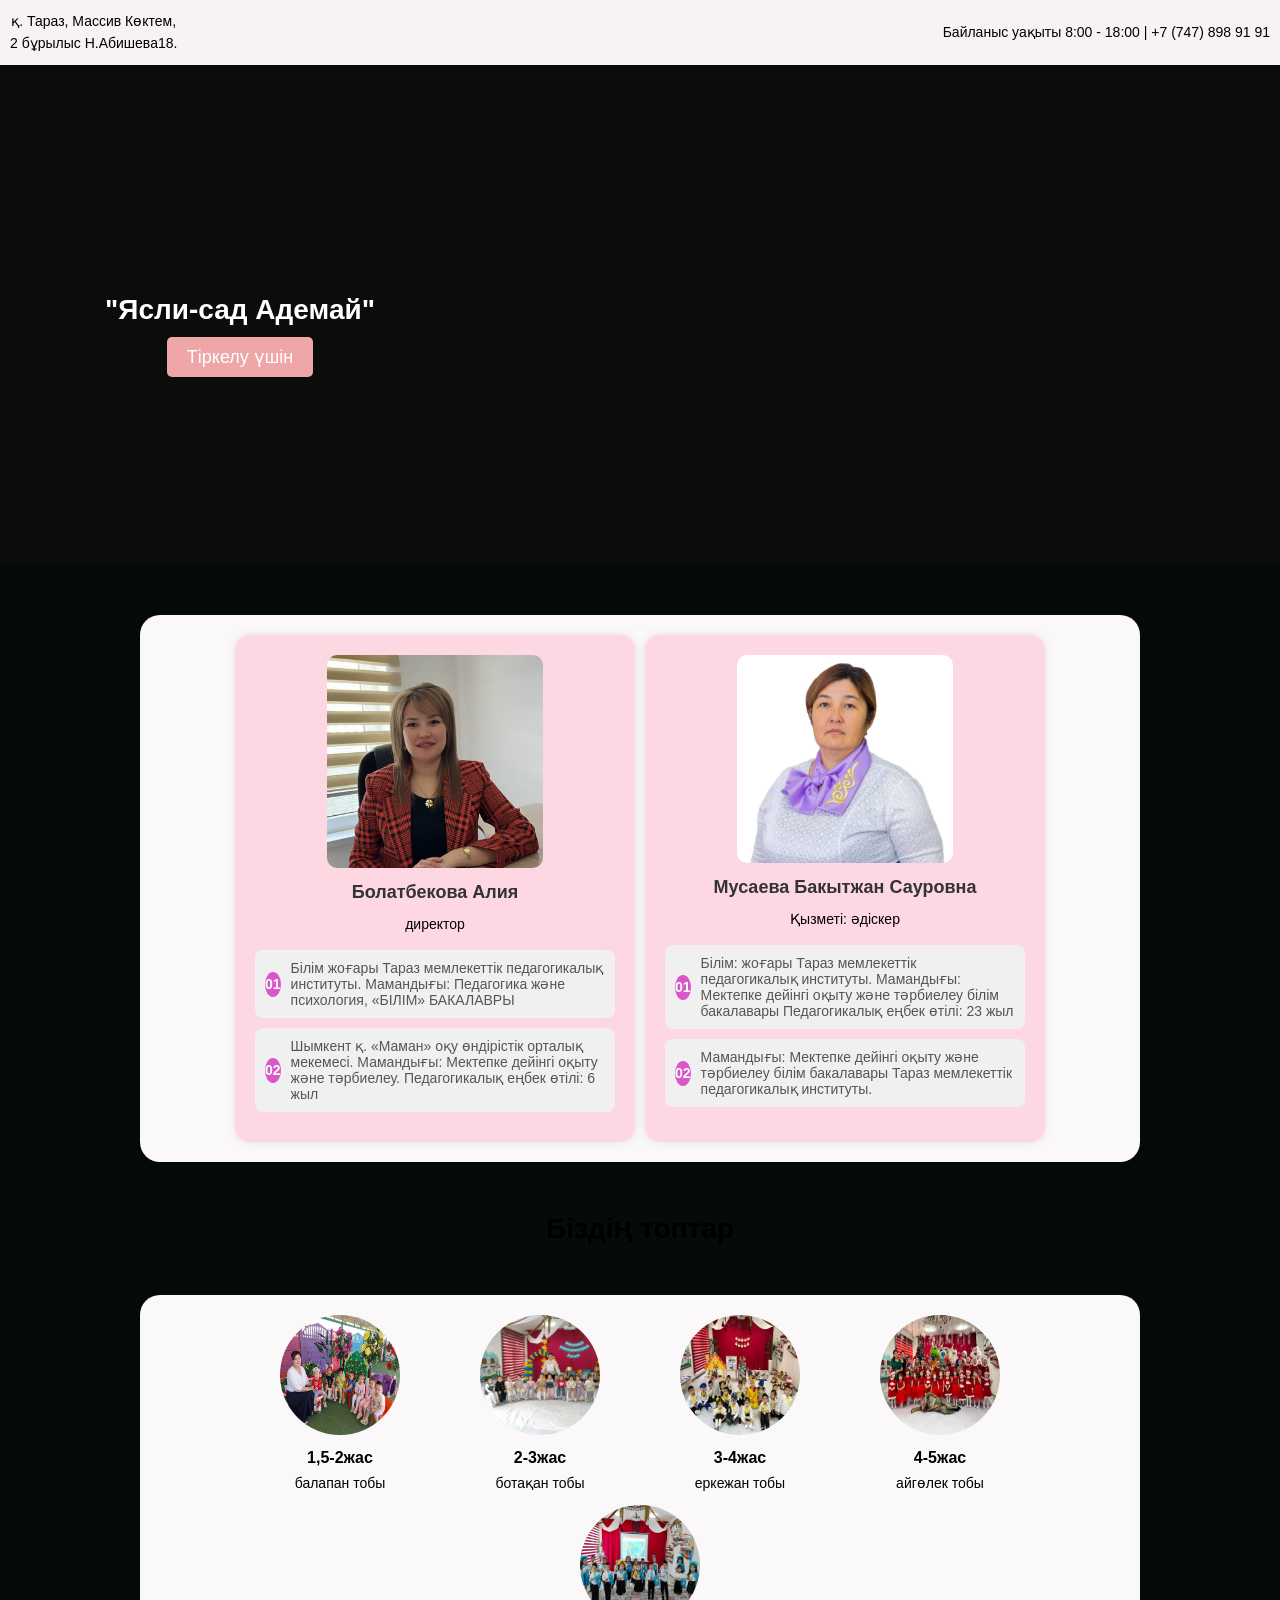
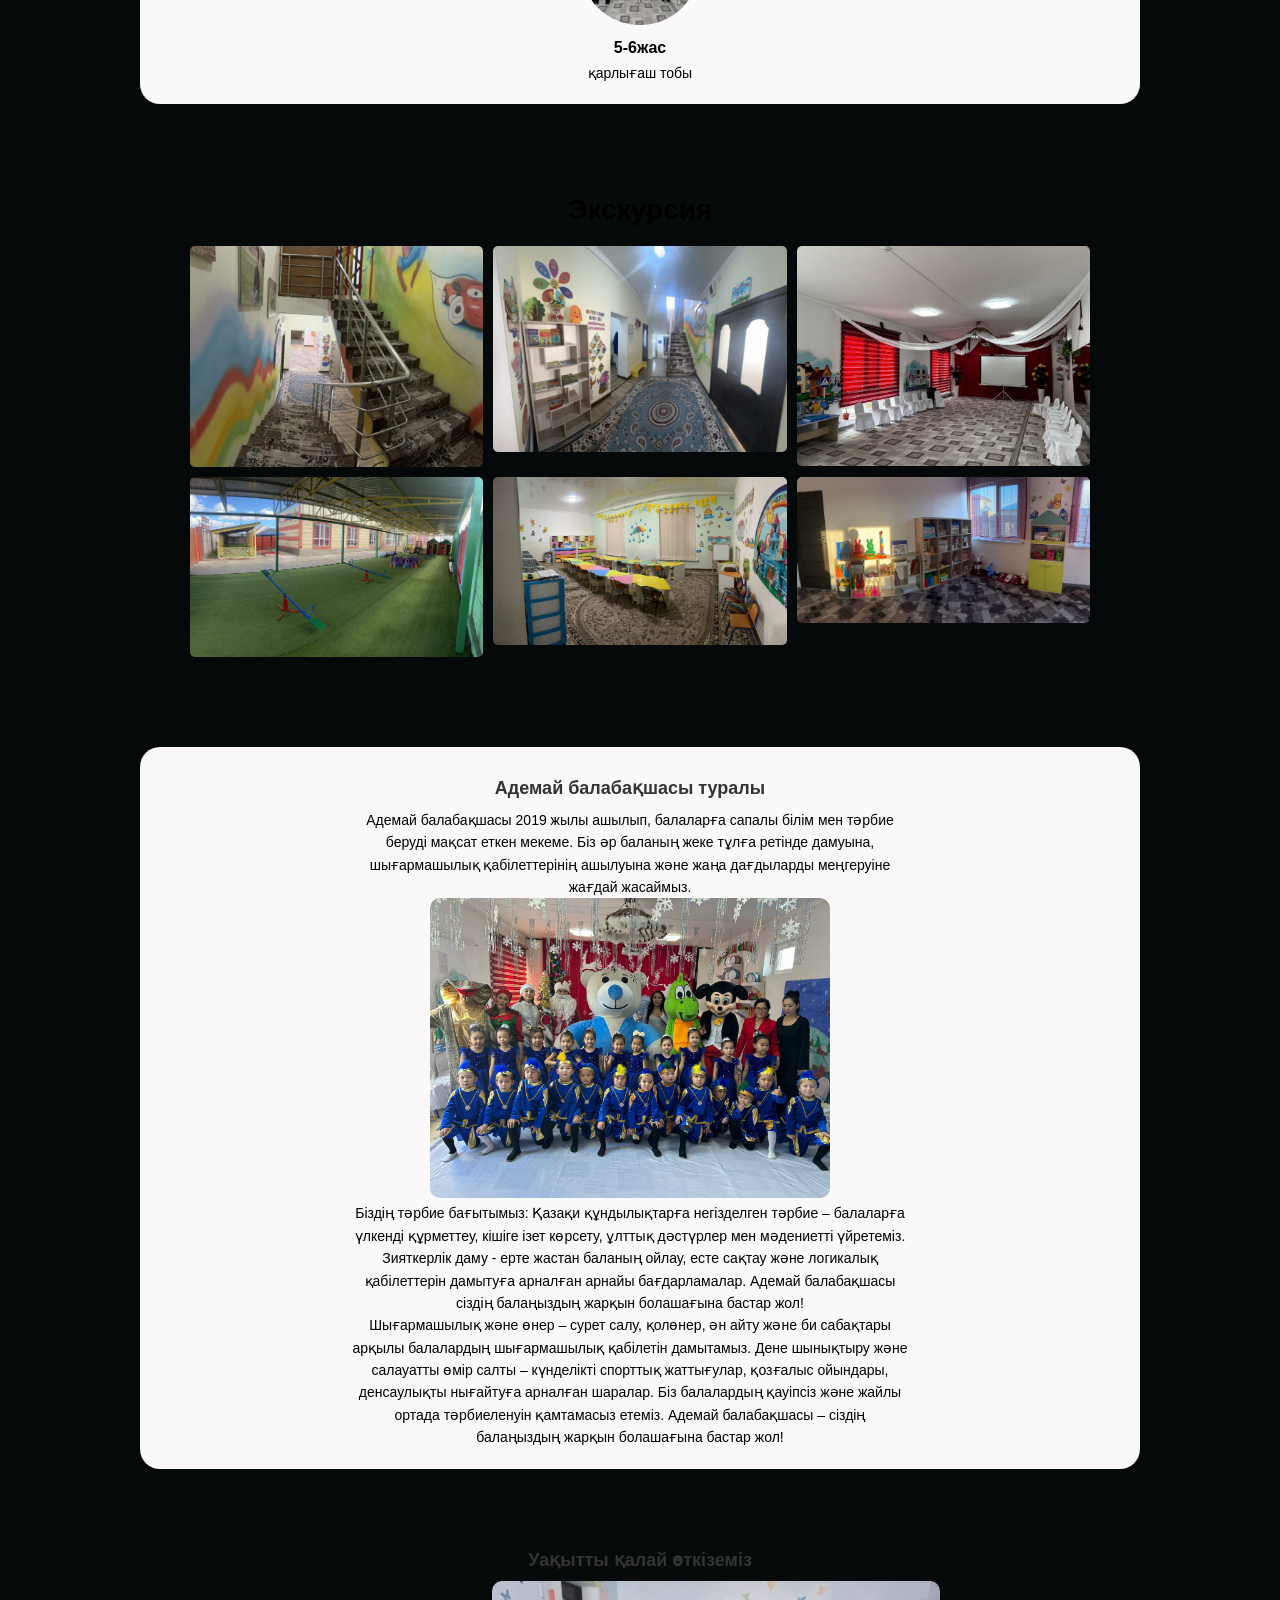
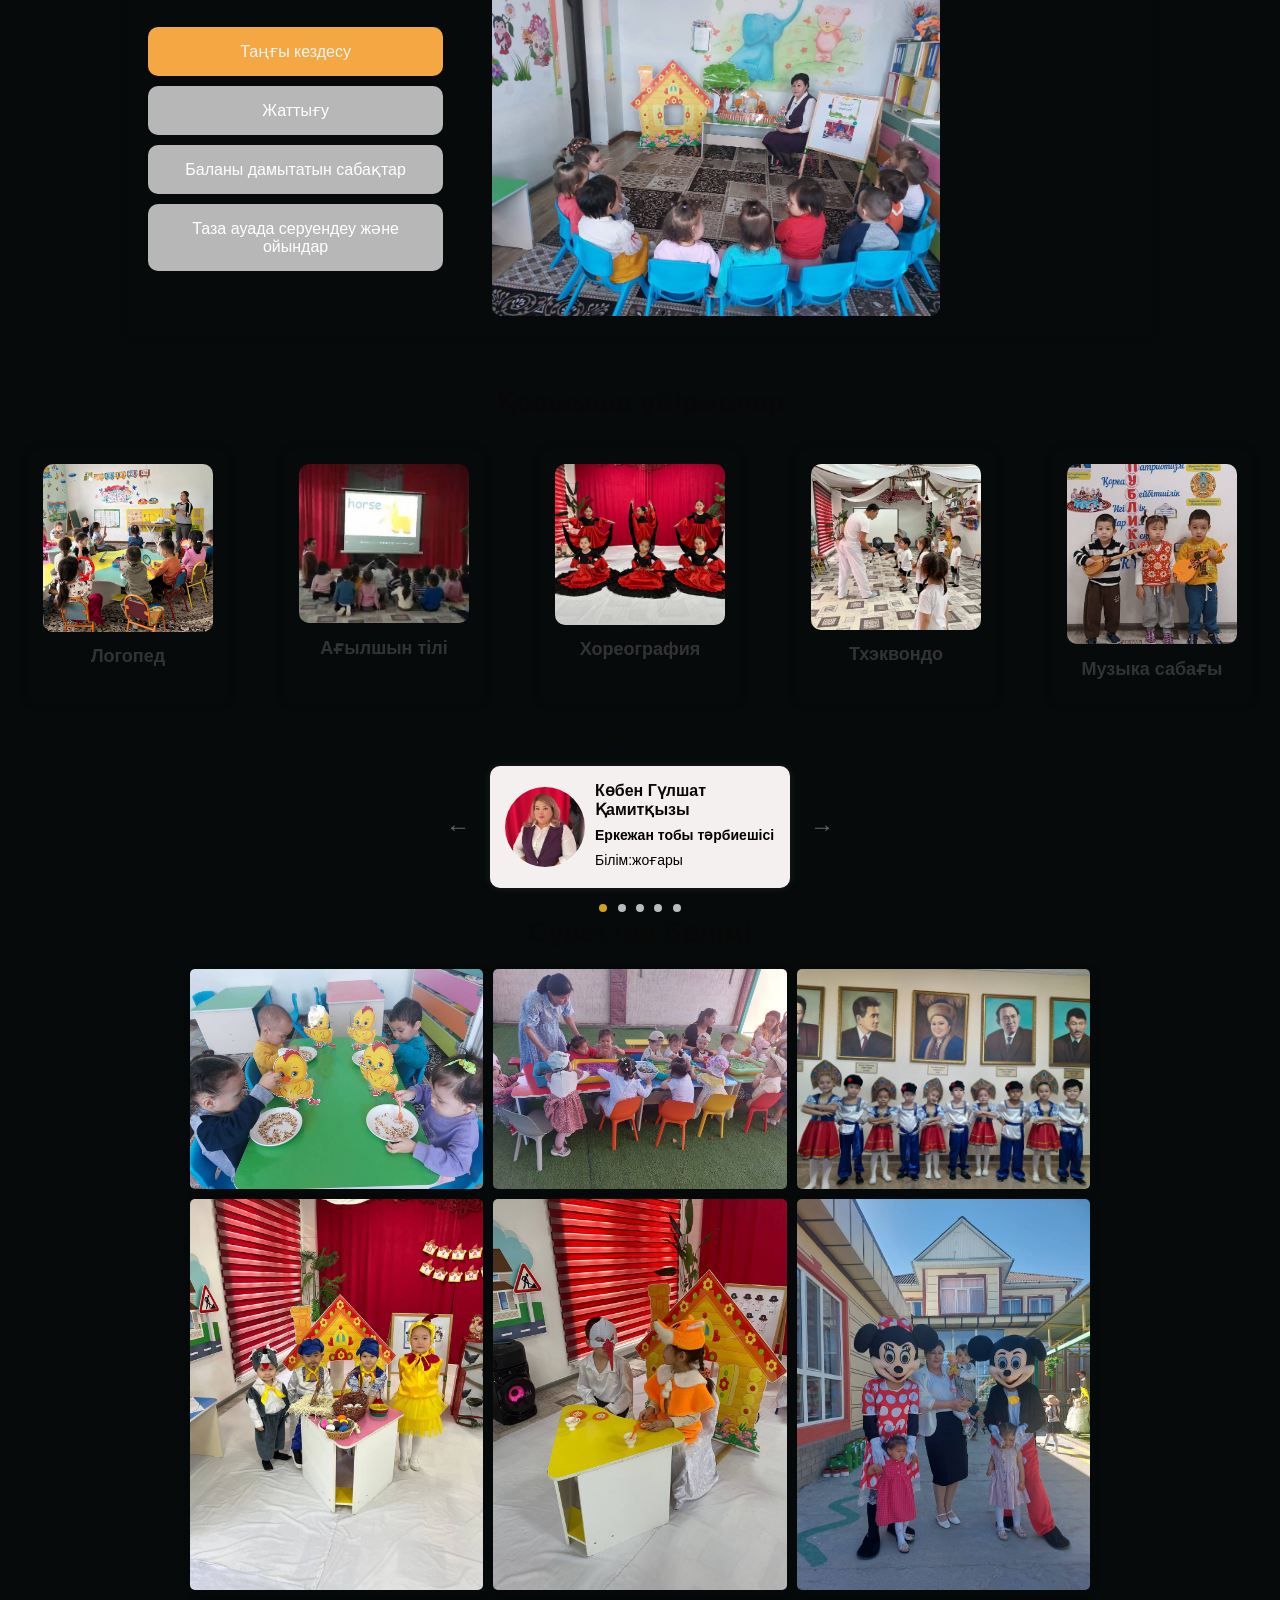
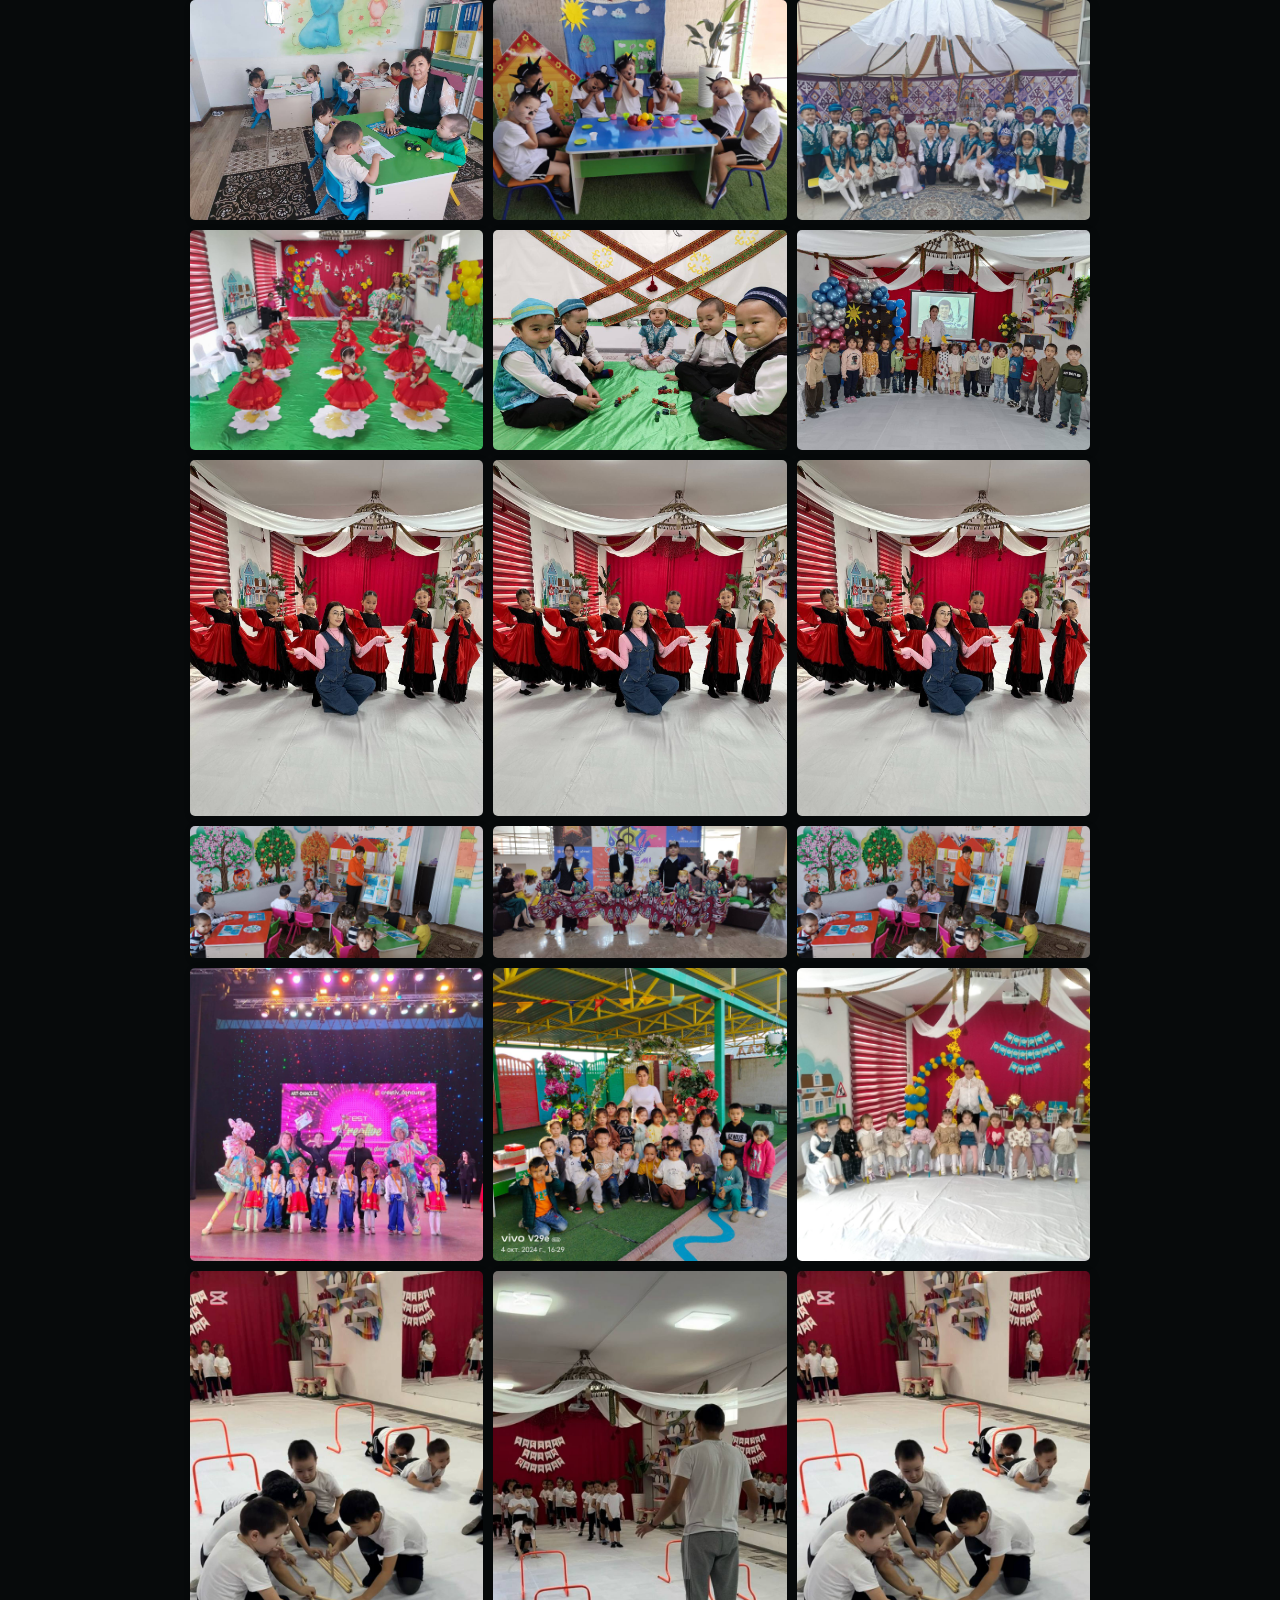
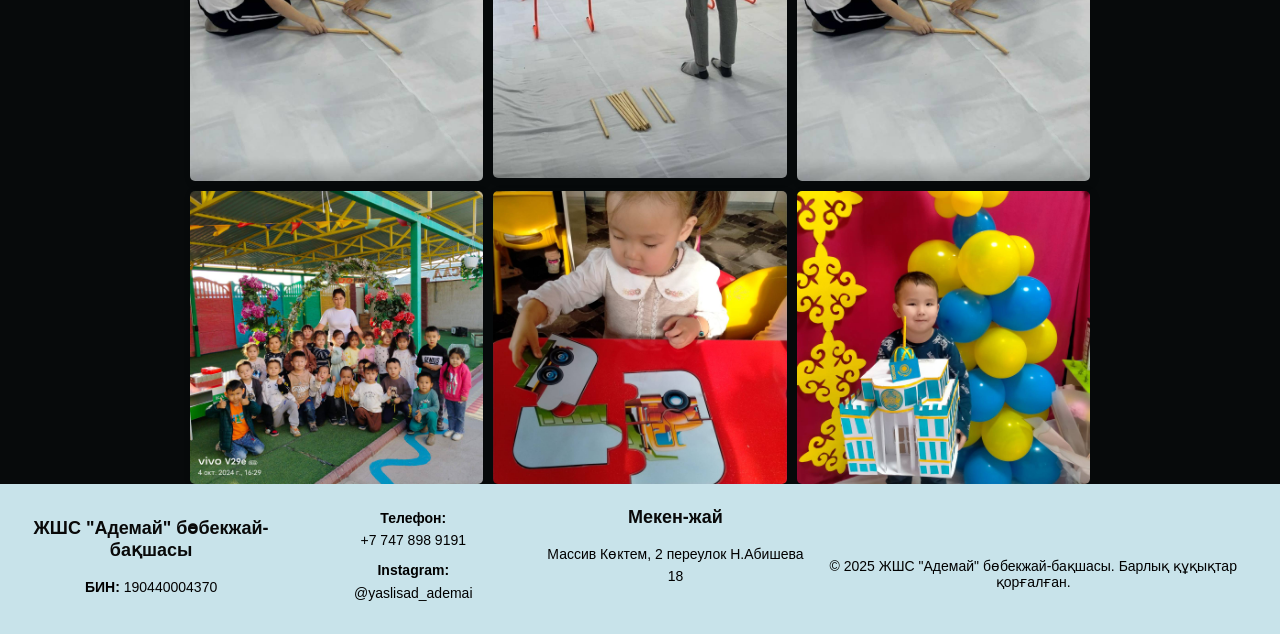
==== index.html @ 2d1ce493 "Add files via upload" ====
<!DOCTYPE html>
<html lang="ru">
<head>
    <meta charset="UTF-8">
    <meta name="viewport" content="width=device-width, initial-scale=1.0">
    <title>Частный детский центр</title>
    <link rel="stylesheet" href="style.css">
    <style>
        body {
            font-family:'Times New Roman', Times, serif;
            text-align: center;
          
            background: no-repeat;
            background-color: #ded0b9;
        }
        .container {
            display: flex;
            justify-content: center;
            gap: 10px;
            margin-top: 40px;
        }
        .group {
            width: 190px;
            text-align: center;
        }
        .group img {
            width: 120px; 
             


            height: 120px;
            border-radius: 50%;
            transition: transform 0.5s ease;
        }
        .group img:hover {
            transform: rotate(360deg);
        }
        .group h3 {
            font-size: 16px;
            margin: 10px 0 5px;
            color: #000000;
        }
        .group p {
            font-size: 14px;
            color: gray;
        }
        .test h1 {
            margin-top: 30px;
            color: #000000;  
        }
        body.home{
       
           background: url(https://i.pinimg.com/736x/01/c7/a1/01c7a12bf818a2fbb684adef5e3df463.jpg);
            height: 400px;
            height: 400px;
            font-family: Arial, sans-serif;
            text-align: center;
            background-color: #070a0b;
            margin: 0;
            padding: 0;
            background-repeat: no-repeat;
            background-size:200%;      
            
        }
       
   
    
        body.home p{
            color: #000000;
        }
        .section {
        
            padding: 40px 20px;
            background-color: #070707;
            background: url(https://i.pinimg.com/736x/2a/17/16/2a1716f1acfb349eb5988865da292e85.jpg);
color: #000000;

          
        }
        .section h2 {
            font-size: 32px;
            margin-bottom: 15px;
            
        }
        .section p {
            color: #c9b6b6;
            font-size: 18px;
            margin-bottom: 30px;
        }
        .gallery {
            display: grid;
            grid-template-columns: repeat(3, 1fr);
            gap: 15px;
            max-width: 900px;
            margin: auto;
          
        }
        .gallery img {
            width: 40%;
            height: 100px;
            border-radius: 10px;
            transition: transform 0.3s ease;
        }
        .gallery img:hover {
            transform: scale(1.05);
        }
        .video-play {
            position: relative;
        }
        .video-play img {
            filter: brightness(70%);
        }
        .video-play::after {
            position: absolute;
            top: 50%;
            left: 50%;
            transform: translate(-50%, -50%);
            font-size: 40px;
            color: rgb(235, 220, 220);
            background: rgba(186, 105, 105, 0.6);
            width: 60px;
            height: 60px;
            line-height: 60px;
            border-radius: 50%;
            text-align: center;
            cursor: pointer;
        }
        body {
            font-family: Arial, sans-serif;
            margin: 0;
            padding: 0;
            background-color: #efe5e5;
        }
        .container {
            display: flex;
            max-width: 1000px;
            margin: 50px auto;
            background: rgb(250, 248, 248);
            padding: 20px;
            border-radius: 20px;
            box-shadow: 0 0 10px rgba(0, 0, 0, 0.1);
        }
        .text-section {
            width: 60%;
            padding-right: 20px;
        }
        .image-section {
            margin-top: -1000px;
            width: 10%;
            display: flex;
            align-items: center;
            justify-content: center;
            
        }
        img {
            max-width: 100%;
            border-radius: 10px;
        }
        h2 {
            color: #0f100d;
        }
        p {
            color: #0a0a0a;
            line-height: 1.6;
        }
       
    </style>
</head>
<body>
    <header>
        <div class="top-bar">
            <body class="home">
            <p>қ. Тараз, Массив Көктем,<br>2 бұрылыс Н.Абишева18.</p>
            <p> Байланыс уақыты 8:00 - 18:00 | +7 (747) 898 91 91</p>
        </div>
    </header>
    <section class="hero">
        <div class="overlay"></div>
        <div class="content">
            <h1><br>"Ясли-сад Адемай" </h1>
            <p></p>
            <div class="rr">
                <a href="#" class="cta" onclick="openModal()">Тіркелу үшін </a>
            </div>
        </div>
    </section>

    <div id="modal" class="modal">
        <div class="modal-content">
            <span class="close" onclick="closeModal()">&times;</span>
            <p>Балабақшаға жазылу</p>
            <p>Байланыс деректеріңізді қалдырыңыз</p>
            <input type="text" placeholder="Аты-жөн">
            <input type="tel" placeholder="Телефон *">
            <input type="email" placeholder="E-mail">
            <label><input type="checkbox">Деректерді өңдеуге келісемін</label>
            <button class="submit">Жіберу</button>
        </div>
    </div>


    <script>
        function openModal() {
            document.getElementById('modal').style.display = 'block';
        }
        function closeModal() {
            document.getElementById('modal').style.display = 'none';
        }
    </script>
</body>

<body>
    <div class="container">
        <div class="task">
            <img src="5325734910348094516.jpg" alt="Первая задача" >
            <h2>Болатбекова Алия</h2>
            <p>директор</p>
            <div class="steps">
               
                <div class="step"><span>01</span>Білім жоғары Тараз мемлекеттік педагогикалық институты.
                    Мамандығы: Педагогика және психология,  «БІЛІМ» БАКАЛАВРЫ</div>
                <div class="step"><span>02</span> Шымкент қ. «Маман» оқу өндірістік орталық мекемесі. 
                    Мамандығы: Мектепке дейінгі оқыту және тәрбиелеу.
                    Педагогикалық еңбек өтілі: 6 жыл</div>
            </div>
        </div>

        <div class="task">
            <img src="5325734910348094465.jpg" alt="Вторая задача">
            <h2>Мусаева Бакытжан Сауровна </h2>
            <p>Қызметі: әдіскер</p>
            <div class="steps">
                
                <div class="step"><span>01</span> Білім: жоғары
                    Тараз мемлекеттік педагогикалық институты. 
                    Мамандығы: Мектепке дейінгі оқыту және тәрбиелеу  білім бакалавары         
                    Педагогикалық еңбек өтілі: 23 жыл                            </div>
                <div class="step"><span>02</span> Мамандығы: Мектепке дейінгі оқыту және тәрбиелеу  білім бакалавары 
                    Тараз мемлекеттік педагогикалық институты.                                                             
                    </div>
            </div>
        </div>

       
        </div>
    </div>


    <div class="test">
        <h1>Біздің топтар</h1>
    </div>
    <div class="container">
        <div class="group">
            
            <img src="5323483110534407419.jpg" alt="Группа 1">
            <h3>1,5-2жас</h3>
            <p>балапан тобы</p>
        </div>
        <div class="group">
            <img src="5325734910348094934.jpg" alt="Группа 2">
            <h3> 2-3жас</h3>
            <p>ботақан тобы</p>
        </div>
        <div class="group">
            <img src="5325734910348094742.jpg" alt="Группа 3">
            <h3>3-4жас</h3>
            <p>еркежан тобы</p>
        </div>
        <div class="group">
            <img src="5325734910348094735.jpg" alt="Группа 4">
            <h3>4-5жас</h3>
            <p>айгөлек тобы</p>
        </div>
        <div class="group">
            <img src="5325510012975576874.jpg" alt="Группа 4">
            <h3>5-6жас</h3>
            <p>қарлығаш тобы</p>

        </div>
    </div>
</div>

    <section class="section">
        <h1>Экскурсия</h1>
        <div class="gallery">
            <img src="5323415039597734298.jpg" alt="Комната">
            <img src="5323415039597734313.jpg" alt="Дети играют">
            <img src="5323415039597734315.jpg" alt="Рисование" class="video-play">
            <img src="5323415039597734310.jpg" alt="Бассейн">
            <img src="5323415039597734301.jpg" alt="Кубики">
            <img src="3 Ботақан 1.jpg" alt="Кубики">
        </div>
    </section>

    <div class="container">
        
    <div class="video-container">
        <video autoplay loop muted playsinline>
            <source src="video.mp4" type="video/mp4">
            Ваш браузер не поддерживает видео.
        </video>
    </div>

        <div class="text-section">
            <h2>Адемай балабақшасы туралы</h2>
            
            <p>
                Адемай балабақшасы 2019 жылы ашылып, балаларға сапалы білім мен тәрбие беруді мақсат еткен мекеме. Біз әр баланың жеке тұлға ретінде дамуына, шығармашылық қабілеттерінің ашылуына және жаңа дағдыларды меңгеруіне жағдай жасаймыз.
            </p>
            <img src="5325510012975576867.jpg" width="400px" alt="Дети в детском саду">
            <p>
                Біздің тәрбие бағытымыз:
                Қазақи құндылықтарға негізделген тәрбие – балаларға үлкенді құрметтеу, кішіге ізет көрсету, ұлттық дәстүрлер мен мәдениетті үйретеміз.
                Зияткерлік даму - ерте жастан баланың ойлау, есте сақтау және логикалық қабілеттерін дамытуға арналған арнайы бағдарламалар.
                Адемай балабақшасы  сіздің балаңыздың жарқын болашағына бастар жол!
            </p>
            <p>
                Шығармашылық және өнер – сурет салу, қолөнер, ән айту және би сабақтары арқылы балалардың шығармашылық қабілетін дамытамыз.
                Дене шынықтыру және салауатты өмір салты – күнделікті спорттық жаттығулар, қозғалыс ойындары, денсаулықты нығайтуға арналған шаралар.
                Біз балалардың қауіпсіз және жайлы ортада тәрбиеленуін қамтамасыз етеміз. Aдемай балабақшасы – сіздің балаңыздың жарқын болашағына бастар жол!
            </p>
        </div>
    </div>
    </div>




    <style>
        body {
            font-family: Arial, sans-serif;
            text-align: center;
            background-color: #988383;
            margin: 0;
            padding: 0;
        }

        .day-schedule {
            width: 80%;
            margin: 50px auto;
            background: rgb(255, 229, 191);
            padding: 20px;
            border-radius: 10px;
            box-shadow: 0 0 10px rgba(0, 0, 0, 0.1);
            background: url(https://i.pinimg.com/736x/4f/88/7d/4f887ddf1cfbedac42b9d6f4adeb5213.jpg);
        }

        h2 {
            color: #333;
        }

        .schedule-container {
            display: flex;
            justify-content: space-between;
            align-items: center;
        }

        .menu {
            width: 30%;
        }

        .menu-item {
            background: #b8b7b7;
            padding: 15px;
            margin: 10px 0;
            border-radius: 10px;
            cursor: pointer;
            transition: background 0.3s;
        }

        .menu-item:hover, .menu-item.active {
            background: #f4a742;
            color: rgb(253, 245, 245);
        }

        .image-container {
            width: 65%;
        }

        .image-container img {
            width: 70%;
            border-radius: 10px;
            display: none;
        }

        .image-container img.active {
            display: block;
        }


        @media (max-width: 768px) {
    .day-schedule {
        width: 90%;
        padding: 15px;
    }

    .schedule-container {
        flex-direction: column;
        align-items: flex-start;
    }

    .menu {
        width: 100%;
        margin-bottom: 20px;
    }

    .menu-item {
        width: 100%;
        margin: 10px 0;
    }

    .image-container {
        width: 100%;
    }

    .image-container img {
        width: 100%;
    }
}

@media (max-width: 480px) {
    .day-schedule {
        margin: 20px auto;
        padding: 10px;
    }

    h2 {
        font-size: 18px;
    }

    .menu-item {
        padding: 10px;
    }
}
    </style>


<section class="day-schedule">
    <h2>Уақытты қалай өткіземіз</h2>
    <div class="schedule-container">
        <div class="menu">
            <div class="menu-item active" onclick="showImage('morning', this)">Таңғы кездесу</div>
            <div class="menu-item" onclick="showImage('exercise', this)">Жаттығу</div>
            <div class="menu-item" onclick="showImage('learning', this)">Баланы дамытатын сабақтар</div>
            <div class="menu-item" onclick="showImage('walk', this)">Таза ауада серуендеу және ойындар</div>
        </div>
        <div class="image-container">
            <img id="morning" class="active" src="5325734910348094590.jpg" alt="Утренняя встреча">
            <img id="exercise" src="5325734910348094591.jpg" alt="Зарядка">
            <img id="learning" src="5325734910348094646.jpg" alt="Развивающие занятия">
            <img id="walk" src="5325734910348094645.jpg" alt="Прогулки и игры">
        </div>
    </div>
</section>

<script>
    function showImage(id, element) {
    
        document.querySelectorAll('.image-container img').forEach(img => img.classList.remove('active'));
    
        document.getElementById(id).classList.add('active');

        
        document.querySelectorAll('.menu-item').forEach(item => item.classList.remove('active'));
        
        element.classList.add('active');
    }
</script>




    <div class="ff">
        <h1>Қосымша үйірмелер</h1>
    </div>
        <div class="programs">
            <div class="program">
                <img src="5325734910348094710.jpg" alt="Рисование">
                <h2>Логопед</h2>
               
            </div>
            <div class="program">
                <img src="5330244832167323194 (3).jpg" alt="Развитие речи">
                <h2>Ағылшын тілі</h2>
                
            </div>
            <div class="program">
                <img src="5325734910348094753 (1).jpg" alt="Английский язык">
                <h2>Хореография</h2>
               
            </div>
            <div class="program">
                <img src="5330244832167323193 (1).jpg" alt="Подготовка к школе">
                <h2>Тхэквондо</h2>
             
            </div>
            <div class="program">
                <img src="5325734910348094907.jpg" alt="Рисование">
                <h2>Музыка сабағы</h2>
               
            </div>
            
           
        </div>
    </div>


    
    <section class="teachers">
        <h2>Педагогтар:</h2>
        <div class="carousel">
            <button class="prev">&#8592;</button>
            <div class="teacher-card">
                <img src="5325734910348094829.jpg" alt="Ольга Кузьмина">
                <div class="info">
                    <h3>Көбен Гүлшат Қамитқызы</h3>
                    <p><strong>Еркежан тобы тәрбиешісі</strong></p>
                    <p>Білім:жоғары</p>
                   
                </div>
            </div>
            <div class="teacher-card">
                <img src="5325734910348094922.jpg" alt="Ольга Кузьмина">
                <div class="info">
                    <h3>Жуанышова Айнур Тайтулеуовна</h3>
                    <p><strong>Еркежан тобы тәрбиешісі</strong></p>
                    <p>Білім:жоғары</p>
                   
                </div>
            </div>
            <div class="teacher-card">
                <img src="5325734910348094927.jpg" alt="Ольга Кузьмина">
                <div class="info">
                    <h3> Мүсілім Арайлым Заутбекқызы</h3>
                    <p><strong>Қызметі: Музыка жетекшісі</strong></p>
                    <p>Білім:жоғары</p>
                   
                </div>
            </div>
            

            <div class="teacher-card">
                <img src="5325734910348094777.jpg" alt="Евгения Синцева">
                <div class="info">
                    <h3>Дуйсенова Айзада Нурдиллаевна</h3>
                    <p><strong>Балапан тобы тәрбиешісі</strong></p>
                    <p>Білім:жоғары</p>
                  
                </div>
            </div>
            <div class="teacher-card">
                <img src="5325734910348094796.jpg" alt="Иван Петров">
                <div class="info">
                    <h3>Абилкасимова Аксауле Султанбековна</h3>
                    <p><strong>Қарлығаш тобы тәрбиешісі</strong></p>
                    <p>Білім:жоғары</p>
                 
                </div>
            </div>
            <div class="teacher-card">
                <img src="5325734910348094827.jpg" alt="Анна Смирнова">
                <div class="info">
                    <h3>Чимбаева Айнур Турткулбаевна</h3>
                    <p><strong>Айгөлек тобы тәрбиешісі</strong></p>
                    <p>Білім:жоғары</p>
                  
                </div>
            </div>
            <div class="teacher-card">
                <img src="5328007575112901968.jpg" alt="Дмитрий Васильев">
                <div class="info">
                    <h3>Әбдрахман Әсел Ғабитқызы</h3>
                    <p><strong>Ботақан тобы тәрбиешісі</strong></p>
                    <p>Білім:жоғары</p>
                  
                </div>
            </div>

            <div class="teacher-card">
                <img src="5325734910348094942.jpg" alt="Дмитрий Васильев">
                <div class="info">
                    <h3>Пирманова Гулмарал Нагашибаевна</h3>
                    <p><strong>Қызметі: Хореограф</strong></p>
                    <p>Білім: арнайы орта</p>
                  
                </div>
            </div>

            <div class="teacher-card">
                <img src="5325734910348094939.jpg" alt="Дмитрий Васильев">
                <div class="info">
                    <h3>Токбулатова Салтанат Канышбековна</h3>
                    <p><strong>Қызметі: медбике</strong></p>
                    <p>Білім: орташа</p>
                  
                </div>
            </div>

            <div class="teacher-card">
                <img src="5325734910348094936.jpg" alt="Дмитрий Васильев">
                <div class="info">
                    <h3> Маханғалиев Дияс Жеңісұлы</h3>
                    <p><strong>Қызметі: дене шынықтыру жетекшісі</strong></p>
                    <p>Білім: жоғары</p>
                  
                </div>
            </div>


            <button class="next">&#8594;</button>
        </div>
        <div class="dots">
            <span class="dot active"></span>
            <span class="dot"></span>
            <span class="dot"></span>
            <span class="dot"></span>
            <span class="dot"></span>
        </div>
    </section>
    <script src="script.js"></script>

   

   <style>
    body {
        font-family: Arial, sans-serif;
        background-color: #f4f4f4;
        margin: 0;
        padding: 20px;
    }
    .gallery {
        display: grid;
        grid-template-columns: repeat(auto-fill, minmax(250px, 1fr));
        gap: 10px;
      
    }
    .gallery img {
        width: 100%;
        height: auto;
        object-fit: cover;
        border-radius: 5px;
        box-shadow: 2px 2px 10px rgba(0, 0, 0, 0.1);
    }
</style>
</head>
<body>
    <div class="e">
<h1>Суреттер бөлімі</h1>
    </div>
<div class="gallery">

    <img src="5350599506816793491.jpg" alt="Фото 1">
    <img src="5350599506816793492 (1).jpg" alt="Фото 2">
    <img src="5350599506816793493.jpg" alt="Фото 3">
    <img src="5327761812789259822.jpg" alt="Фото 4" height="300px">
    <img src="5325734910348094670.jpg" alt="Фото 5">
    <img src="5325734910348094686.jpg" alt="Фото 6">
    <img src="5350599506816793494.jpg" alt="Фото 7" height="1000px">
    <img src="5325734910348094669 (1).jpg" alt="Фото 8">
    <img src="5325510012975576871.jpg" alt="Фото 9">
    <img src="5325734910348094683.jpg" alt="Фото 10">
    <img src="5327761812789259806.jpg" alt="Фото 11">
    <img src="5327761812789259810.jpg" alt="Фото 12">
    <img src="5327761812789259827.jpg" alt="Фото 13">
    <img src="5327761812789259827.jpg" alt="Фото 14">
    <img src="5327761812789259827.jpg" alt="Фото 15">
    <img src="5327761812789259823.jpg" alt="Фото 16">
    <img src=" 5327761812789259833.jpg" alt="Фото 17">
    <img src="5327761812789259823.jpg" alt="Фото 18">
    <img src="5327761812789259829.jpg" alt="Фото 19">
    <img src=" 5327761812789259803.jpg " alt="Фото 20">
    <img src="5325734910348094934 (1).jpg" alt="Фото 21">
    <img src="5327761812789259837.jpg" alt="Фото 22">
    <img src="5327761812789259834.jpg" alt="Фото 23">
    <img src="5327761812789259837.jpg" alt="Фото 24">
    <img src=" 5327761812789259803.jpg " alt="Фото 25">
    <img src="5327761812789259838.jpg" alt="Фото 26">
    <img src="5327761812789259842.jpg" alt="Фото 27">
  
</div>



<style>
    body {
        margin: 0;
        font-family: Arial, sans-serif;
        background-color: #f4f4f4;
    }
    .footer {
        background-color: #c8e3ea;
        color: rgb(9, 9, 9);
        padding: 40px 20px;
    }
    .footer-container {
        display: flex;
        justify-content: space-between;
        flex-wrap: wrap;
        max-width: 1100px;
        margin: 0 auto;
    }
    .footer-column {
        flex: 1;
        min-width: 250px;
        margin-bottom: 20px;
    }
    .footer-column h3 {
        font-size: 18px;
        margin-bottom: 15px;
    }
    .footer-column p, .footer-column a {
        color: #000000;
        font-size: 14px;
        text-decoration: none;
        display: block;
        margin-bottom: 8px;
    }
    .www{
        margin-top:30px;
    }
    .footer-column a:hover {
        color: rgb(8, 8, 8);
    }
    .footer-bottom {
        text-align: center;
        font-size: 14px;
        color: #000000;
        margin-top: 30px;


    }
    .aaa{
        margin-top: 20px;
    }
    .qq{
        margin-top: 20px;
    }
    @media (max-width: 768px) {
    .footer-container {
        flex-direction: column;
        align-items: center;
    }

    .footer-column {
        text-align: center;
        margin-bottom: 20px;
    }

    .footer-bottom {
        margin-top: 20px;
    }
}

    
</style>
</head>
<body>

<footer class="footer">
<div class="footer-container">
    <div class="footer-column">
<div class="www">
        <h3>ЖШС "Адемай" бөбекжай-бақшасы</h3>
</div>
        <p><strong>БИН:</strong> 190440004370</p>
    </div>
    <div class="footer-column">
        <div class="qq">
      
        </div>
        <p><strong>Телефон:</strong> <a href="tel:+77478989191">+7 747 898 9191</a></p>
        <p><strong>Instagram:</strong> <a href="https://www.instagram.com/yaslisad_ademai" target="_blank">@yaslisad_ademai</a></p>
    </div>
    <div class="footer-column">
        <div class="aaa">
        <h3>Мекен-жай</h3>
        </div>
        <p>Массив Көктем, 2 переулок Н.Абишева 18</p>
    </div>
</div>
<div class="footer-bottom">
    © 2025 ЖШС "Адемай" бөбекжай-бақшасы. Барлық құқықтар қорғалған.
</div>
</footer>

</body>
</html>
---- style.css ----
body {
    font-family: Arial, sans-serif;
    margin: 0;
    padding: 0;
    background: #e5d8ae;
    text-align: center;
}

.top-bar {
    background-color: #f7f3f3;
    color: rgb(240, 197, 197);
    padding: 10px;
    font-size: 14px;
    display: flex;
    justify-content: space-between;
    align-items: center;
    
}
#background-video{
    position: fixed;
    top: 0;
    left: 0;
    width: 100%;
    height: 100%;
    object-fit: cover;
}

.top-bar a {
    color: #ffffff;
    text-decoration: none;
}

.hero {
    background: url('https://i.pinimg.com/736x/03/65/28/036528a38fad16d076523cdeacff32da.jpg') no-repeat center center/cover;
    height: 500px;
    display: flex;
    justify-content: center;
    align-items: center;
    color: white;
    position: relative;
}

.overlay {
    position: absolute;
    width: 100%;
    height: 100%;
    background: rgba(17, 17, 17, 0.5);
}

.content {
    position: relative;
    z-index: 1;
    margin-left: -800px;
}

h1 {
    font-size: 36px;
    margin-bottom: 10px;
}

.cta {
    background: #eea6a6;
    color: rgb(255, 255, 255);
    padding: 10px 20px;
    border: none;
    border-radius: 5px;
    font-size: 18px;
    text-decoration: none;
    cursor: pointer;
}

.cta:hover {
    background: #bcbcbc;
}




.modal {
    display: none;
    position: fixed;
    z-index: 1000;
    left: 0;
    top: 0;
    width: 100%;
    height: 100%;
    background: rgba(0, 0, 0, 0.5);
    justify-content: center;
    align-items: center;
}

.modal-content {
    margin-left: 500px;
    margin-top: 110px;
    background: white;
    padding: 20px;
    border-radius: 10px;
    width: 300px;
    text-align: center;
    box-shadow: 0 4px 6px rgba(0, 0, 0, 0.1);
}

.close {
    position: absolute;
    right: 20px;
    top: 10px;
    font-size: 20px;
    cursor: pointer;
}

input, label {
    display: block;
    width: 100%;
    margin: 10px 0;
    padding: 8px;
    border: 1px solid #ccc;
    border-radius: 5px;
}

.submit {
    background: #e91e63;
    color: white;
    padding: 10px;
    border: none;
    border-radius: 5px;
    cursor: pointer;
}

.submit:hover {
    background: #c2185b;
}

@media (max-width: 768px) {
    .top-bar {  
        flex-direction: column;
        text-align: center;
        padding: 15px;
    }

    .hero {
        height: 300px;
        background-position: center center;
    }

    h1 {
        font-size: 24px;
        margin-bottom: 15px;
    }

    .content {
        margin-left: 0;
    }

    .cta {
        padding: 10px 15px;
        font-size: 16px;
    }

    .modal-content {
        width: 80%;
        margin-left: 100px;
        margin-top: 50px;
    }

    input, label {
        padding: 10px;
        font-size: 14px;
    }

    .submit {
        font-size: 14px;
        padding: 12px;
    }
}


@media (max-width: 480px) {
    .hero {
        height: 250px;
    }

    h1 {
        font-size: 20px;
    }

    .cta {
        padding: 8px 12px;
        font-size: 14px;
    }

    .modal-content {
        width: 90%;
        margin-top: 20px;
        margin-left: 40px;
    }

    input, label {
        font-size: 12px;
        padding: 8px;
    }

    .submit {
        font-size: 13px;
        padding: 10px;
    }
}

* {
    margin: 0;
    padding: 0;
    box-sizing: border-box;
  }
  
  
  
.rr{
    margin-top: 20px;
}




body {
    font-family: Arial, sans-serif;
    background: #090808;
    text-align: center;
}

.title {
    color: #2c3e50;
    margin-bottom: 20px;
}

.slider {
    display: flex;
    justify-content: center;
    align-items: center;
    max-width: 800px;
    margin: 0 auto;
    position: relative;
}

.slides {
    display: flex;
    overflow: hidden;
    width: 500px;
    height: 200px;
}

.slide {
    display: none;
    flex: 1;
    align-items: center;
    background: white;
    padding: 20px;
    border-radius: 10px;
    box-shadow: 0 0 10px rgba(0, 0, 0, 0.1);
    width: 100%;
    text-align: left;
    flex-shrink: 0;
    transition: transform 0.5s ease-in-out;
}

.slide.active {
    display: flex;
}

.slide img {
    width: 80px;
    height: 80px;
    border-radius: 50%;
    margin-right: 15px;
}

.info {
    text-align: left;
}

.prev, .next {
    background: none;
    border: none;
    font-size: 24px;
    cursor: pointer;
    padding: 10px;
    color: #555;
}

.dots {
    text-align: center;
    margin-top: 10px;
}

.dot {
    height: 10px;
    width: 10px;
    margin: 0 5px;
    background-color: #bbb;
    border-radius: 50%;
    display: inline-block;
    cursor: pointer;
}

.dot.active {
    background-color: #b4882b;
}

body {
    font-family: Arial, sans-serif;
    background: #f8f8f8;
    text-align: center;
    margin: 0;
    padding: 0;
}

.container {
    max-width: 900px;
    margin: 20px auto;
    background: rgb(35, 30, 30);
    padding: 20px;
    border-radius: 10px;
    box-shadow: 0 0 10px rgba(0, 0, 0, 0.1);
}

h1 {
    font-size: 28px;
    margin-bottom: 20px;
}

.programs {
    display: flex;
    justify-content: space-around;
    flex-wrap: wrap;
    
}

.program {
    background: url(https://i.pinimg.com/736x/a6/d4/e6/a6d4e6e23040e200f2fcc644dad832b0.jpg);
    padding: 15px;
    border-radius: 10px;
    text-align: center;
    width: 200px;
    box-shadow: 0 0 10px rgba(0, 0, 0, 0.1);
    margin: 10px;
}

.program img {
    width: 100%;
    border-radius: 10px;
}

h2 {
    font-size: 16px;
    margin: 10px 0;
}

button {
    background: #d957c8;
    color: white;
    border: none;
    padding: 10px;
    border-radius: 5px;
    cursor: pointer;
    font-size: 14px;
}

button:hover {
    background: #b04ca3;
}

body {
    font-family: Arial, sans-serif;
    background: #f8f8f8;
    text-align: center;
    margin: 0;
    padding: 0;
}

.container {
    display: flex;
    justify-content: center;
    gap: 20px;
    padding: 20px;
    flex-wrap: wrap;

}

.task {
    background: hsl(343, 90%, 92%);
    padding: 20px;
    border-radius: 15px;
    box-shadow: 0 0 10px rgba(0, 0, 0, 0.1);
    width: 400px;
    text-align: center;
    
}

.task img {
    width: 60%;
    border-radius: 10px;
}

h2 {
    color: #333;
    font-size: 18px;
    margin: 10px 0;
}

p {
    color: #777;
    font-size: 14px;
}

.steps {
    margin-top: 15px;
    text-align: left;
}

.step {
    background: #f0f0f0;
    padding: 10px;
    border-radius: 8px;
    margin-bottom: 10px;
    font-size: 14px;
    color: #555;
    display: flex;
    align-items: center;
}

.step span {
    background: #d957c8;
    color: white;
    width: 25px;
    height: 25px;
    display: flex;
    justify-content: center;
    align-items: center;
    border-radius: 50%;
    font-weight: bold;
    margin-right: 10px;
}



.teachers h2 {
    color: #0a0b08;
    margin-bottom: 20px;
}

.carousel {
    display: flex;
    align-items: center;
    justify-content: center;
    gap: 10px;
}

.teacher-card {
    background: rgb(245, 240, 240);
    border-radius: 10px;
    box-shadow: 0 0 10px rgba(229, 225, 225, 0.1);
    padding: 15px;
    width: 300px;
    display: flex;
    align-items: center;
    text-align: left;
    display: none; 
}

.teacher-card img {
    width: 80px;
    height: 80px;
    border-radius: 50%;
    margin-right: 10px;
}

.info h3 {
    font-size: 16px;
    margin: 0 0 5px;
    color: #090808;
}
.e{
    color: #090808;
}
.ff{
    color: #090808;
}
.info p {
    font-size: 14px;
    margin: 2px 0;
}

.prev, .next {
    background: none;
    border: none;
    font-size: 24px;
    cursor: pointer;
    color: #666;
}

.dots {
    margin-top: 10px;
}

.dot {
    height: 8px;
    width: 8px;
    margin: 0 3px;
    background-color: #bbb;
    border-radius: 50%;
    display: inline-block;
}

.dot.active {
    background-color: #d4a017;
}


* {
    margin: 0;
    padding: 0;
    box-sizing: border-box;
}


.content {
    padding: 50px 20px;
}

.footer {
    position: relative;
    width: 100%;
    height: 252px;
    overflow: hidden;
    color: rgb(10, 9, 9);
}

.video-bg {
    position: absolute;
    top: 0;
    left: 0;
    width: 100%;
    height: 100%;
    z-index: -1;
}

.video-bg video {
    width: 100%;
    height: 100%;
    object-fit: cover;
}


.video-container {
    position: fixed;
    top: 0;
    left: 0;
    width: 100%;
    height: 100%;
    z-index: -1;
    overflow: hidden;
}

.video-container video {
    width: 100%;
    height: 100%;
    object-fit: cover;
}


* {
    margin: 0;
    padding: 0;
    box-sizing: border-box;
}

body {
    font-family: Arial, sans-serif;
    color: white;
    text-align: center;
    background: #f7f4f4;
}

.content {
    padding: 50px 20px;
}

.footer {
    position: relative;
    width: 100%;
    height: 150px; 
    background: url('background.jpg') center/cover no-repeat;
    display: flex;
    align-items: center;
    justify-content: center;
}

.footer-content {
    width: 90%;
    display: flex;
    justify-content: space-between;
    align-items: center;
    padding: 10px 20px;
    background: rgba(0, 0, 0, 0.6); 
}

.footer-left, .footer-center, .footer-right {
    flex: 1;
    text-align: center;
    font-size: 14px;
}

.footer-right a {
    color: rgb(243, 232, 232);
    text-decoration: none;
}

.footer-right a:hover {
    text-decoration: underline;
}


@media (max-width: 768px) {
    .footer-content {
        flex-direction: column; 
        padding: 20px 10px;
    }

    .footer-left, .footer-center, .footer-right {
        text-align: center;
        font-size: 12px;
        margin-bottom: 10px;
    }

    .footer-right a {
        font-size: 12px;
    }
}

@media (max-width: 480px) {
    .footer {
        height: 120px; 
    }

    .footer-content {
        padding: 15px 5px;
    }

    .footer-left, .footer-center, .footer-right {
        font-size: 10px; 
    }

    .footer-right a {
        font-size: 10px;
    }
}
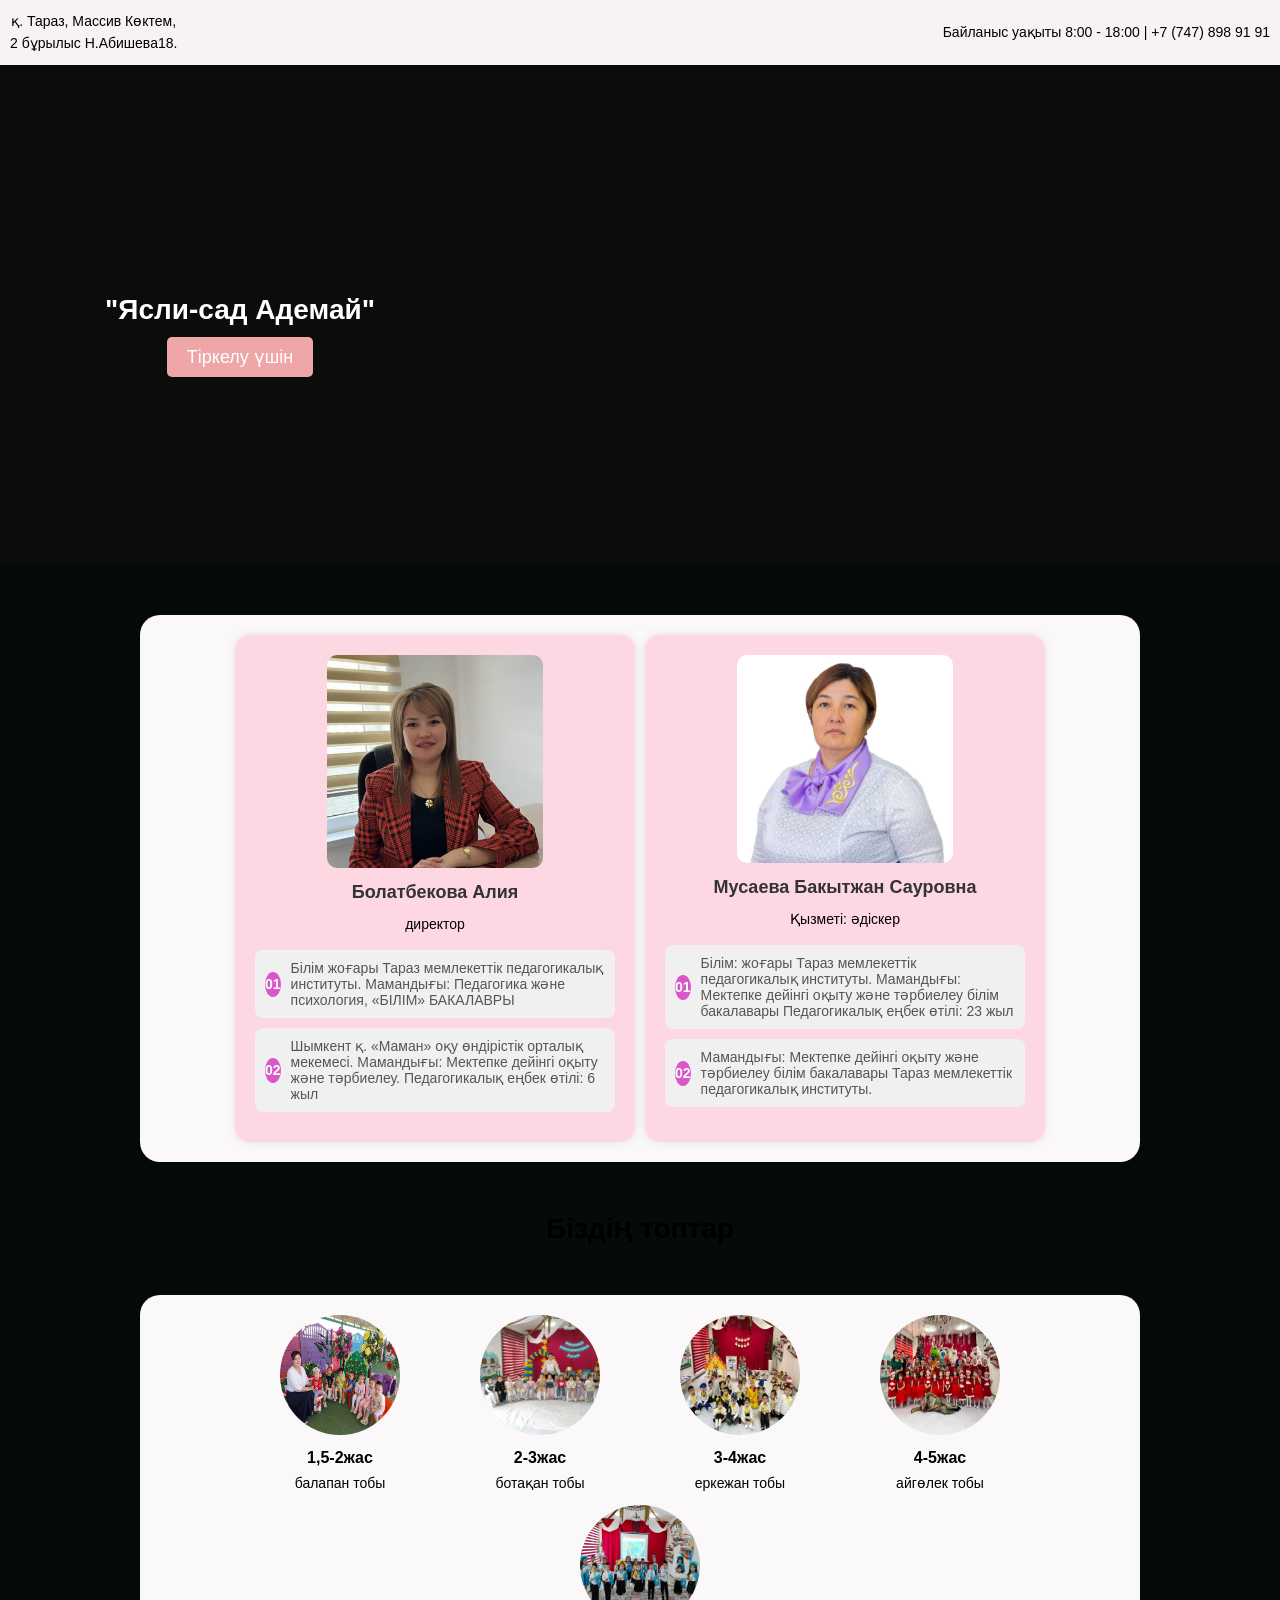
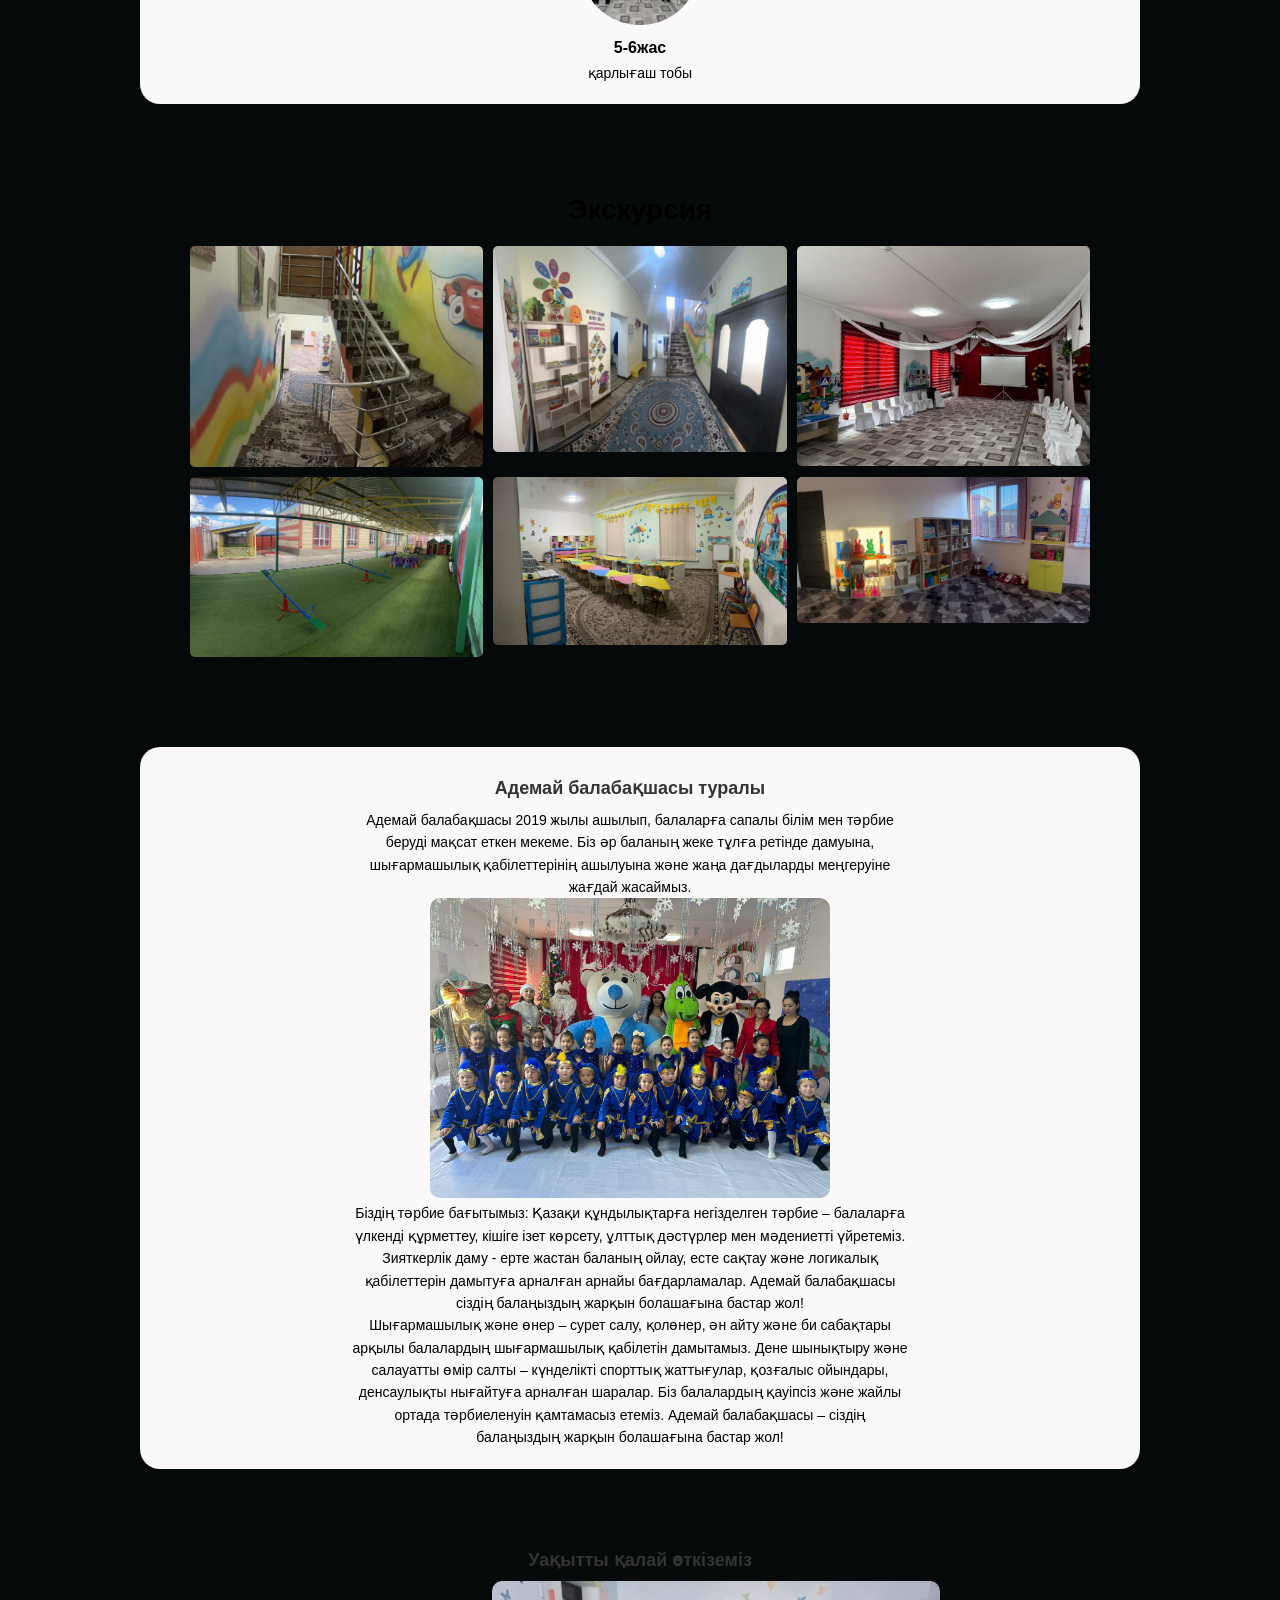
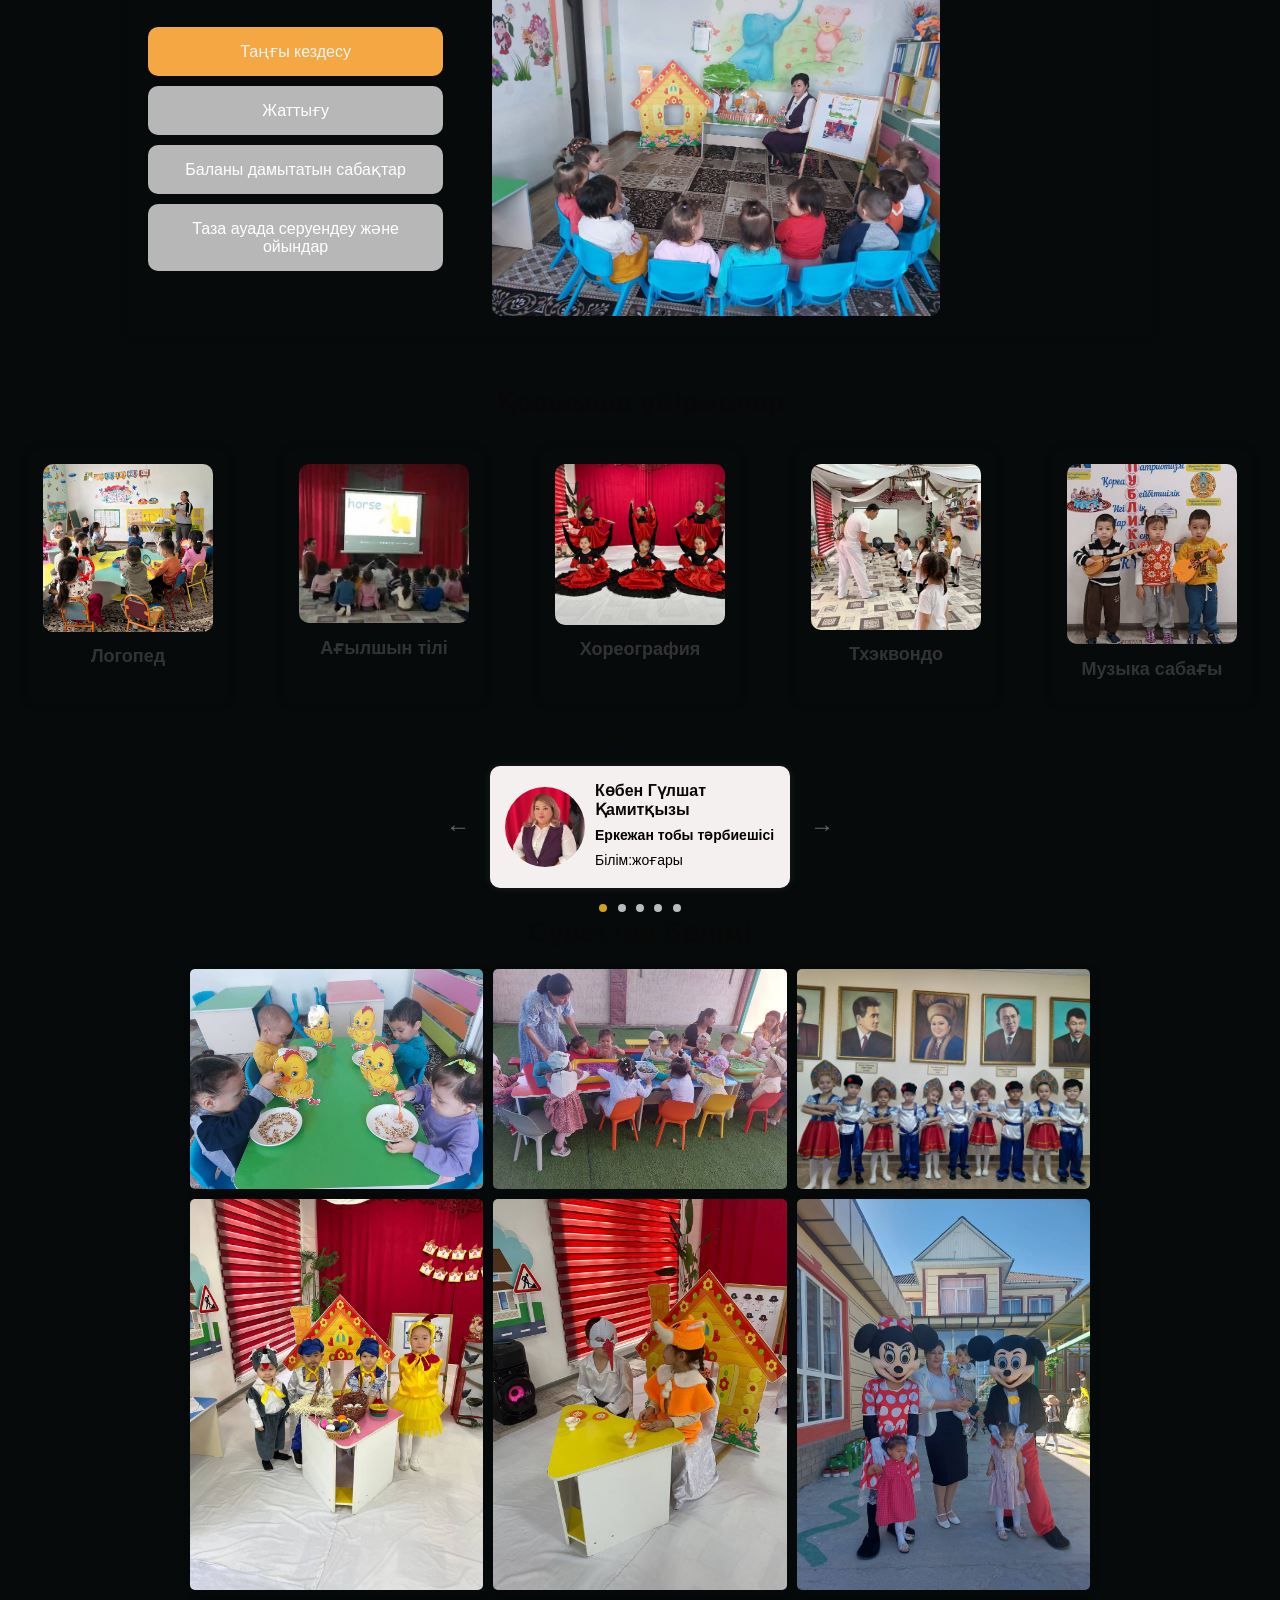
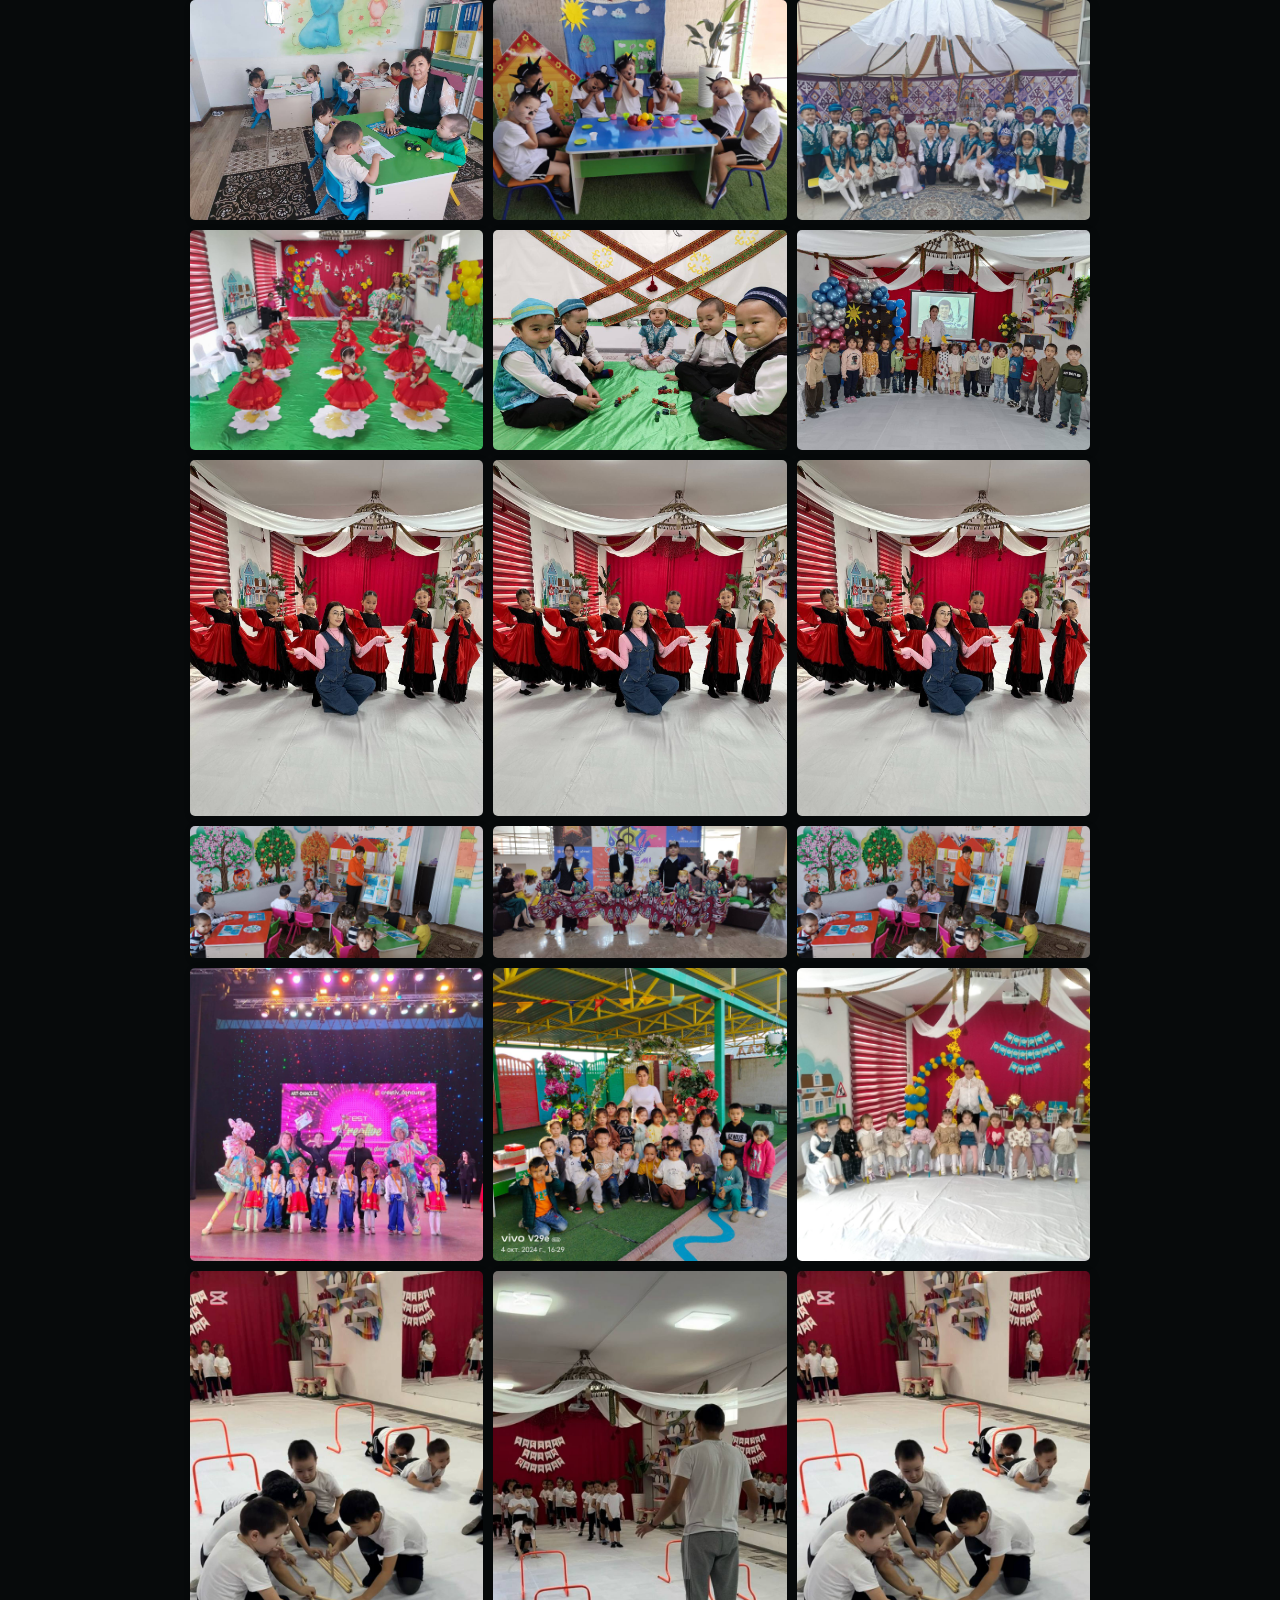
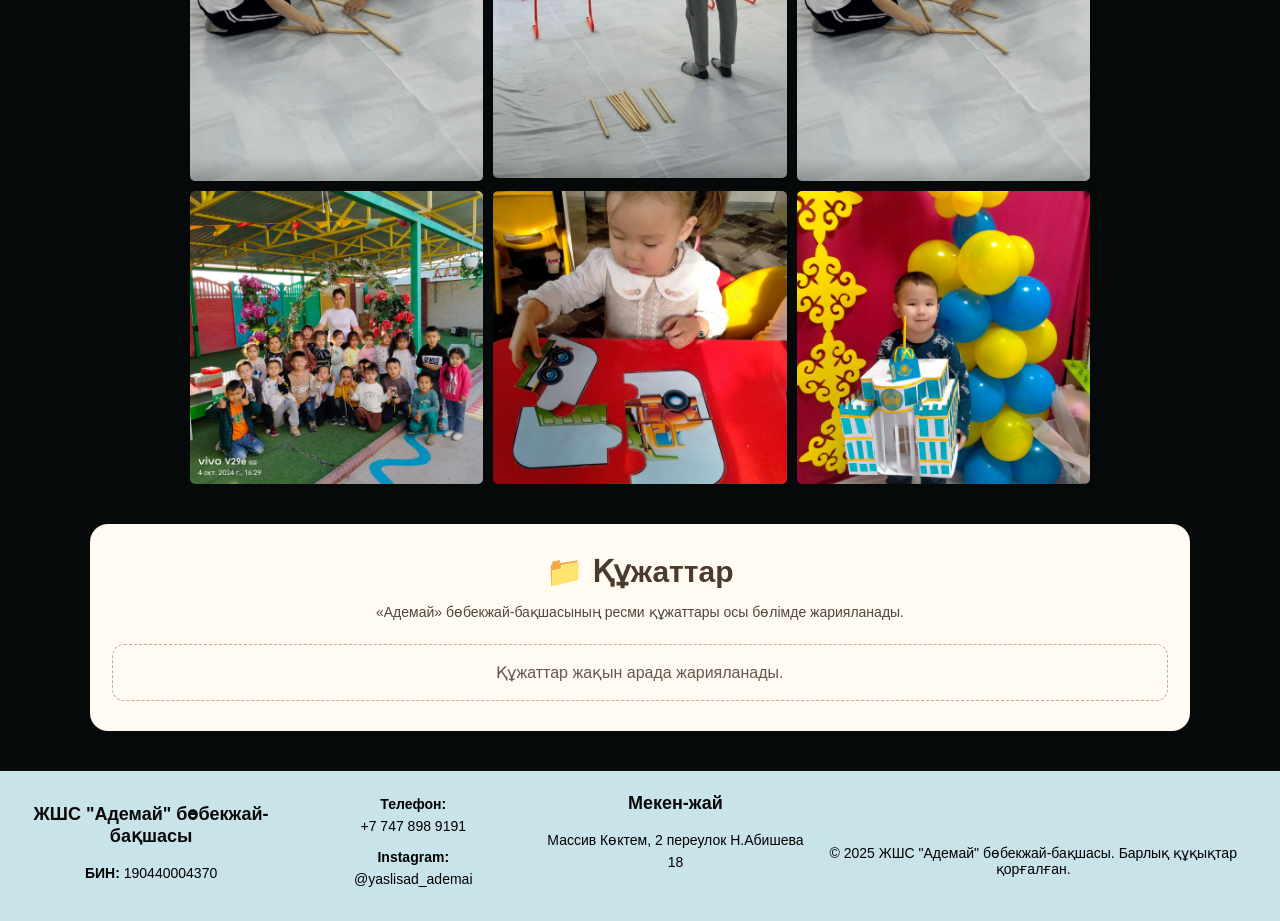
==== commit be90ed7f: "Add files via upload" ====
--- a/index.html
+++ b/index.html
@@ -1,787 +1,797 @@
-<!DOCTYPE html>
-<html lang="ru">
-<head>
-    <meta charset="UTF-8">
-    <meta name="viewport" content="width=device-width, initial-scale=1.0">
-    <title>Частный детский центр</title>
-    <link rel="stylesheet" href="style.css">
-    <style>
-        body {
-            font-family:'Times New Roman', Times, serif;
-            text-align: center;
-          
-            background: no-repeat;
-            background-color: #ded0b9;
-        }
-        .container {
-            display: flex;
-            justify-content: center;
-            gap: 10px;
-            margin-top: 40px;
-        }
-        .group {
-            width: 190px;
-            text-align: center;
-        }
-        .group img {
-            width: 120px; 
-             
-
-
-            height: 120px;
-            border-radius: 50%;
-            transition: transform 0.5s ease;
-        }
-        .group img:hover {
-            transform: rotate(360deg);
-        }
-        .group h3 {
-            font-size: 16px;
-            margin: 10px 0 5px;
-            color: #000000;
-        }
-        .group p {
-            font-size: 14px;
-            color: gray;
-        }
-        .test h1 {
-            margin-top: 30px;
-            color: #000000;  
-        }
-        body.home{
-       
-           background: url(https://i.pinimg.com/736x/01/c7/a1/01c7a12bf818a2fbb684adef5e3df463.jpg);
-            height: 400px;
-            height: 400px;
-            font-family: Arial, sans-serif;
-            text-align: center;
-            background-color: #070a0b;
-            margin: 0;
-            padding: 0;
-            background-repeat: no-repeat;
-            background-size:200%;      
-            
-        }
-       
-   
-    
-        body.home p{
-            color: #000000;
-        }
-        .section {
-        
-            padding: 40px 20px;
-            background-color: #070707;
-            background: url(https://i.pinimg.com/736x/2a/17/16/2a1716f1acfb349eb5988865da292e85.jpg);
-color: #000000;
-
-          
-        }
-        .section h2 {
-            font-size: 32px;
-            margin-bottom: 15px;
-            
-        }
-        .section p {
-            color: #c9b6b6;
-            font-size: 18px;
-            margin-bottom: 30px;
-        }
-        .gallery {
-            display: grid;
-            grid-template-columns: repeat(3, 1fr);
-            gap: 15px;
-            max-width: 900px;
-            margin: auto;
-          
-        }
-        .gallery img {
-            width: 40%;
-            height: 100px;
-            border-radius: 10px;
-            transition: transform 0.3s ease;
-        }
-        .gallery img:hover {
-            transform: scale(1.05);
-        }
-        .video-play {
-            position: relative;
-        }
-        .video-play img {
-            filter: brightness(70%);
-        }
-        .video-play::after {
-            position: absolute;
-            top: 50%;
-            left: 50%;
-            transform: translate(-50%, -50%);
-            font-size: 40px;
-            color: rgb(235, 220, 220);
-            background: rgba(186, 105, 105, 0.6);
-            width: 60px;
-            height: 60px;
-            line-height: 60px;
-            border-radius: 50%;
-            text-align: center;
-            cursor: pointer;
-        }
-        body {
-            font-family: Arial, sans-serif;
-            margin: 0;
-            padding: 0;
-            background-color: #efe5e5;
-        }
-        .container {
-            display: flex;
-            max-width: 1000px;
-            margin: 50px auto;
-            background: rgb(250, 248, 248);
-            padding: 20px;
-            border-radius: 20px;
-            box-shadow: 0 0 10px rgba(0, 0, 0, 0.1);
-        }
-        .text-section {
-            width: 60%;
-            padding-right: 20px;
-        }
-        .image-section {
-            margin-top: -1000px;
-            width: 10%;
-            display: flex;
-            align-items: center;
-            justify-content: center;
-            
-        }
-        img {
-            max-width: 100%;
-            border-radius: 10px;
-        }
-        h2 {
-            color: #0f100d;
-        }
-        p {
-            color: #0a0a0a;
-            line-height: 1.6;
-        }
-       
-    </style>
-</head>
-<body>
-    <header>
-        <div class="top-bar">
-            <body class="home">
-            <p>қ. Тараз, Массив Көктем,<br>2 бұрылыс Н.Абишева18.</p>
-            <p> Байланыс уақыты 8:00 - 18:00 | +7 (747) 898 91 91</p>
-        </div>
-    </header>
-    <section class="hero">
-        <div class="overlay"></div>
-        <div class="content">
-            <h1><br>"Ясли-сад Адемай" </h1>
-            <p></p>
-            <div class="rr">
-                <a href="#" class="cta" onclick="openModal()">Тіркелу үшін </a>
-            </div>
-        </div>
-    </section>
-
-    <div id="modal" class="modal">
-        <div class="modal-content">
-            <span class="close" onclick="closeModal()">&times;</span>
-            <p>Балабақшаға жазылу</p>
-            <p>Байланыс деректеріңізді қалдырыңыз</p>
-            <input type="text" placeholder="Аты-жөн">
-            <input type="tel" placeholder="Телефон *">
-            <input type="email" placeholder="E-mail">
-            <label><input type="checkbox">Деректерді өңдеуге келісемін</label>
-            <button class="submit">Жіберу</button>
-        </div>
-    </div>
-
-
-    <script>
-        function openModal() {
-            document.getElementById('modal').style.display = 'block';
-        }
-        function closeModal() {
-            document.getElementById('modal').style.display = 'none';
-        }
-    </script>
-</body>
-
-<body>
-    <div class="container">
-        <div class="task">
-            <img src="5325734910348094516.jpg" alt="Первая задача" >
-            <h2>Болатбекова Алия</h2>
-            <p>директор</p>
-            <div class="steps">
-               
-                <div class="step"><span>01</span>Білім жоғары Тараз мемлекеттік педагогикалық институты.
-                    Мамандығы: Педагогика және психология,  «БІЛІМ» БАКАЛАВРЫ</div>
-                <div class="step"><span>02</span> Шымкент қ. «Маман» оқу өндірістік орталық мекемесі. 
-                    Мамандығы: Мектепке дейінгі оқыту және тәрбиелеу.
-                    Педагогикалық еңбек өтілі: 6 жыл</div>
-            </div>
-        </div>
-
-        <div class="task">
-            <img src="5325734910348094465.jpg" alt="Вторая задача">
-            <h2>Мусаева Бакытжан Сауровна </h2>
-            <p>Қызметі: әдіскер</p>
-            <div class="steps">
-                
-                <div class="step"><span>01</span> Білім: жоғары
-                    Тараз мемлекеттік педагогикалық институты. 
-                    Мамандығы: Мектепке дейінгі оқыту және тәрбиелеу  білім бакалавары         
-                    Педагогикалық еңбек өтілі: 23 жыл                            </div>
-                <div class="step"><span>02</span> Мамандығы: Мектепке дейінгі оқыту және тәрбиелеу  білім бакалавары 
-                    Тараз мемлекеттік педагогикалық институты.                                                             
-                    </div>
-            </div>
-        </div>
-
-       
-        </div>
-    </div>
-
-
-    <div class="test">
-        <h1>Біздің топтар</h1>
-    </div>
-    <div class="container">
-        <div class="group">
-            
-            <img src="5323483110534407419.jpg" alt="Группа 1">
-            <h3>1,5-2жас</h3>
-            <p>балапан тобы</p>
-        </div>
-        <div class="group">
-            <img src="5325734910348094934.jpg" alt="Группа 2">
-            <h3> 2-3жас</h3>
-            <p>ботақан тобы</p>
-        </div>
-        <div class="group">
-            <img src="5325734910348094742.jpg" alt="Группа 3">
-            <h3>3-4жас</h3>
-            <p>еркежан тобы</p>
-        </div>
-        <div class="group">
-            <img src="5325734910348094735.jpg" alt="Группа 4">
-            <h3>4-5жас</h3>
-            <p>айгөлек тобы</p>
-        </div>
-        <div class="group">
-            <img src="5325510012975576874.jpg" alt="Группа 4">
-            <h3>5-6жас</h3>
-            <p>қарлығаш тобы</p>
-
-        </div>
-    </div>
-</div>
-
-    <section class="section">
-        <h1>Экскурсия</h1>
-        <div class="gallery">
-            <img src="5323415039597734298.jpg" alt="Комната">
-            <img src="5323415039597734313.jpg" alt="Дети играют">
-            <img src="5323415039597734315.jpg" alt="Рисование" class="video-play">
-            <img src="5323415039597734310.jpg" alt="Бассейн">
-            <img src="5323415039597734301.jpg" alt="Кубики">
-            <img src="3 Ботақан 1.jpg" alt="Кубики">
-        </div>
-    </section>
-
-    <div class="container">
-        
-    <div class="video-container">
-        <video autoplay loop muted playsinline>
-            <source src="video.mp4" type="video/mp4">
-            Ваш браузер не поддерживает видео.
-        </video>
-    </div>
-
-        <div class="text-section">
-            <h2>Адемай балабақшасы туралы</h2>
-            
-            <p>
-                Адемай балабақшасы 2019 жылы ашылып, балаларға сапалы білім мен тәрбие беруді мақсат еткен мекеме. Біз әр баланың жеке тұлға ретінде дамуына, шығармашылық қабілеттерінің ашылуына және жаңа дағдыларды меңгеруіне жағдай жасаймыз.
-            </p>
-            <img src="5325510012975576867.jpg" width="400px" alt="Дети в детском саду">
-            <p>
-                Біздің тәрбие бағытымыз:
-                Қазақи құндылықтарға негізделген тәрбие – балаларға үлкенді құрметтеу, кішіге ізет көрсету, ұлттық дәстүрлер мен мәдениетті үйретеміз.
-                Зияткерлік даму - ерте жастан баланың ойлау, есте сақтау және логикалық қабілеттерін дамытуға арналған арнайы бағдарламалар.
-                Адемай балабақшасы  сіздің балаңыздың жарқын болашағына бастар жол!
-            </p>
-            <p>
-                Шығармашылық және өнер – сурет салу, қолөнер, ән айту және би сабақтары арқылы балалардың шығармашылық қабілетін дамытамыз.
-                Дене шынықтыру және салауатты өмір салты – күнделікті спорттық жаттығулар, қозғалыс ойындары, денсаулықты нығайтуға арналған шаралар.
-                Біз балалардың қауіпсіз және жайлы ортада тәрбиеленуін қамтамасыз етеміз. Aдемай балабақшасы – сіздің балаңыздың жарқын болашағына бастар жол!
-            </p>
-        </div>
-    </div>
-    </div>
-
-
-
-
-    <style>
-        body {
-            font-family: Arial, sans-serif;
-            text-align: center;
-            background-color: #988383;
-            margin: 0;
-            padding: 0;
-        }
-
-        .day-schedule {
-            width: 80%;
-            margin: 50px auto;
-            background: rgb(255, 229, 191);
-            padding: 20px;
-            border-radius: 10px;
-            box-shadow: 0 0 10px rgba(0, 0, 0, 0.1);
-            background: url(https://i.pinimg.com/736x/4f/88/7d/4f887ddf1cfbedac42b9d6f4adeb5213.jpg);
-        }
-
-        h2 {
-            color: #333;
-        }
-
-        .schedule-container {
-            display: flex;
-            justify-content: space-between;
-            align-items: center;
-        }
-
-        .menu {
-            width: 30%;
-        }
-
-        .menu-item {
-            background: #b8b7b7;
-            padding: 15px;
-            margin: 10px 0;
-            border-radius: 10px;
-            cursor: pointer;
-            transition: background 0.3s;
-        }
-
-        .menu-item:hover, .menu-item.active {
-            background: #f4a742;
-            color: rgb(253, 245, 245);
-        }
-
-        .image-container {
-            width: 65%;
-        }
-
-        .image-container img {
-            width: 70%;
-            border-radius: 10px;
-            display: none;
-        }
-
-        .image-container img.active {
-            display: block;
-        }
-
-
-        @media (max-width: 768px) {
-    .day-schedule {
-        width: 90%;
-        padding: 15px;
-    }
-
-    .schedule-container {
-        flex-direction: column;
-        align-items: flex-start;
-    }
-
-    .menu {
-        width: 100%;
-        margin-bottom: 20px;
-    }
-
-    .menu-item {
-        width: 100%;
-        margin: 10px 0;
-    }
-
-    .image-container {
-        width: 100%;
-    }
-
-    .image-container img {
-        width: 100%;
-    }
-}
-
-@media (max-width: 480px) {
-    .day-schedule {
-        margin: 20px auto;
-        padding: 10px;
-    }
-
-    h2 {
-        font-size: 18px;
-    }
-
-    .menu-item {
-        padding: 10px;
-    }
-}
-    </style>
-
-
-<section class="day-schedule">
-    <h2>Уақытты қалай өткіземіз</h2>
-    <div class="schedule-container">
-        <div class="menu">
-            <div class="menu-item active" onclick="showImage('morning', this)">Таңғы кездесу</div>
-            <div class="menu-item" onclick="showImage('exercise', this)">Жаттығу</div>
-            <div class="menu-item" onclick="showImage('learning', this)">Баланы дамытатын сабақтар</div>
-            <div class="menu-item" onclick="showImage('walk', this)">Таза ауада серуендеу және ойындар</div>
-        </div>
-        <div class="image-container">
-            <img id="morning" class="active" src="5325734910348094590.jpg" alt="Утренняя встреча">
-            <img id="exercise" src="5325734910348094591.jpg" alt="Зарядка">
-            <img id="learning" src="5325734910348094646.jpg" alt="Развивающие занятия">
-            <img id="walk" src="5325734910348094645.jpg" alt="Прогулки и игры">
-        </div>
-    </div>
-</section>
-
-<script>
-    function showImage(id, element) {
-    
-        document.querySelectorAll('.image-container img').forEach(img => img.classList.remove('active'));
-    
-        document.getElementById(id).classList.add('active');
-
-        
-        document.querySelectorAll('.menu-item').forEach(item => item.classList.remove('active'));
-        
-        element.classList.add('active');
-    }
-</script>
-
-
-
-
-    <div class="ff">
-        <h1>Қосымша үйірмелер</h1>
-    </div>
-        <div class="programs">
-            <div class="program">
-                <img src="5325734910348094710.jpg" alt="Рисование">
-                <h2>Логопед</h2>
-               
-            </div>
-            <div class="program">
-                <img src="5330244832167323194 (3).jpg" alt="Развитие речи">
-                <h2>Ағылшын тілі</h2>
-                
-            </div>
-            <div class="program">
-                <img src="5325734910348094753 (1).jpg" alt="Английский язык">
-                <h2>Хореография</h2>
-               
-            </div>
-            <div class="program">
-                <img src="5330244832167323193 (1).jpg" alt="Подготовка к школе">
-                <h2>Тхэквондо</h2>
-             
-            </div>
-            <div class="program">
-                <img src="5325734910348094907.jpg" alt="Рисование">
-                <h2>Музыка сабағы</h2>
-               
-            </div>
-            
-           
-        </div>
-    </div>
-
-
-    
-    <section class="teachers">
-        <h2>Педагогтар:</h2>
-        <div class="carousel">
-            <button class="prev">&#8592;</button>
-            <div class="teacher-card">
-                <img src="5325734910348094829.jpg" alt="Ольга Кузьмина">
-                <div class="info">
-                    <h3>Көбен Гүлшат Қамитқызы</h3>
-                    <p><strong>Еркежан тобы тәрбиешісі</strong></p>
-                    <p>Білім:жоғары</p>
-                   
-                </div>
-            </div>
-            <div class="teacher-card">
-                <img src="5325734910348094922.jpg" alt="Ольга Кузьмина">
-                <div class="info">
-                    <h3>Жуанышова Айнур Тайтулеуовна</h3>
-                    <p><strong>Еркежан тобы тәрбиешісі</strong></p>
-                    <p>Білім:жоғары</p>
-                   
-                </div>
-            </div>
-            <div class="teacher-card">
-                <img src="5325734910348094927.jpg" alt="Ольга Кузьмина">
-                <div class="info">
-                    <h3> Мүсілім Арайлым Заутбекқызы</h3>
-                    <p><strong>Қызметі: Музыка жетекшісі</strong></p>
-                    <p>Білім:жоғары</p>
-                   
-                </div>
-            </div>
-            
-
-            <div class="teacher-card">
-                <img src="5325734910348094777.jpg" alt="Евгения Синцева">
-                <div class="info">
-                    <h3>Дуйсенова Айзада Нурдиллаевна</h3>
-                    <p><strong>Балапан тобы тәрбиешісі</strong></p>
-                    <p>Білім:жоғары</p>
-                  
-                </div>
-            </div>
-            <div class="teacher-card">
-                <img src="5325734910348094796.jpg" alt="Иван Петров">
-                <div class="info">
-                    <h3>Абилкасимова Аксауле Султанбековна</h3>
-                    <p><strong>Қарлығаш тобы тәрбиешісі</strong></p>
-                    <p>Білім:жоғары</p>
-                 
-                </div>
-            </div>
-            <div class="teacher-card">
-                <img src="5325734910348094827.jpg" alt="Анна Смирнова">
-                <div class="info">
-                    <h3>Чимбаева Айнур Турткулбаевна</h3>
-                    <p><strong>Айгөлек тобы тәрбиешісі</strong></p>
-                    <p>Білім:жоғары</p>
-                  
-                </div>
-            </div>
-            <div class="teacher-card">
-                <img src="5328007575112901968.jpg" alt="Дмитрий Васильев">
-                <div class="info">
-                    <h3>Әбдрахман Әсел Ғабитқызы</h3>
-                    <p><strong>Ботақан тобы тәрбиешісі</strong></p>
-                    <p>Білім:жоғары</p>
-                  
-                </div>
-            </div>
-
-            <div class="teacher-card">
-                <img src="5325734910348094942.jpg" alt="Дмитрий Васильев">
-                <div class="info">
-                    <h3>Пирманова Гулмарал Нагашибаевна</h3>
-                    <p><strong>Қызметі: Хореограф</strong></p>
-                    <p>Білім: арнайы орта</p>
-                  
-                </div>
-            </div>
-
-            <div class="teacher-card">
-                <img src="5325734910348094939.jpg" alt="Дмитрий Васильев">
-                <div class="info">
-                    <h3>Токбулатова Салтанат Канышбековна</h3>
-                    <p><strong>Қызметі: медбике</strong></p>
-                    <p>Білім: орташа</p>
-                  
-                </div>
-            </div>
-
-            <div class="teacher-card">
-                <img src="5325734910348094936.jpg" alt="Дмитрий Васильев">
-                <div class="info">
-                    <h3> Маханғалиев Дияс Жеңісұлы</h3>
-                    <p><strong>Қызметі: дене шынықтыру жетекшісі</strong></p>
-                    <p>Білім: жоғары</p>
-                  
-                </div>
-            </div>
-
-
-            <button class="next">&#8594;</button>
-        </div>
-        <div class="dots">
-            <span class="dot active"></span>
-            <span class="dot"></span>
-            <span class="dot"></span>
-            <span class="dot"></span>
-            <span class="dot"></span>
-        </div>
-    </section>
-    <script src="script.js"></script>
-
-   
-
-   <style>
-    body {
-        font-family: Arial, sans-serif;
-        background-color: #f4f4f4;
-        margin: 0;
-        padding: 20px;
-    }
-    .gallery {
-        display: grid;
-        grid-template-columns: repeat(auto-fill, minmax(250px, 1fr));
-        gap: 10px;
-      
-    }
-    .gallery img {
-        width: 100%;
-        height: auto;
-        object-fit: cover;
-        border-radius: 5px;
-        box-shadow: 2px 2px 10px rgba(0, 0, 0, 0.1);
-    }
-</style>
-</head>
-<body>
-    <div class="e">
-<h1>Суреттер бөлімі</h1>
-    </div>
-<div class="gallery">
-
-    <img src="5350599506816793491.jpg" alt="Фото 1">
-    <img src="5350599506816793492 (1).jpg" alt="Фото 2">
-    <img src="5350599506816793493.jpg" alt="Фото 3">
-    <img src="5327761812789259822.jpg" alt="Фото 4" height="300px">
-    <img src="5325734910348094670.jpg" alt="Фото 5">
-    <img src="5325734910348094686.jpg" alt="Фото 6">
-    <img src="5350599506816793494.jpg" alt="Фото 7" height="1000px">
-    <img src="5325734910348094669 (1).jpg" alt="Фото 8">
-    <img src="5325510012975576871.jpg" alt="Фото 9">
-    <img src="5325734910348094683.jpg" alt="Фото 10">
-    <img src="5327761812789259806.jpg" alt="Фото 11">
-    <img src="5327761812789259810.jpg" alt="Фото 12">
-    <img src="5327761812789259827.jpg" alt="Фото 13">
-    <img src="5327761812789259827.jpg" alt="Фото 14">
-    <img src="5327761812789259827.jpg" alt="Фото 15">
-    <img src="5327761812789259823.jpg" alt="Фото 16">
-    <img src=" 5327761812789259833.jpg" alt="Фото 17">
-    <img src="5327761812789259823.jpg" alt="Фото 18">
-    <img src="5327761812789259829.jpg" alt="Фото 19">
-    <img src=" 5327761812789259803.jpg " alt="Фото 20">
-    <img src="5325734910348094934 (1).jpg" alt="Фото 21">
-    <img src="5327761812789259837.jpg" alt="Фото 22">
-    <img src="5327761812789259834.jpg" alt="Фото 23">
-    <img src="5327761812789259837.jpg" alt="Фото 24">
-    <img src=" 5327761812789259803.jpg " alt="Фото 25">
-    <img src="5327761812789259838.jpg" alt="Фото 26">
-    <img src="5327761812789259842.jpg" alt="Фото 27">
-  
-</div>
-
-
-
-<style>
-    body {
-        margin: 0;
-        font-family: Arial, sans-serif;
-        background-color: #f4f4f4;
-    }
-    .footer {
-        background-color: #c8e3ea;
-        color: rgb(9, 9, 9);
-        padding: 40px 20px;
-    }
-    .footer-container {
-        display: flex;
-        justify-content: space-between;
-        flex-wrap: wrap;
-        max-width: 1100px;
-        margin: 0 auto;
-    }
-    .footer-column {
-        flex: 1;
-        min-width: 250px;
-        margin-bottom: 20px;
-    }
-    .footer-column h3 {
-        font-size: 18px;
-        margin-bottom: 15px;
-    }
-    .footer-column p, .footer-column a {
-        color: #000000;
-        font-size: 14px;
-        text-decoration: none;
-        display: block;
-        margin-bottom: 8px;
-    }
-    .www{
-        margin-top:30px;
-    }
-    .footer-column a:hover {
-        color: rgb(8, 8, 8);
-    }
-    .footer-bottom {
-        text-align: center;
-        font-size: 14px;
-        color: #000000;
-        margin-top: 30px;
-
-
-    }
-    .aaa{
-        margin-top: 20px;
-    }
-    .qq{
-        margin-top: 20px;
-    }
-    @media (max-width: 768px) {
-    .footer-container {
-        flex-direction: column;
-        align-items: center;
-    }
-
-    .footer-column {
-        text-align: center;
-        margin-bottom: 20px;
-    }
-
-    .footer-bottom {
-        margin-top: 20px;
-    }
-}
-
-    
-</style>
-</head>
-<body>
-
-<footer class="footer">
-<div class="footer-container">
-    <div class="footer-column">
-<div class="www">
-        <h3>ЖШС "Адемай" бөбекжай-бақшасы</h3>
-</div>
-        <p><strong>БИН:</strong> 190440004370</p>
-    </div>
-    <div class="footer-column">
-        <div class="qq">
-      
-        </div>
-        <p><strong>Телефон:</strong> <a href="tel:+77478989191">+7 747 898 9191</a></p>
-        <p><strong>Instagram:</strong> <a href="https://www.instagram.com/yaslisad_ademai" target="_blank">@yaslisad_ademai</a></p>
-    </div>
-    <div class="footer-column">
-        <div class="aaa">
-        <h3>Мекен-жай</h3>
-        </div>
-        <p>Массив Көктем, 2 переулок Н.Абишева 18</p>
-    </div>
-</div>
-<div class="footer-bottom">
-    © 2025 ЖШС "Адемай" бөбекжай-бақшасы. Барлық құқықтар қорғалған.
-</div>
-</footer>
-
-</body>
+<!DOCTYPE html>
+<html lang="ru">
+<head>
+    <meta charset="UTF-8">
+    <meta name="viewport" content="width=device-width, initial-scale=1.0">
+    <title>Частный детский центр</title>
+    <link rel="stylesheet" href="style.css">
+    <style>
+        body {
+            font-family:'Times New Roman', Times, serif;
+            text-align: center;
+          
+            background: no-repeat;
+            background-color: #ded0b9;
+        }
+        .container {
+            display: flex;
+            justify-content: center;
+            gap: 10px;
+            margin-top: 40px;
+        }
+        .group {
+            width: 190px;
+            text-align: center;
+        }
+        .group img {
+            width: 120px; 
+             
+
+
+            height: 120px;
+            border-radius: 50%;
+            transition: transform 0.5s ease;
+        }
+        .group img:hover {
+            transform: rotate(360deg);
+        }
+        .group h3 {
+            font-size: 16px;
+            margin: 10px 0 5px;
+            color: #000000;
+        }
+        .group p {
+            font-size: 14px;
+            color: gray;
+        }
+        .test h1 {
+            margin-top: 30px;
+            color: #000000;  
+        }
+        body.home{
+       
+           background: url(https://i.pinimg.com/736x/01/c7/a1/01c7a12bf818a2fbb684adef5e3df463.jpg);
+            height: 400px;
+            height: 400px;
+            font-family: Arial, sans-serif;
+            text-align: center;
+            background-color: #070a0b;
+            margin: 0;
+            padding: 0;
+            background-repeat: no-repeat;
+            background-size:200%;      
+            
+        }
+       
+   
+    
+        body.home p{
+            color: #000000;
+        }
+        .section {
+        
+            padding: 40px 20px;
+            background-color: #070707;
+            background: url(https://i.pinimg.com/736x/2a/17/16/2a1716f1acfb349eb5988865da292e85.jpg);
+color: #000000;
+
+          
+        }
+        .section h2 {
+            font-size: 32px;
+            margin-bottom: 15px;
+            
+        }
+        .section p {
+            color: #c9b6b6;
+            font-size: 18px;
+            margin-bottom: 30px;
+        }
+        .gallery {
+            display: grid;
+            grid-template-columns: repeat(3, 1fr);
+            gap: 15px;
+            max-width: 900px;
+            margin: auto;
+          
+        }
+        .gallery img {
+            width: 40%;
+            height: 100px;
+            border-radius: 10px;
+            transition: transform 0.3s ease;
+        }
+        .gallery img:hover {
+            transform: scale(1.05);
+        }
+        .video-play {
+            position: relative;
+        }
+        .video-play img {
+            filter: brightness(70%);
+        }
+        .video-play::after {
+            position: absolute;
+            top: 50%;
+            left: 50%;
+            transform: translate(-50%, -50%);
+            font-size: 40px;
+            color: rgb(235, 220, 220);
+            background: rgba(186, 105, 105, 0.6);
+            width: 60px;
+            height: 60px;
+            line-height: 60px;
+            border-radius: 50%;
+            text-align: center;
+            cursor: pointer;
+        }
+        body {
+            font-family: Arial, sans-serif;
+            margin: 0;
+            padding: 0;
+            background-color: #efe5e5;
+        }
+        .container {
+            display: flex;
+            max-width: 1000px;
+            margin: 50px auto;
+            background: rgb(250, 248, 248);
+            padding: 20px;
+            border-radius: 20px;
+            box-shadow: 0 0 10px rgba(0, 0, 0, 0.1);
+        }
+        .text-section {
+            width: 60%;
+            padding-right: 20px;
+        }
+        .image-section {
+            margin-top: -1000px;
+            width: 10%;
+            display: flex;
+            align-items: center;
+            justify-content: center;
+            
+        }
+        img {
+            max-width: 100%;
+            border-radius: 10px;
+        }
+        h2 {
+            color: #0f100d;
+        }
+        p {
+            color: #0a0a0a;
+            line-height: 1.6;
+        }
+       
+    </style>
+</head>
+<body>
+    <header>
+        <div class="top-bar">
+            <body class="home">
+            <p>қ. Тараз, Массив Көктем,<br>2 бұрылыс Н.Абишева18.</p>
+            <p> Байланыс уақыты 8:00 - 18:00 | +7 (747) 898 91 91</p>
+        </div>
+    </header>
+    <section class="hero">
+        <div class="overlay"></div>
+        <div class="content">
+            <h1><br>"Ясли-сад Адемай" </h1>
+            <p></p>
+            <div class="rr">
+                <a href="#" class="cta" onclick="openModal()">Тіркелу үшін </a>
+            </div>
+        </div>
+    </section>
+
+    <div id="modal" class="modal">
+        <div class="modal-content">
+            <span class="close" onclick="closeModal()">&times;</span>
+            <p>Балабақшаға жазылу</p>
+            <p>Байланыс деректеріңізді қалдырыңыз</p>
+            <input type="text" placeholder="Аты-жөн">
+            <input type="tel" placeholder="Телефон *">
+            <input type="email" placeholder="E-mail">
+            <label><input type="checkbox">Деректерді өңдеуге келісемін</label>
+            <button class="submit">Жіберу</button>
+        </div>
+    </div>
+
+
+    <script>
+        function openModal() {
+            document.getElementById('modal').style.display = 'block';
+        }
+        function closeModal() {
+            document.getElementById('modal').style.display = 'none';
+        }
+    </script>
+</body>
+
+<body>
+    <div class="container">
+        <div class="task">
+            <img src="5325734910348094516.jpg" alt="Первая задача" >
+            <h2>Болатбекова Алия</h2>
+            <p>директор</p>
+            <div class="steps">
+               
+                <div class="step"><span>01</span>Білім жоғары Тараз мемлекеттік педагогикалық институты.
+                    Мамандығы: Педагогика және психология,  «БІЛІМ» БАКАЛАВРЫ</div>
+                <div class="step"><span>02</span> Шымкент қ. «Маман» оқу өндірістік орталық мекемесі. 
+                    Мамандығы: Мектепке дейінгі оқыту және тәрбиелеу.
+                    Педагогикалық еңбек өтілі: 6 жыл</div>
+            </div>
+        </div>
+
+        <div class="task">
+            <img src="5325734910348094465.jpg" alt="Вторая задача">
+            <h2>Мусаева Бакытжан Сауровна </h2>
+            <p>Қызметі: әдіскер</p>
+            <div class="steps">
+                
+                <div class="step"><span>01</span> Білім: жоғары
+                    Тараз мемлекеттік педагогикалық институты. 
+                    Мамандығы: Мектепке дейінгі оқыту және тәрбиелеу  білім бакалавары         
+                    Педагогикалық еңбек өтілі: 23 жыл                            </div>
+                <div class="step"><span>02</span> Мамандығы: Мектепке дейінгі оқыту және тәрбиелеу  білім бакалавары 
+                    Тараз мемлекеттік педагогикалық институты.                                                             
+                    </div>
+            </div>
+        </div>
+
+       
+        </div>
+    </div>
+
+
+    <div class="test">
+        <h1>Біздің топтар</h1>
+    </div>
+    <div class="container">
+        <div class="group">
+            
+            <img src="5323483110534407419.jpg" alt="Группа 1">
+            <h3>1,5-2жас</h3>
+            <p>балапан тобы</p>
+        </div>
+        <div class="group">
+            <img src="5325734910348094934.jpg" alt="Группа 2">
+            <h3> 2-3жас</h3>
+            <p>ботақан тобы</p>
+        </div>
+        <div class="group">
+            <img src="5325734910348094742.jpg" alt="Группа 3">
+            <h3>3-4жас</h3>
+            <p>еркежан тобы</p>
+        </div>
+        <div class="group">
+            <img src="5325734910348094735.jpg" alt="Группа 4">
+            <h3>4-5жас</h3>
+            <p>айгөлек тобы</p>
+        </div>
+        <div class="group">
+            <img src="5325510012975576874.jpg" alt="Группа 4">
+            <h3>5-6жас</h3>
+            <p>қарлығаш тобы</p>
+
+        </div>
+    </div>
+</div>
+
+    <section class="section">
+        <h1>Экскурсия</h1>
+        <div class="gallery">
+            <img src="5323415039597734298.jpg" alt="Комната">
+            <img src="5323415039597734313.jpg" alt="Дети играют">
+            <img src="5323415039597734315.jpg" alt="Рисование" class="video-play">
+            <img src="5323415039597734310.jpg" alt="Бассейн">
+            <img src="5323415039597734301.jpg" alt="Кубики">
+            <img src="3 Ботақан 1.jpg" alt="Кубики">
+        </div>
+    </section>
+
+    <div class="container">
+        
+    <div class="video-container">
+        <video autoplay loop muted playsinline>
+            <source src="video.mp4" type="video/mp4">
+            Ваш браузер не поддерживает видео.
+        </video>
+    </div>
+
+        <div class="text-section">
+            <h2>Адемай балабақшасы туралы</h2>
+            
+            <p>
+                Адемай балабақшасы 2019 жылы ашылып, балаларға сапалы білім мен тәрбие беруді мақсат еткен мекеме. Біз әр баланың жеке тұлға ретінде дамуына, шығармашылық қабілеттерінің ашылуына және жаңа дағдыларды меңгеруіне жағдай жасаймыз.
+            </p>
+            <img src="5325510012975576867.jpg" width="400px" alt="Дети в детском саду">
+            <p>
+                Біздің тәрбие бағытымыз:
+                Қазақи құндылықтарға негізделген тәрбие – балаларға үлкенді құрметтеу, кішіге ізет көрсету, ұлттық дәстүрлер мен мәдениетті үйретеміз.
+                Зияткерлік даму - ерте жастан баланың ойлау, есте сақтау және логикалық қабілеттерін дамытуға арналған арнайы бағдарламалар.
+                Адемай балабақшасы  сіздің балаңыздың жарқын болашағына бастар жол!
+            </p>
+            <p>
+                Шығармашылық және өнер – сурет салу, қолөнер, ән айту және би сабақтары арқылы балалардың шығармашылық қабілетін дамытамыз.
+                Дене шынықтыру және салауатты өмір салты – күнделікті спорттық жаттығулар, қозғалыс ойындары, денсаулықты нығайтуға арналған шаралар.
+                Біз балалардың қауіпсіз және жайлы ортада тәрбиеленуін қамтамасыз етеміз. Aдемай балабақшасы – сіздің балаңыздың жарқын болашағына бастар жол!
+            </p>
+        </div>
+    </div>
+    </div>
+
+
+
+
+    <style>
+        body {
+            font-family: Arial, sans-serif;
+            text-align: center;
+            background-color: #988383;
+            margin: 0;
+            padding: 0;
+        }
+
+        .day-schedule {
+            width: 80%;
+            margin: 50px auto;
+            background: rgb(255, 229, 191);
+            padding: 20px;
+            border-radius: 10px;
+            box-shadow: 0 0 10px rgba(0, 0, 0, 0.1);
+            background: url(https://i.pinimg.com/736x/4f/88/7d/4f887ddf1cfbedac42b9d6f4adeb5213.jpg);
+        }
+
+        h2 {
+            color: #333;
+        }
+
+        .schedule-container {
+            display: flex;
+            justify-content: space-between;
+            align-items: center;
+        }
+
+        .menu {
+            width: 30%;
+        }
+
+        .menu-item {
+            background: #b8b7b7;
+            padding: 15px;
+            margin: 10px 0;
+            border-radius: 10px;
+            cursor: pointer;
+            transition: background 0.3s;
+        }
+
+        .menu-item:hover, .menu-item.active {
+            background: #f4a742;
+            color: rgb(253, 245, 245);
+        }
+
+        .image-container {
+            width: 65%;
+        }
+
+        .image-container img {
+            width: 70%;
+            border-radius: 10px;
+            display: none;
+        }
+
+        .image-container img.active {
+            display: block;
+        }
+
+
+        @media (max-width: 768px) {
+    .day-schedule {
+        width: 90%;
+        padding: 15px;
+    }
+
+    .schedule-container {
+        flex-direction: column;
+        align-items: flex-start;
+    }
+
+    .menu {
+        width: 100%;
+        margin-bottom: 20px;
+    }
+
+    .menu-item {
+        width: 100%;
+        margin: 10px 0;
+    }
+
+    .image-container {
+        width: 100%;
+    }
+
+    .image-container img {
+        width: 100%;
+    }
+}
+
+@media (max-width: 480px) {
+    .day-schedule {
+        margin: 20px auto;
+        padding: 10px;
+    }
+
+    h2 {
+        font-size: 18px;
+    }
+
+    .menu-item {
+        padding: 10px;
+    }
+}
+    </style>
+
+
+<section class="day-schedule">
+    <h2>Уақытты қалай өткіземіз</h2>
+    <div class="schedule-container">
+        <div class="menu">
+            <div class="menu-item active" onclick="showImage('morning', this)">Таңғы кездесу</div>
+            <div class="menu-item" onclick="showImage('exercise', this)">Жаттығу</div>
+            <div class="menu-item" onclick="showImage('learning', this)">Баланы дамытатын сабақтар</div>
+            <div class="menu-item" onclick="showImage('walk', this)">Таза ауада серуендеу және ойындар</div>
+        </div>
+        <div class="image-container">
+            <img id="morning" class="active" src="5325734910348094590.jpg" alt="Утренняя встреча">
+            <img id="exercise" src="5325734910348094591.jpg" alt="Зарядка">
+            <img id="learning" src="5325734910348094646.jpg" alt="Развивающие занятия">
+            <img id="walk" src="5325734910348094645.jpg" alt="Прогулки и игры">
+        </div>
+    </div>
+</section>
+
+<script>
+    function showImage(id, element) {
+    
+        document.querySelectorAll('.image-container img').forEach(img => img.classList.remove('active'));
+    
+        document.getElementById(id).classList.add('active');
+
+        
+        document.querySelectorAll('.menu-item').forEach(item => item.classList.remove('active'));
+        
+        element.classList.add('active');
+    }
+</script>
+
+
+
+
+    <div class="ff">
+        <h1>Қосымша үйірмелер</h1>
+    </div>
+        <div class="programs">
+            <div class="program">
+                <img src="5325734910348094710.jpg" alt="Рисование">
+                <h2>Логопед</h2>
+               
+            </div>
+            <div class="program">
+                <img src="5330244832167323194 (3).jpg" alt="Развитие речи">
+                <h2>Ағылшын тілі</h2>
+                
+            </div>
+            <div class="program">
+                <img src="5325734910348094753 (1).jpg" alt="Английский язык">
+                <h2>Хореография</h2>
+               
+            </div>
+            <div class="program">
+                <img src="5330244832167323193 (1).jpg" alt="Подготовка к школе">
+                <h2>Тхэквондо</h2>
+             
+            </div>
+            <div class="program">
+                <img src="5325734910348094907.jpg" alt="Рисование">
+                <h2>Музыка сабағы</h2>
+               
+            </div>
+            
+           
+        </div>
+    </div>
+
+
+    
+    <section class="teachers">
+        <h2>Педагогтар:</h2>
+        <div class="carousel">
+            <button class="prev">&#8592;</button>
+            <div class="teacher-card">
+                <img src="5325734910348094829.jpg" alt="Ольга Кузьмина">
+                <div class="info">
+                    <h3>Көбен Гүлшат Қамитқызы</h3>
+                    <p><strong>Еркежан тобы тәрбиешісі</strong></p>
+                    <p>Білім:жоғары</p>
+                   
+                </div>
+            </div>
+            <div class="teacher-card">
+                <img src="5325734910348094922.jpg" alt="Ольга Кузьмина">
+                <div class="info">
+                    <h3>Жуанышова Айнур Тайтулеуовна</h3>
+                    <p><strong>Еркежан тобы тәрбиешісі</strong></p>
+                    <p>Білім:жоғары</p>
+                   
+                </div>
+            </div>
+            <div class="teacher-card">
+                <img src="5325734910348094927.jpg" alt="Ольга Кузьмина">
+                <div class="info">
+                    <h3> Мүсілім Арайлым Заутбекқызы</h3>
+                    <p><strong>Қызметі: Музыка жетекшісі</strong></p>
+                    <p>Білім:жоғары</p>
+                   
+                </div>
+            </div>
+            
+
+            <div class="teacher-card">
+                <img src="5325734910348094777.jpg" alt="Евгения Синцева">
+                <div class="info">
+                    <h3>Дуйсенова Айзада Нурдиллаевна</h3>
+                    <p><strong>Балапан тобы тәрбиешісі</strong></p>
+                    <p>Білім:жоғары</p>
+                  
+                </div>
+            </div>
+            <div class="teacher-card">
+                <img src="5325734910348094796.jpg" alt="Иван Петров">
+                <div class="info">
+                    <h3>Абилкасимова Аксауле Султанбековна</h3>
+                    <p><strong>Қарлығаш тобы тәрбиешісі</strong></p>
+                    <p>Білім:жоғары</p>
+                 
+                </div>
+            </div>
+            <div class="teacher-card">
+                <img src="5325734910348094827.jpg" alt="Анна Смирнова">
+                <div class="info">
+                    <h3>Чимбаева Айнур Турткулбаевна</h3>
+                    <p><strong>Айгөлек тобы тәрбиешісі</strong></p>
+                    <p>Білім:жоғары</p>
+                  
+                </div>
+            </div>
+            <div class="teacher-card">
+                <img src="5328007575112901968.jpg" alt="Дмитрий Васильев">
+                <div class="info">
+                    <h3>Әбдрахман Әсел Ғабитқызы</h3>
+                    <p><strong>Ботақан тобы тәрбиешісі</strong></p>
+                    <p>Білім:жоғары</p>
+                  
+                </div>
+            </div>
+
+            <div class="teacher-card">
+                <img src="5325734910348094942.jpg" alt="Дмитрий Васильев">
+                <div class="info">
+                    <h3>Пирманова Гулмарал Нагашибаевна</h3>
+                    <p><strong>Қызметі: Хореограф</strong></p>
+                    <p>Білім: арнайы орта</p>
+                  
+                </div>
+            </div>
+
+            <div class="teacher-card">
+                <img src="5325734910348094939.jpg" alt="Дмитрий Васильев">
+                <div class="info">
+                    <h3>Токбулатова Салтанат Канышбековна</h3>
+                    <p><strong>Қызметі: медбике</strong></p>
+                    <p>Білім: орташа</p>
+                  
+                </div>
+            </div>
+
+            <div class="teacher-card">
+                <img src="5325734910348094936.jpg" alt="Дмитрий Васильев">
+                <div class="info">
+                    <h3> Маханғалиев Дияс Жеңісұлы</h3>
+                    <p><strong>Қызметі: дене шынықтыру жетекшісі</strong></p>
+                    <p>Білім: жоғары</p>
+                  
+                </div>
+            </div>
+
+
+            <button class="next">&#8594;</button>
+        </div>
+        <div class="dots">
+            <span class="dot active"></span>
+            <span class="dot"></span>
+            <span class="dot"></span>
+            <span class="dot"></span>
+            <span class="dot"></span>
+        </div>
+    </section>
+    <script src="script.js"></script>
+
+   
+
+   <style>
+    body {
+        font-family: Arial, sans-serif;
+        background-color: #f4f4f4;
+        margin: 0;
+        padding: 20px;
+    }
+    .gallery {
+        display: grid;
+        grid-template-columns: repeat(auto-fill, minmax(250px, 1fr));
+        gap: 10px;
+      
+    }
+    .gallery img {
+        width: 100%;
+        height: auto;
+        object-fit: cover;
+        border-radius: 5px;
+        box-shadow: 2px 2px 10px rgba(0, 0, 0, 0.1);
+    }
+</style>
+</head>
+<body>
+    <div class="e">
+<h1>Суреттер бөлімі</h1>
+    </div>
+<div class="gallery">
+
+    <img src="5350599506816793491.jpg" alt="Фото 1">
+    <img src="5350599506816793492 (1).jpg" alt="Фото 2">
+    <img src="5350599506816793493.jpg" alt="Фото 3">
+    <img src="5327761812789259822.jpg" alt="Фото 4" height="300px">
+    <img src="5325734910348094670.jpg" alt="Фото 5">
+    <img src="5325734910348094686.jpg" alt="Фото 6">
+    <img src="5350599506816793494.jpg" alt="Фото 7" height="1000px">
+    <img src="5325734910348094669 (1).jpg" alt="Фото 8">
+    <img src="5325510012975576871.jpg" alt="Фото 9">
+    <img src="5325734910348094683.jpg" alt="Фото 10">
+    <img src="5327761812789259806.jpg" alt="Фото 11">
+    <img src="5327761812789259810.jpg" alt="Фото 12">
+    <img src="5327761812789259827.jpg" alt="Фото 13">
+    <img src="5327761812789259827.jpg" alt="Фото 14">
+    <img src="5327761812789259827.jpg" alt="Фото 15">
+    <img src="5327761812789259823.jpg" alt="Фото 16">
+    <img src=" 5327761812789259833.jpg" alt="Фото 17">
+    <img src="5327761812789259823.jpg" alt="Фото 18">
+    <img src="5327761812789259829.jpg" alt="Фото 19">
+    <img src=" 5327761812789259803.jpg " alt="Фото 20">
+    <img src="5325734910348094934 (1).jpg" alt="Фото 21">
+    <img src="5327761812789259837.jpg" alt="Фото 22">
+    <img src="5327761812789259834.jpg" alt="Фото 23">
+    <img src="5327761812789259837.jpg" alt="Фото 24">
+    <img src=" 5327761812789259803.jpg " alt="Фото 25">
+    <img src="5327761812789259838.jpg" alt="Фото 26">
+    <img src="5327761812789259842.jpg" alt="Фото 27">
+  
+</div>
+
+
+
+<style>
+    body {
+        margin: 0;
+        font-family: Arial, sans-serif;
+        background-color: #f4f4f4;
+    }
+    .footer {
+        background-color: #c8e3ea;
+        color: rgb(9, 9, 9);
+        padding: 40px 20px;
+    }
+    .footer-container {
+        display: flex;
+        justify-content: space-between;
+        flex-wrap: wrap;
+        max-width: 1100px;
+        margin: 0 auto;
+    }
+    .footer-column {
+        flex: 1;
+        min-width: 250px;
+        margin-bottom: 20px;
+    }
+    .footer-column h3 {
+        font-size: 18px;
+        margin-bottom: 15px;
+    }
+    .footer-column p, .footer-column a {
+        color: #000000;
+        font-size: 14px;
+        text-decoration: none;
+        display: block;
+        margin-bottom: 8px;
+    }
+    .www{
+        margin-top:30px;
+    }
+    .footer-column a:hover {
+        color: rgb(8, 8, 8);
+    }
+    .footer-bottom {
+        text-align: center;
+        font-size: 14px;
+        color: #000000;
+        margin-top: 30px;
+
+
+    }
+    .aaa{
+        margin-top: 20px;
+    }
+    .qq{
+        margin-top: 20px;
+    }
+    @media (max-width: 768px) {
+    .footer-container {
+        flex-direction: column;
+        align-items: center;
+    }
+
+    .footer-column {
+        text-align: center;
+        margin-bottom: 20px;
+    }
+
+    .footer-bottom {
+        margin-top: 20px;
+    }
+}
+
+    
+</style>
+</head>
+<body>
+
+
+<!-- Құжаттар бөлімі: жарияланған құжаттарға арналған орын -->
+<section id="quzhattar" aria-labelledby="quzhattar-title" style="max-width:1100px;margin:40px auto;padding:30px 22px;background:#fffaf2;border-radius:18px;box-shadow:0 4px 18px rgba(0,0,0,.08);box-sizing:border-box;">
+  <h2 id="quzhattar-title" style="text-align:center;color:#4b392b;font-size:30px;margin:0 0 12px;">📁 Құжаттар</h2>
+  <p style="text-align:center;color:#53463b;margin:0 0 20px;">«Адемай» бөбекжай-бақшасының ресми құжаттары осы бөлімде жарияланады.</p>
+  <div id="documents-list" style="padding:18px;border:1px dashed #c5ac91;border-radius:12px;text-align:center;color:#65594e;">
+    Құжаттар жақын арада жарияланады.
+  </div>
+</section>
+
+<footer class="footer">
+<div class="footer-container">
+    <div class="footer-column">
+<div class="www">
+        <h3>ЖШС "Адемай" бөбекжай-бақшасы</h3>
+</div>
+        <p><strong>БИН:</strong> 190440004370</p>
+    </div>
+    <div class="footer-column">
+        <div class="qq">
+      
+        </div>
+        <p><strong>Телефон:</strong> <a href="tel:+77478989191">+7 747 898 9191</a></p>
+        <p><strong>Instagram:</strong> <a href="https://www.instagram.com/yaslisad_ademai" target="_blank">@yaslisad_ademai</a></p>
+    </div>
+    <div class="footer-column">
+        <div class="aaa">
+        <h3>Мекен-жай</h3>
+        </div>
+        <p>Массив Көктем, 2 переулок Н.Абишева 18</p>
+    </div>
+</div>
+<div class="footer-bottom">
+    © 2025 ЖШС "Адемай" бөбекжай-бақшасы. Барлық құқықтар қорғалған.
+</div>
+</footer>
+
+</body>
 </html>
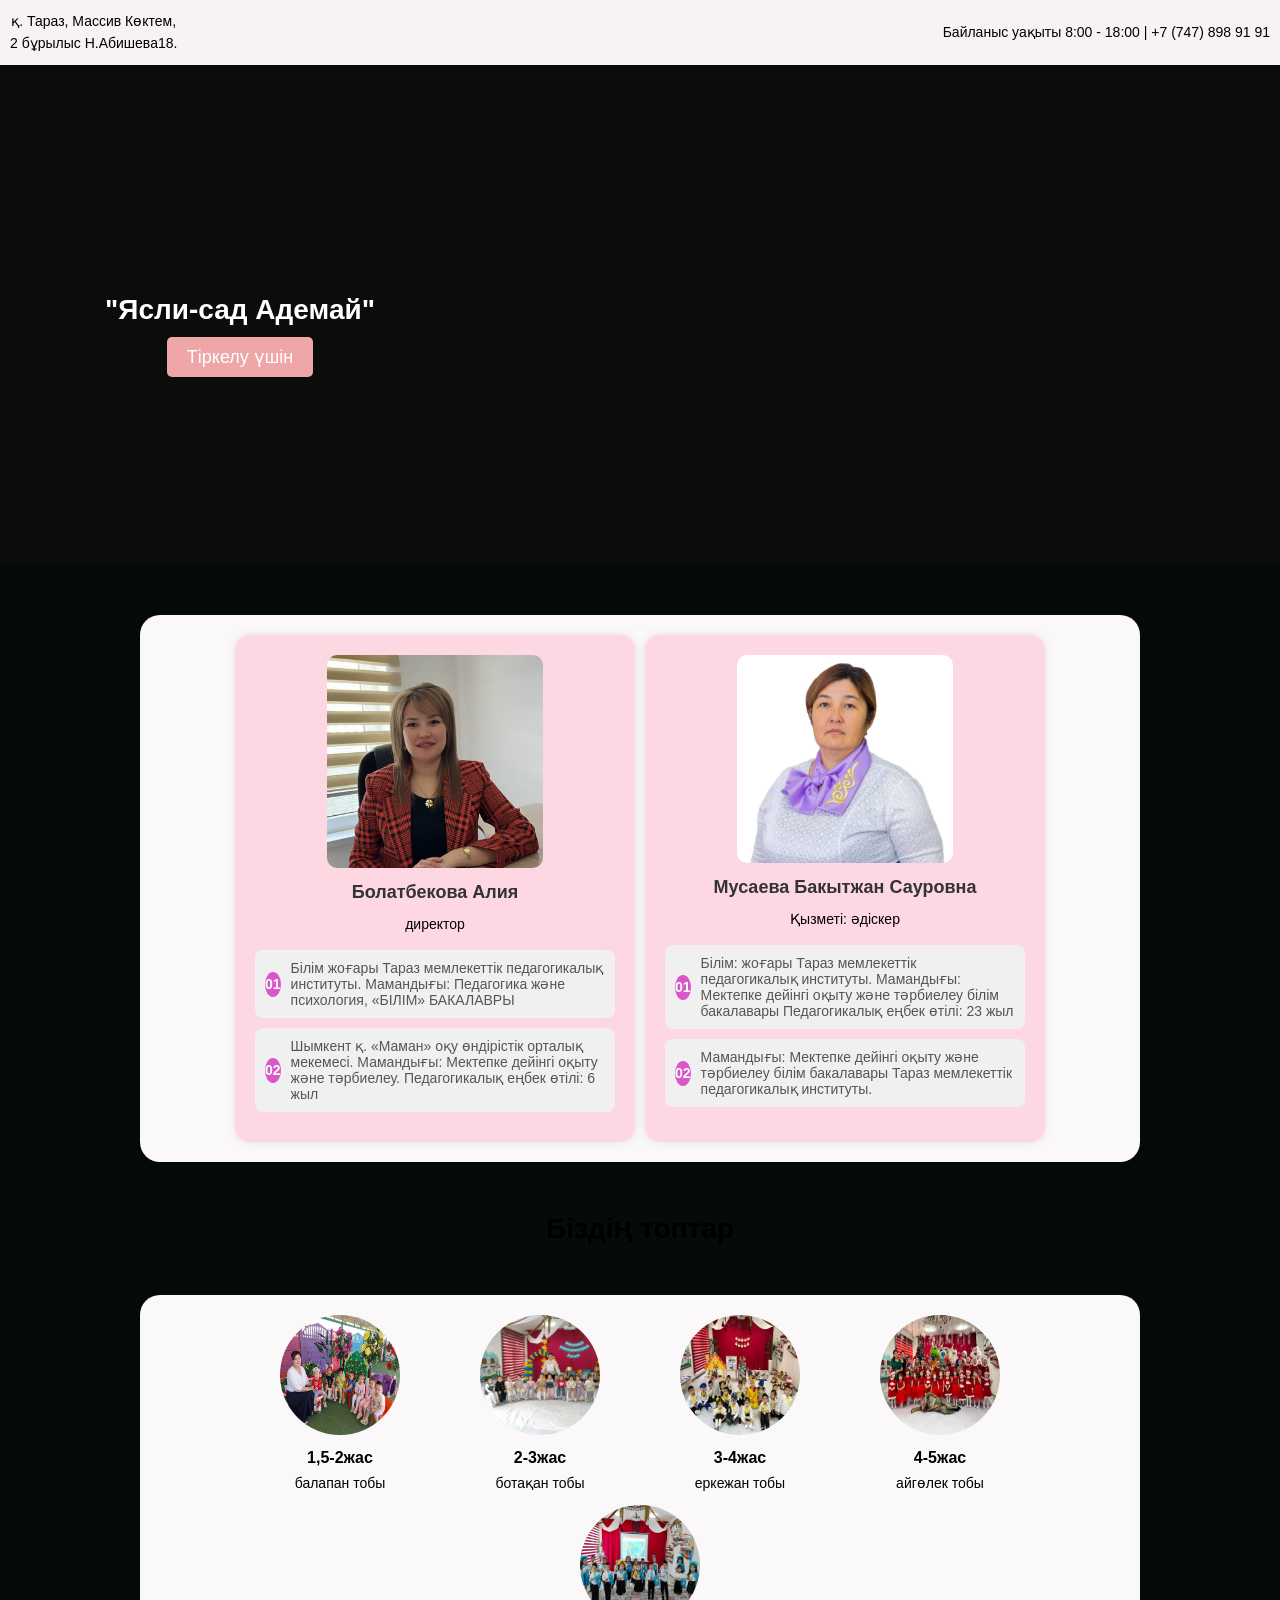
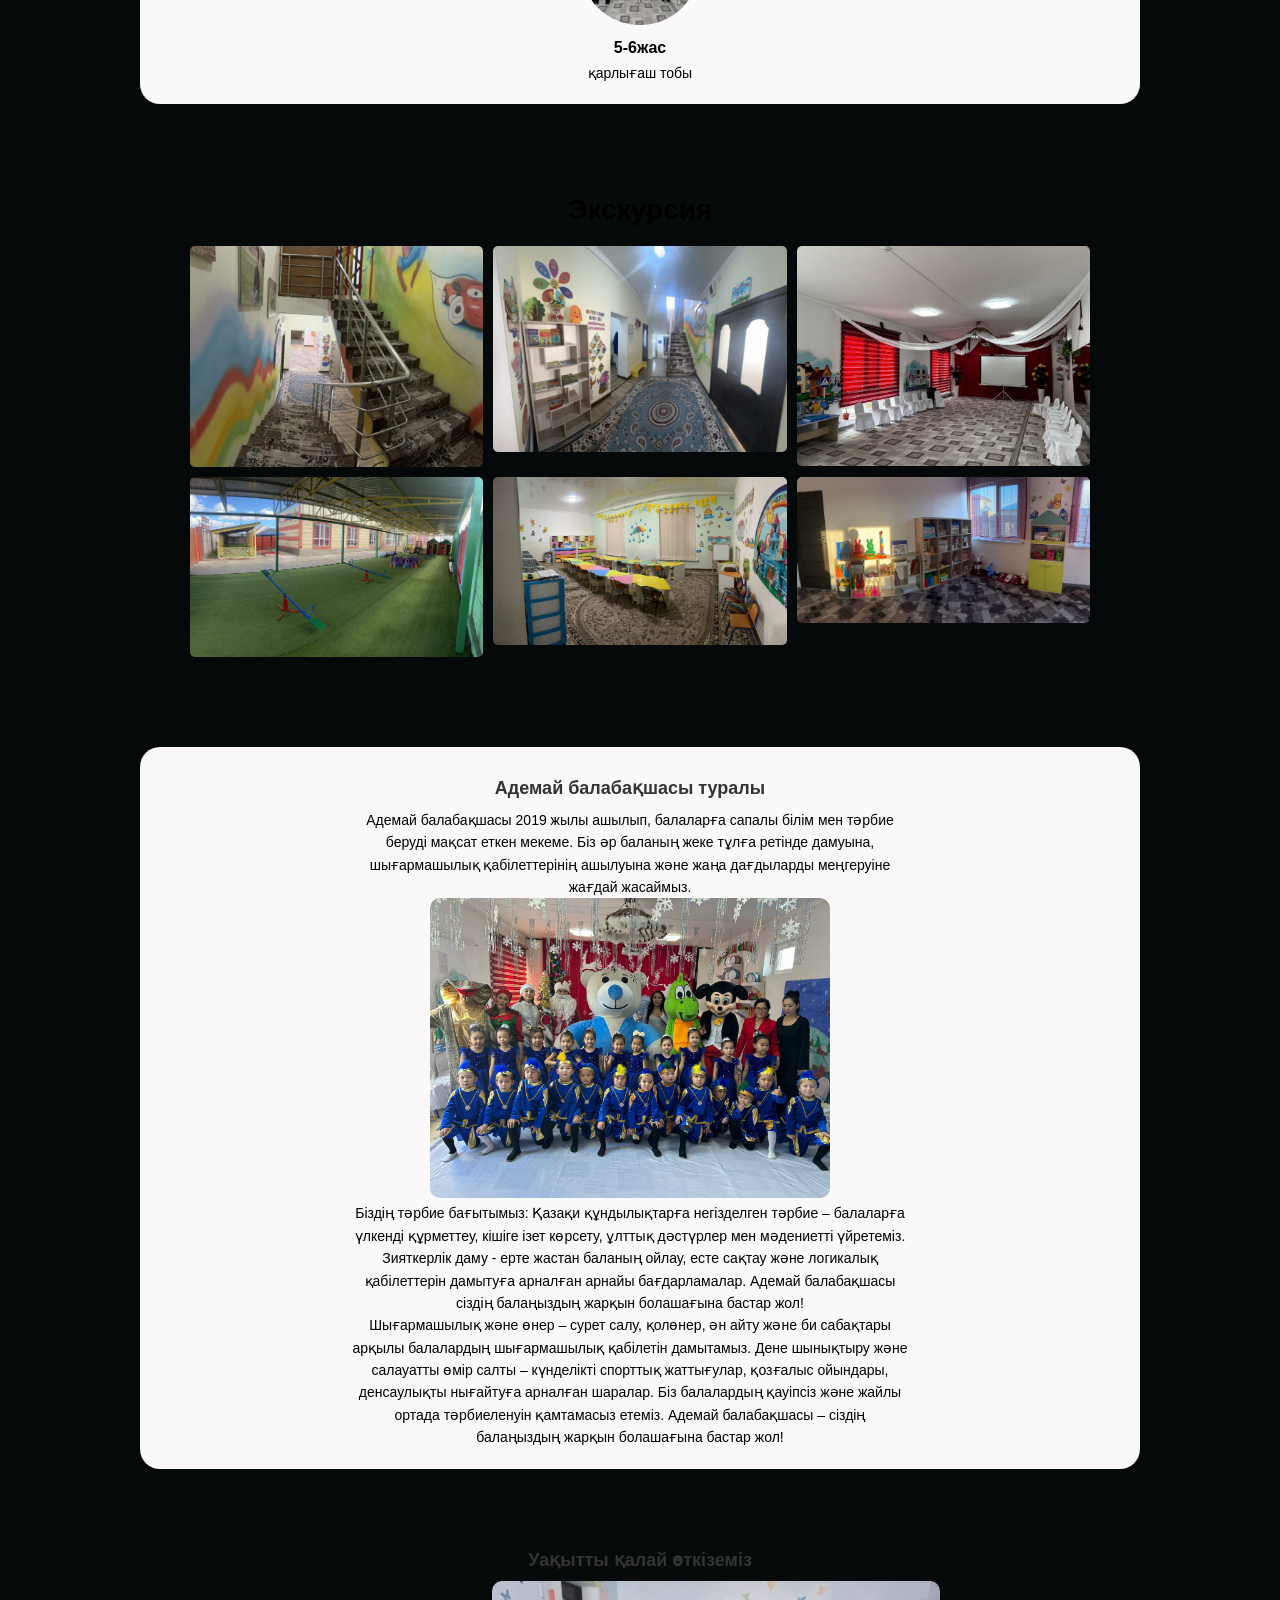
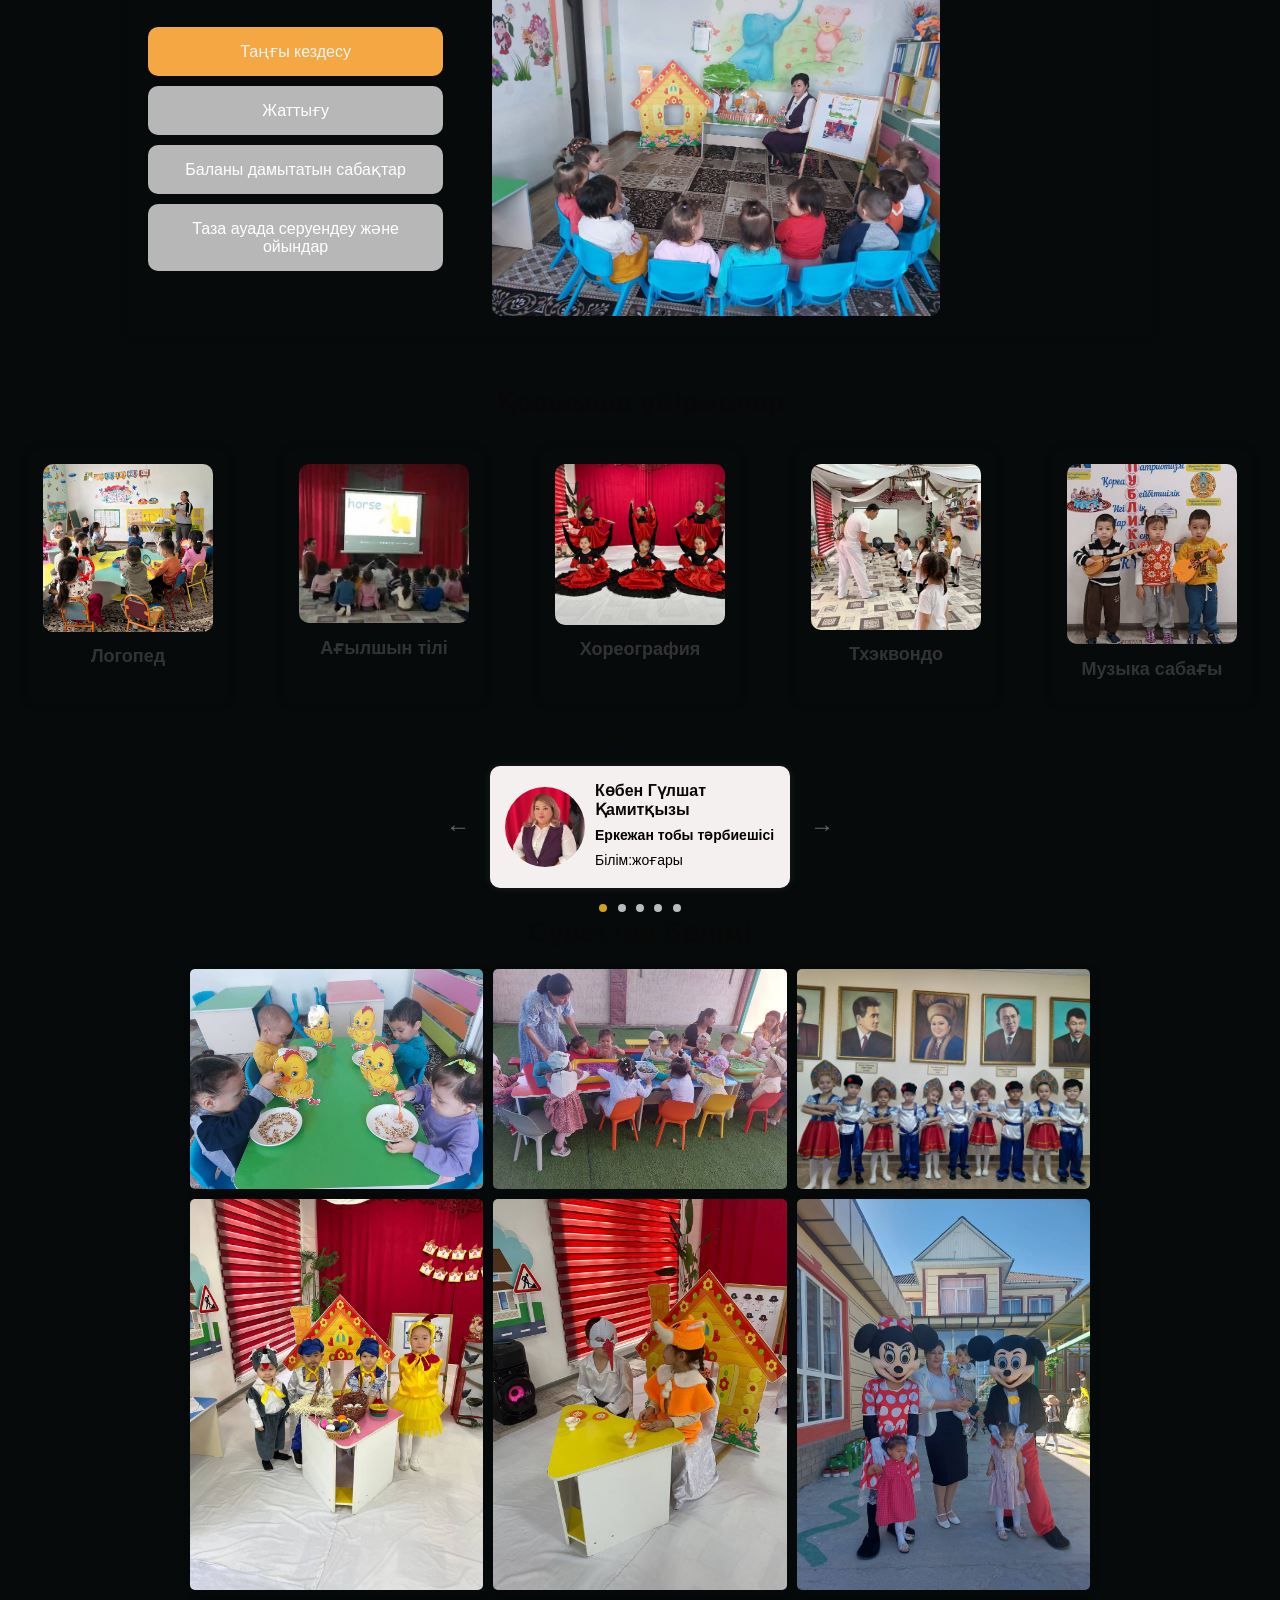
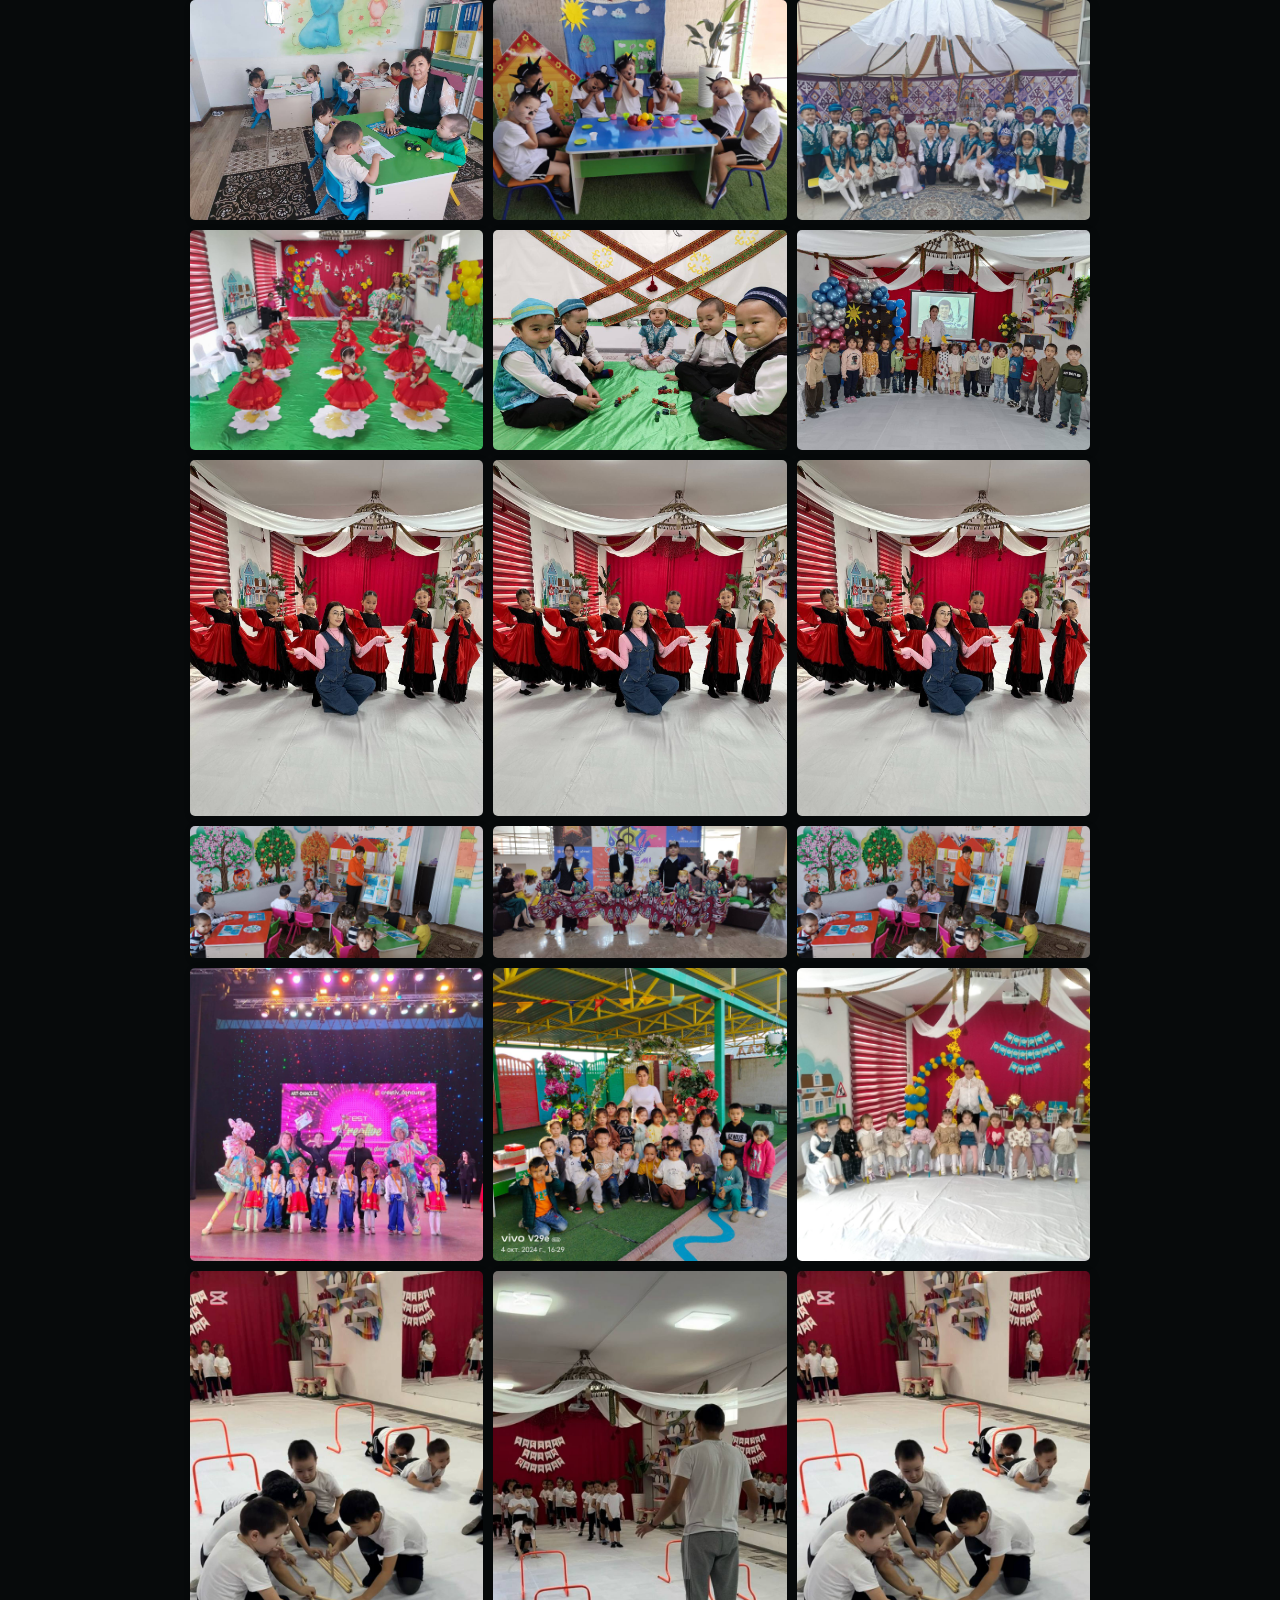
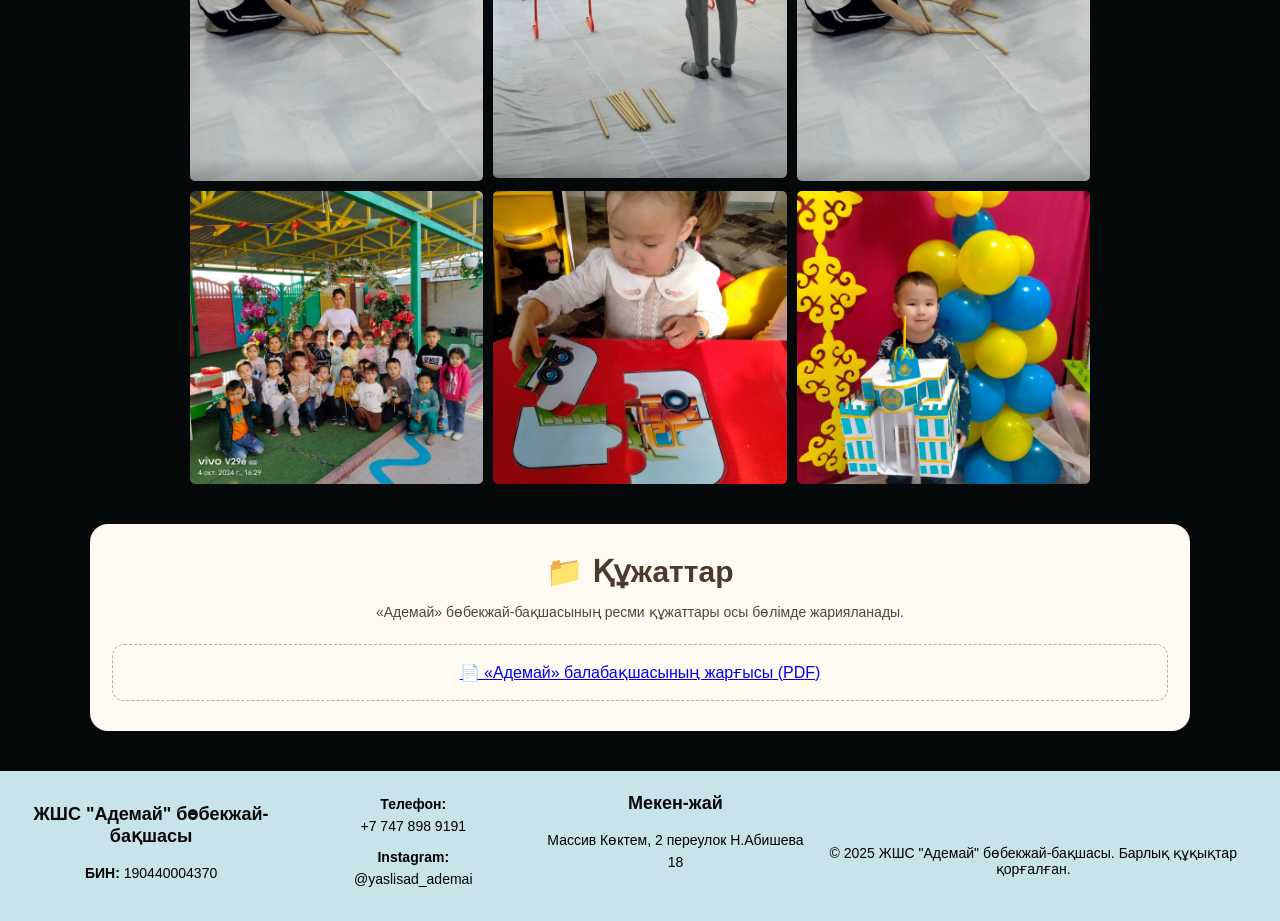
==== commit bc79679f: "Add link to 'Адемай' балабақшасының жарғысы (PDF)" ====
--- a/index.html
+++ b/index.html
@@ -762,7 +762,7 @@
   <h2 id="quzhattar-title" style="text-align:center;color:#4b392b;font-size:30px;margin:0 0 12px;">📁 Құжаттар</h2>
   <p style="text-align:center;color:#53463b;margin:0 0 20px;">«Адемай» бөбекжай-бақшасының ресми құжаттары осы бөлімде жарияланады.</p>
   <div id="documents-list" style="padding:18px;border:1px dashed #c5ac91;border-radius:12px;text-align:center;color:#65594e;">
-    Құжаттар жақын арада жарияланады.
+  <a href="ЖШС Адемай УСТАВ.pdf" target="_blank">📄 «Адемай» балабақшасының жарғысы (PDF)</a>
   </div>
 </section>
 
@@ -794,4 +794,4 @@
 </footer>
 
 </body>
-</html>+</html>
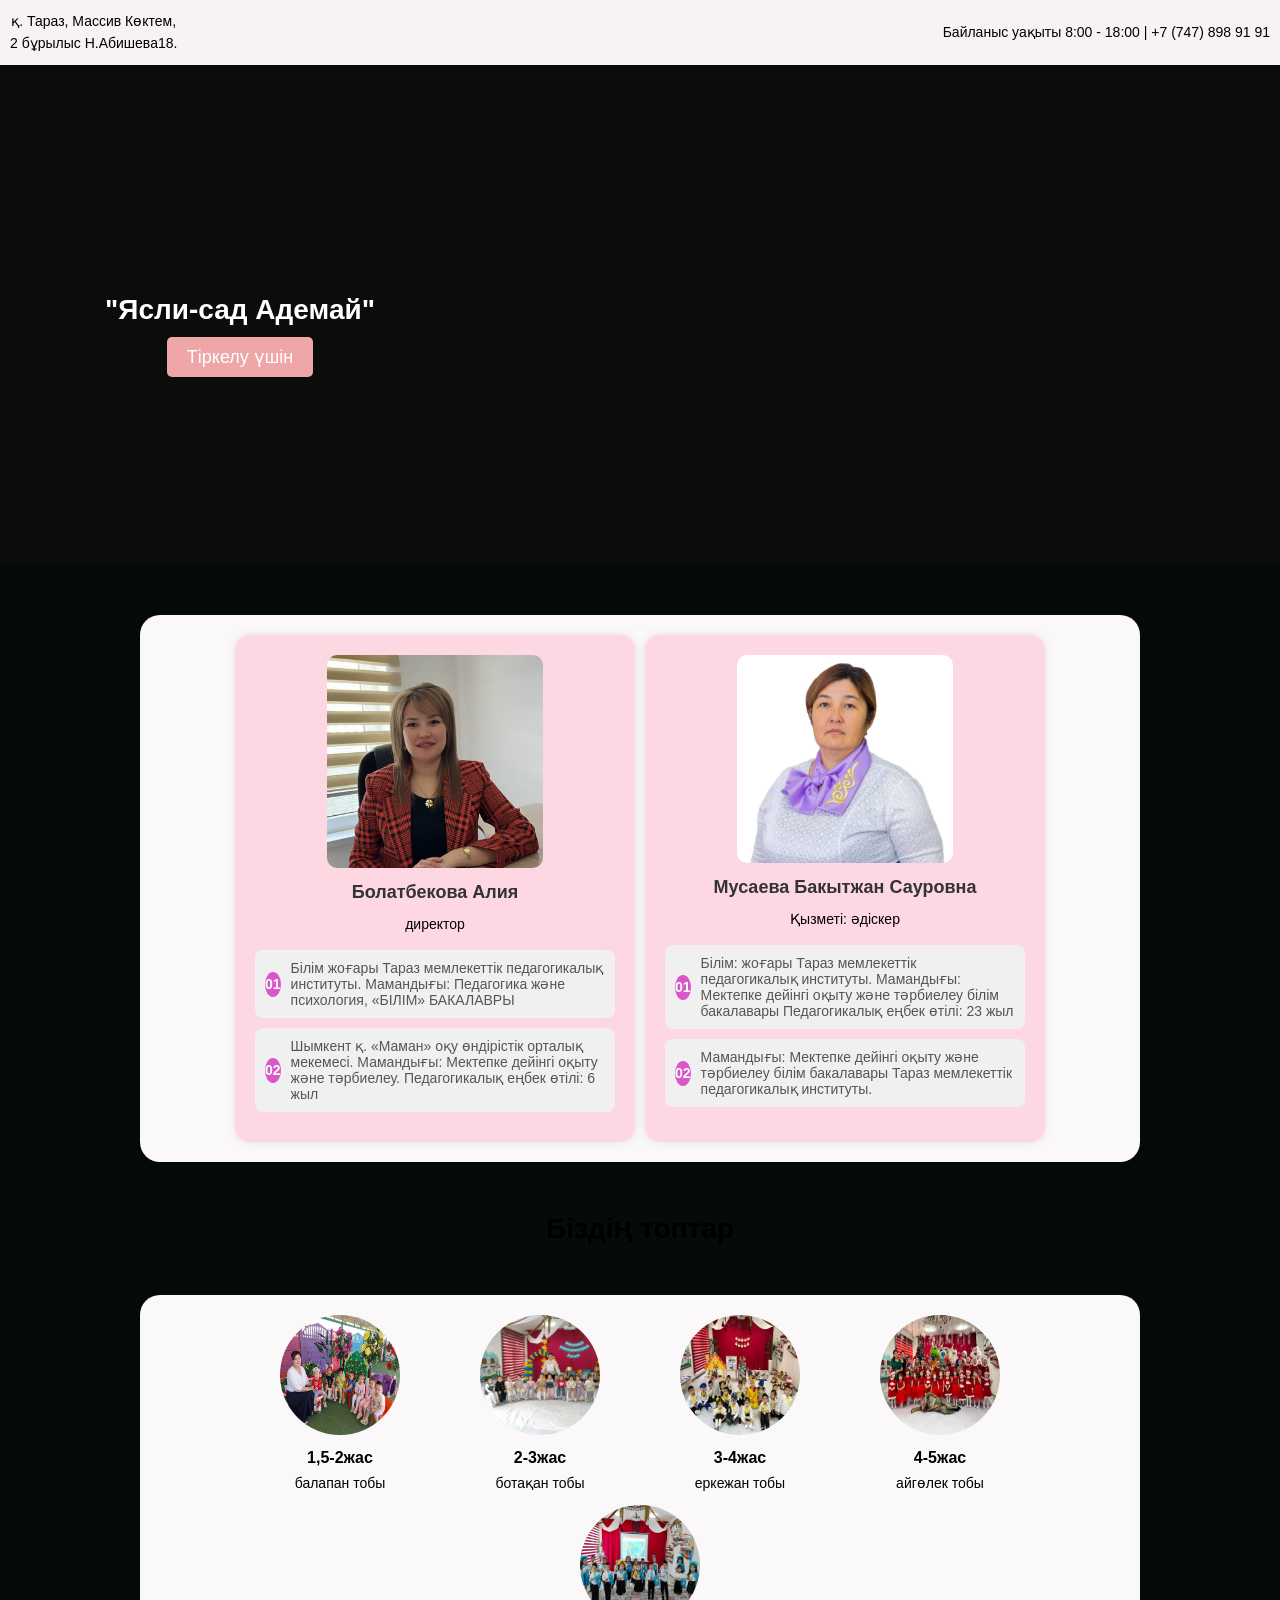
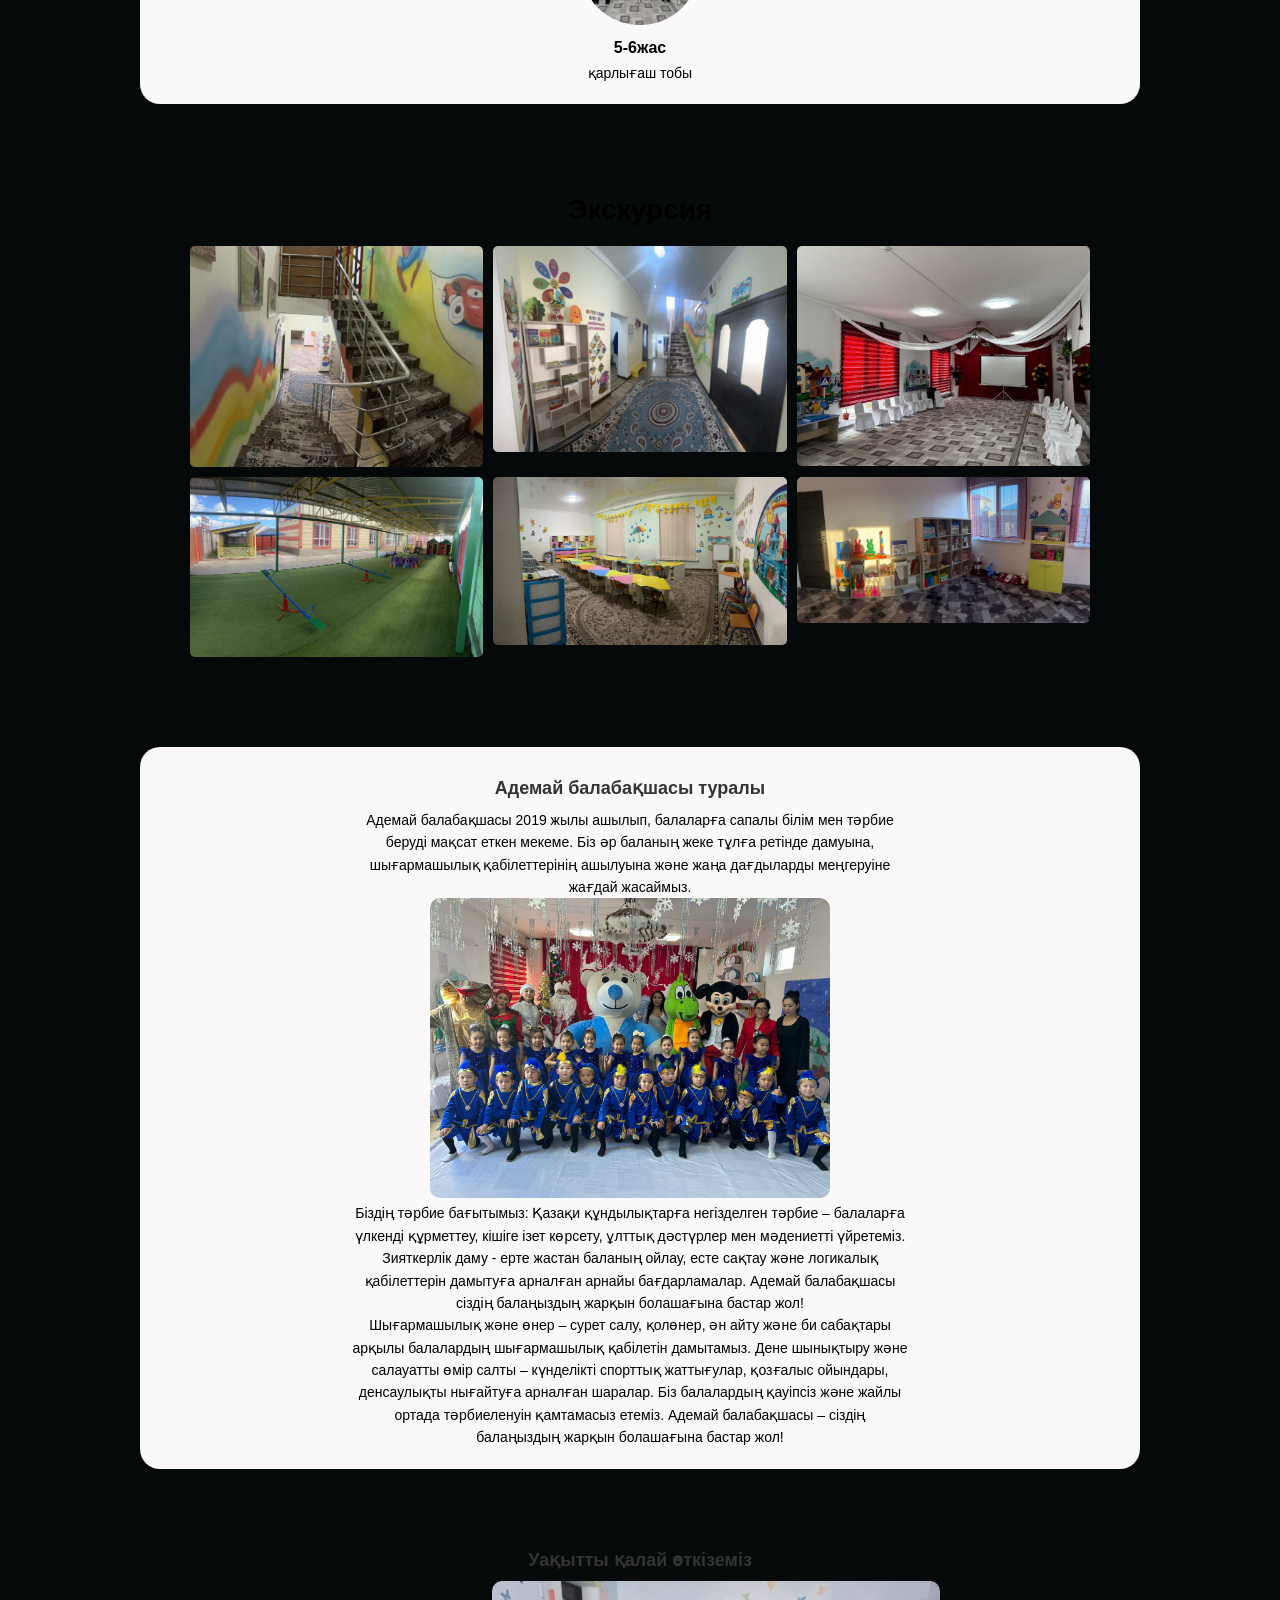
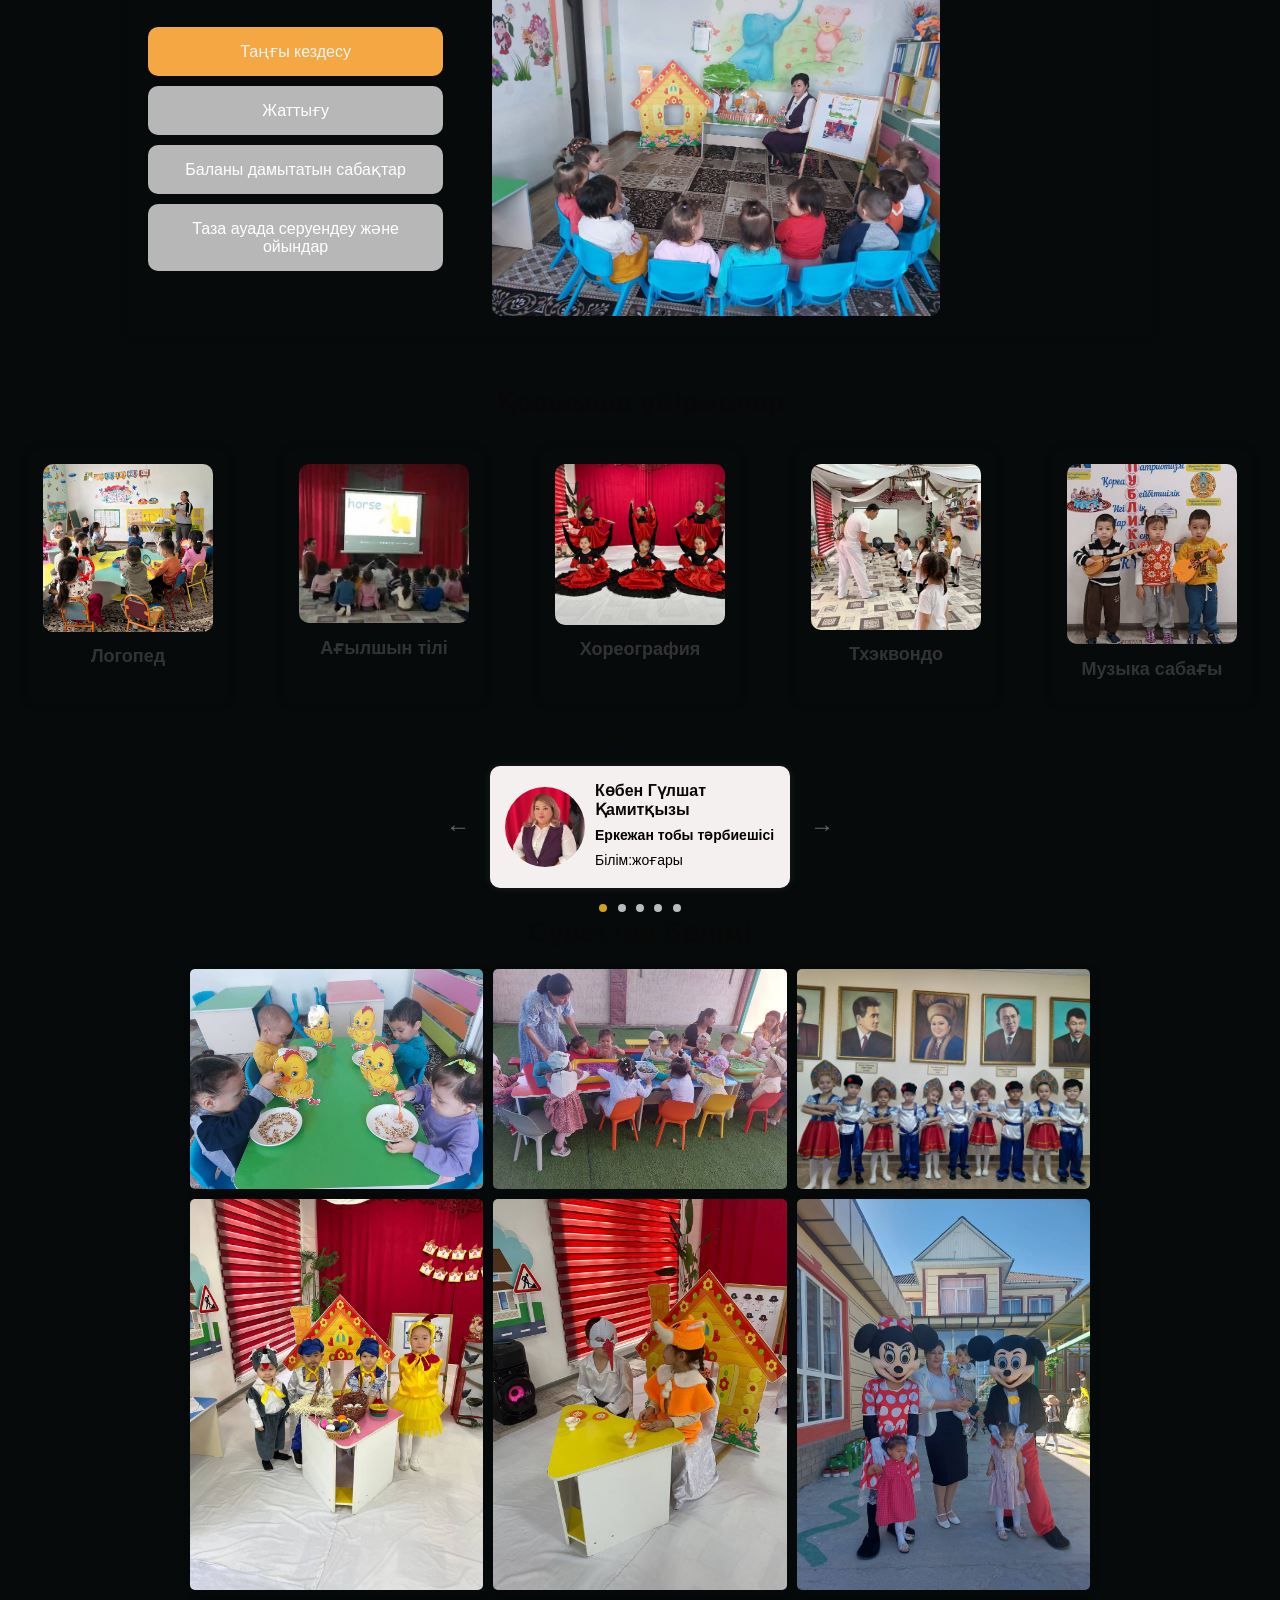
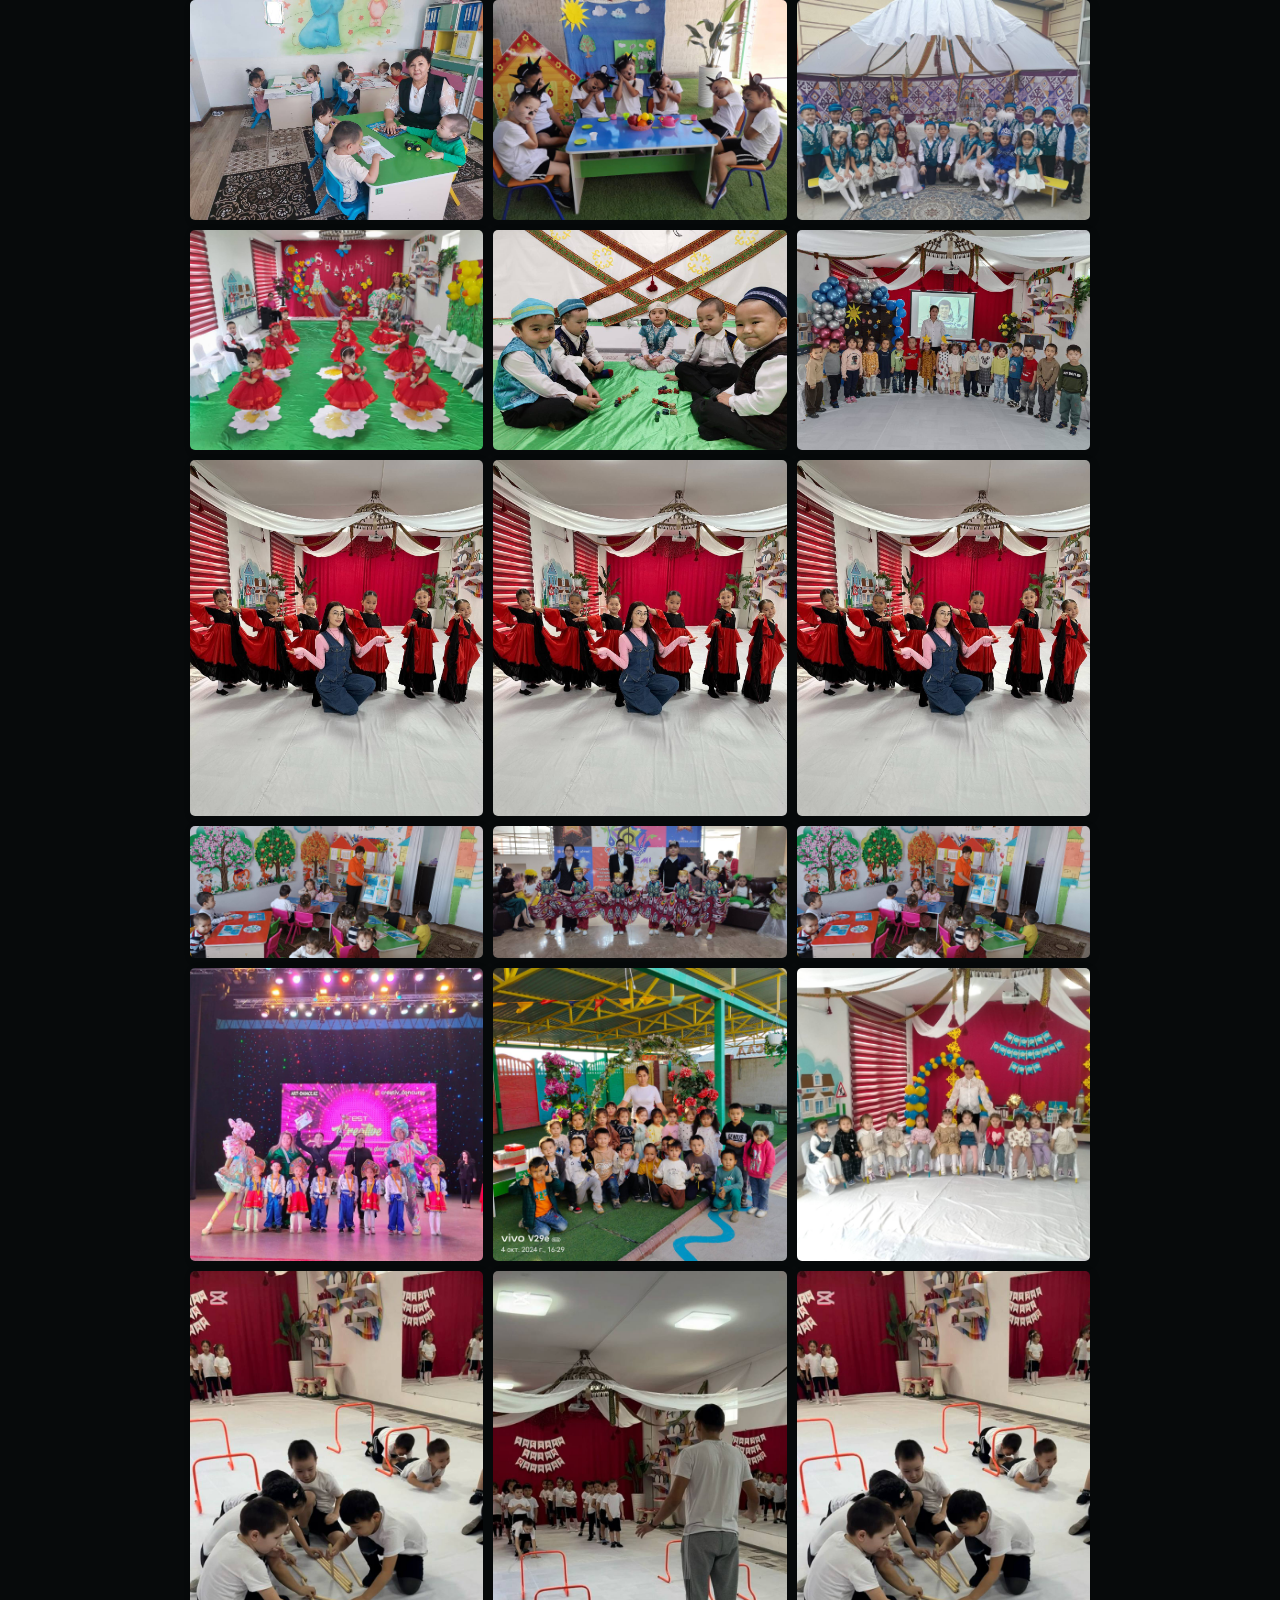
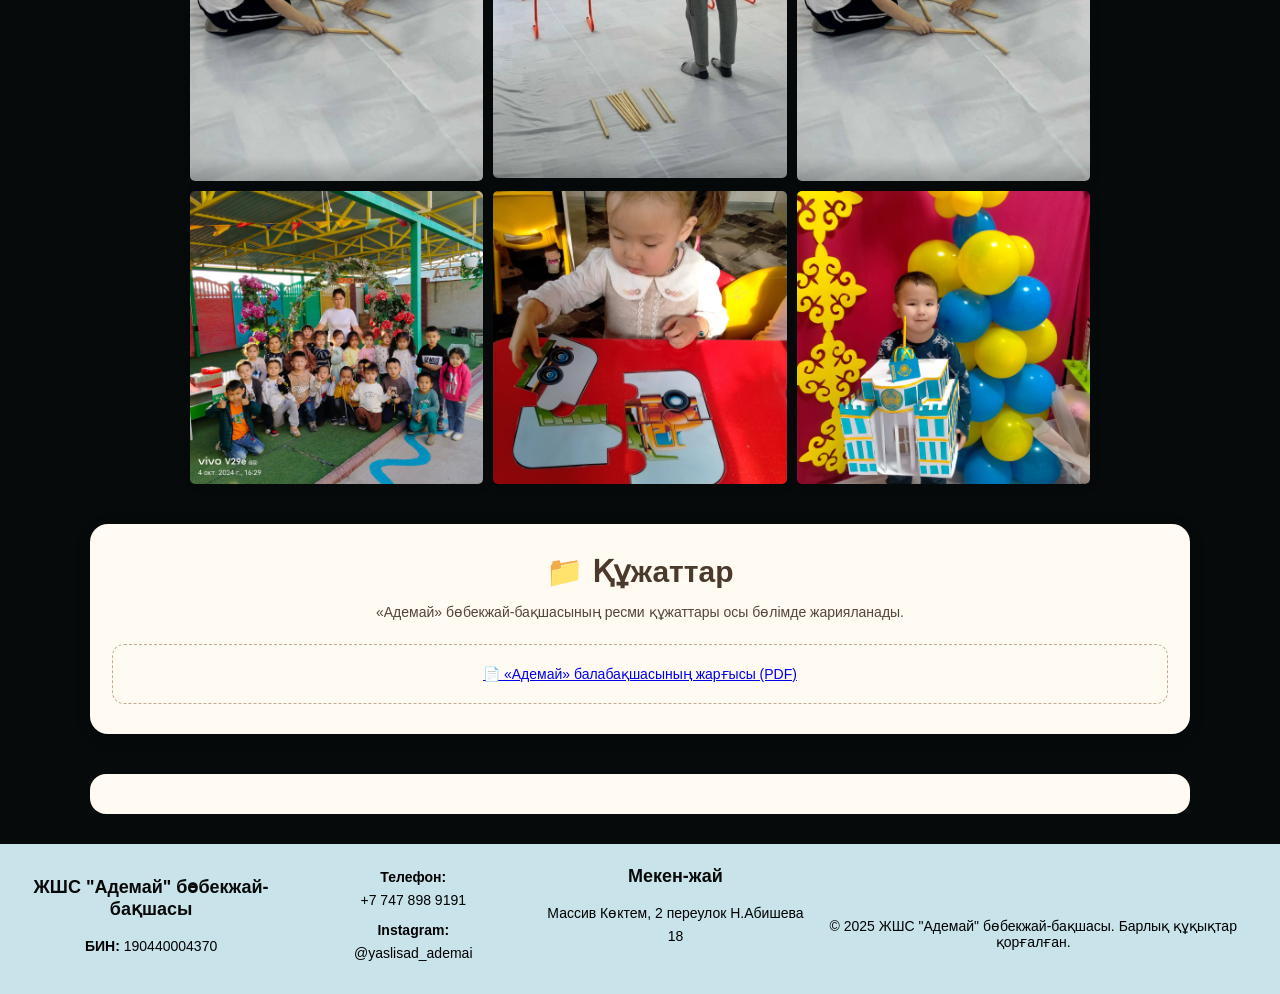
==== commit ab5e4945: "Add files via upload" ====
--- a/index.html
+++ b/index.html
@@ -766,6 +766,10 @@
   </div>
 </section>
 
+<section id="cms-content" style="max-width:1100px;margin:30px auto;padding:20px;background:#fffaf2;border-radius:16px">
+<div id="cms-announcements"></div><div id="cms-news"></div><div id="cms-gallery"></div><div id="cms-staff"></div><div id="cms-groups"></div>
+</section>
+<script src="content/site-render.js" defer></script>
 <footer class="footer">
 <div class="footer-container">
     <div class="footer-column">
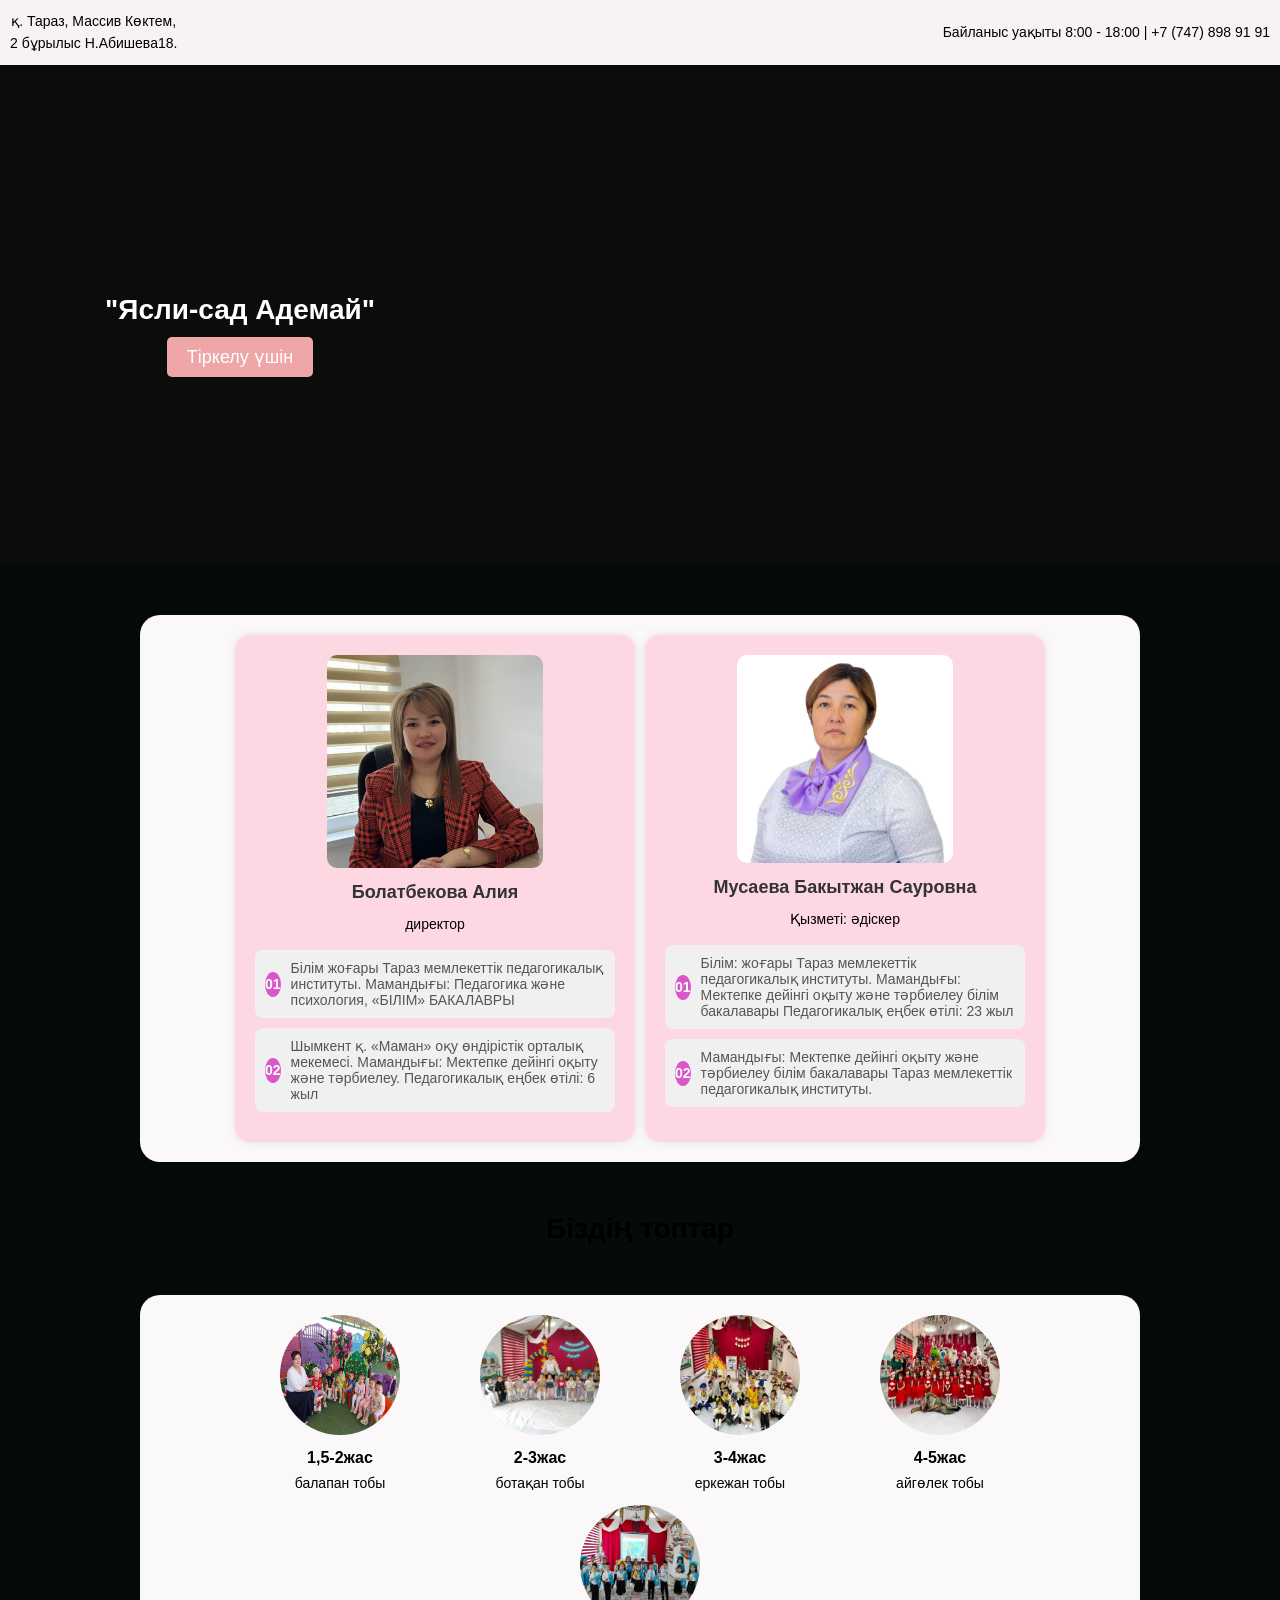
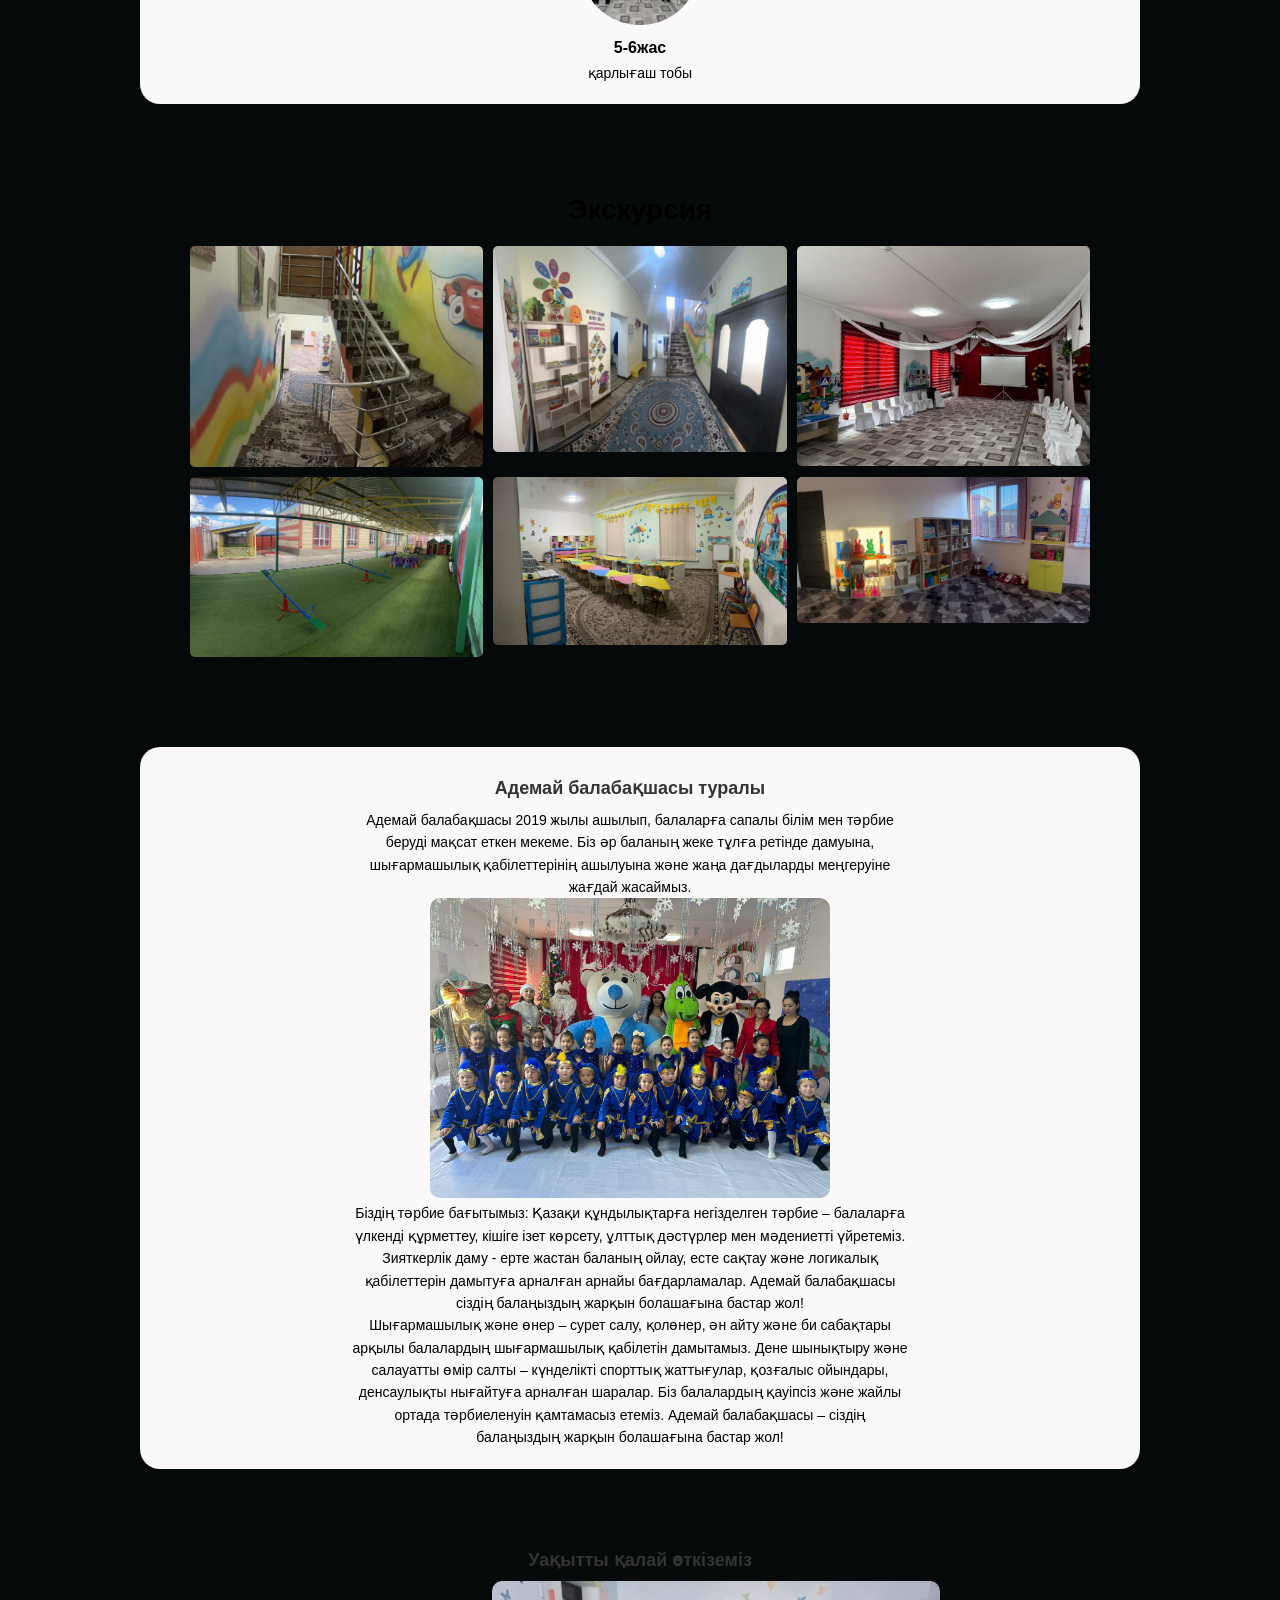
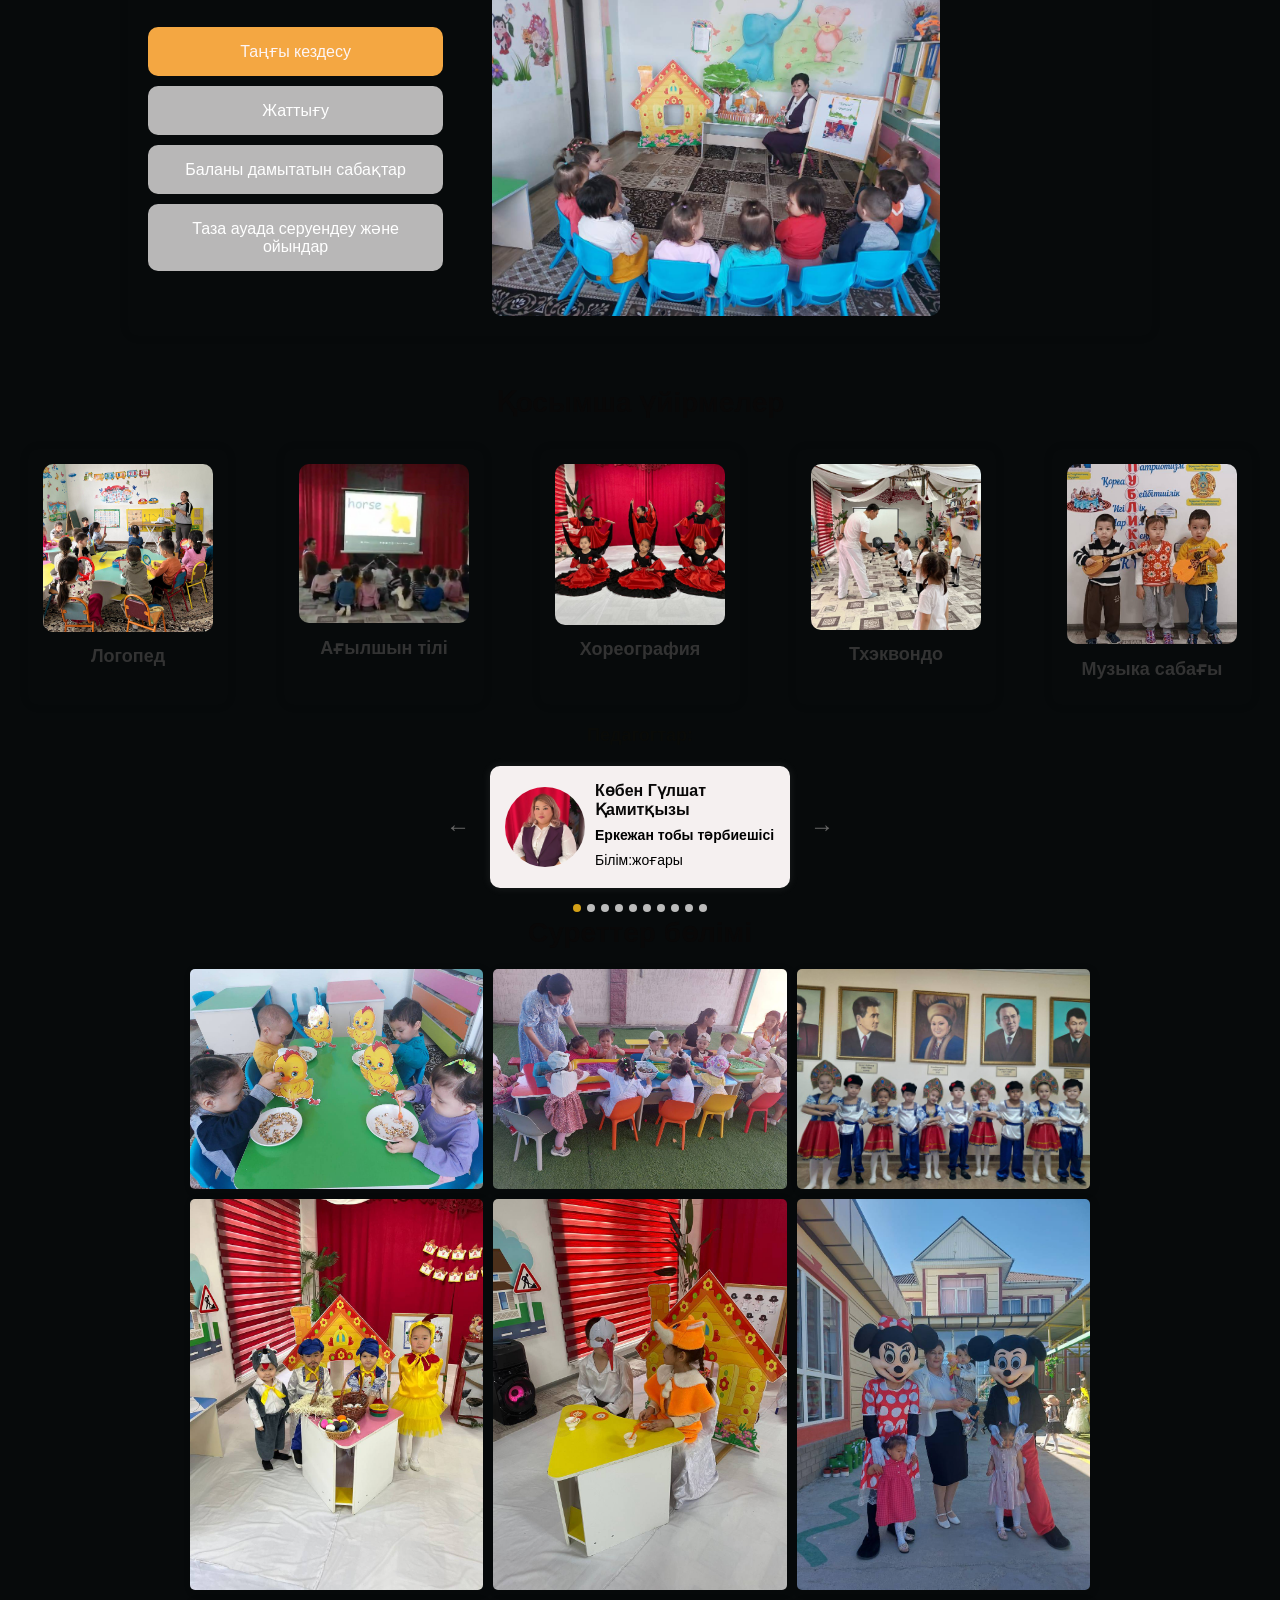
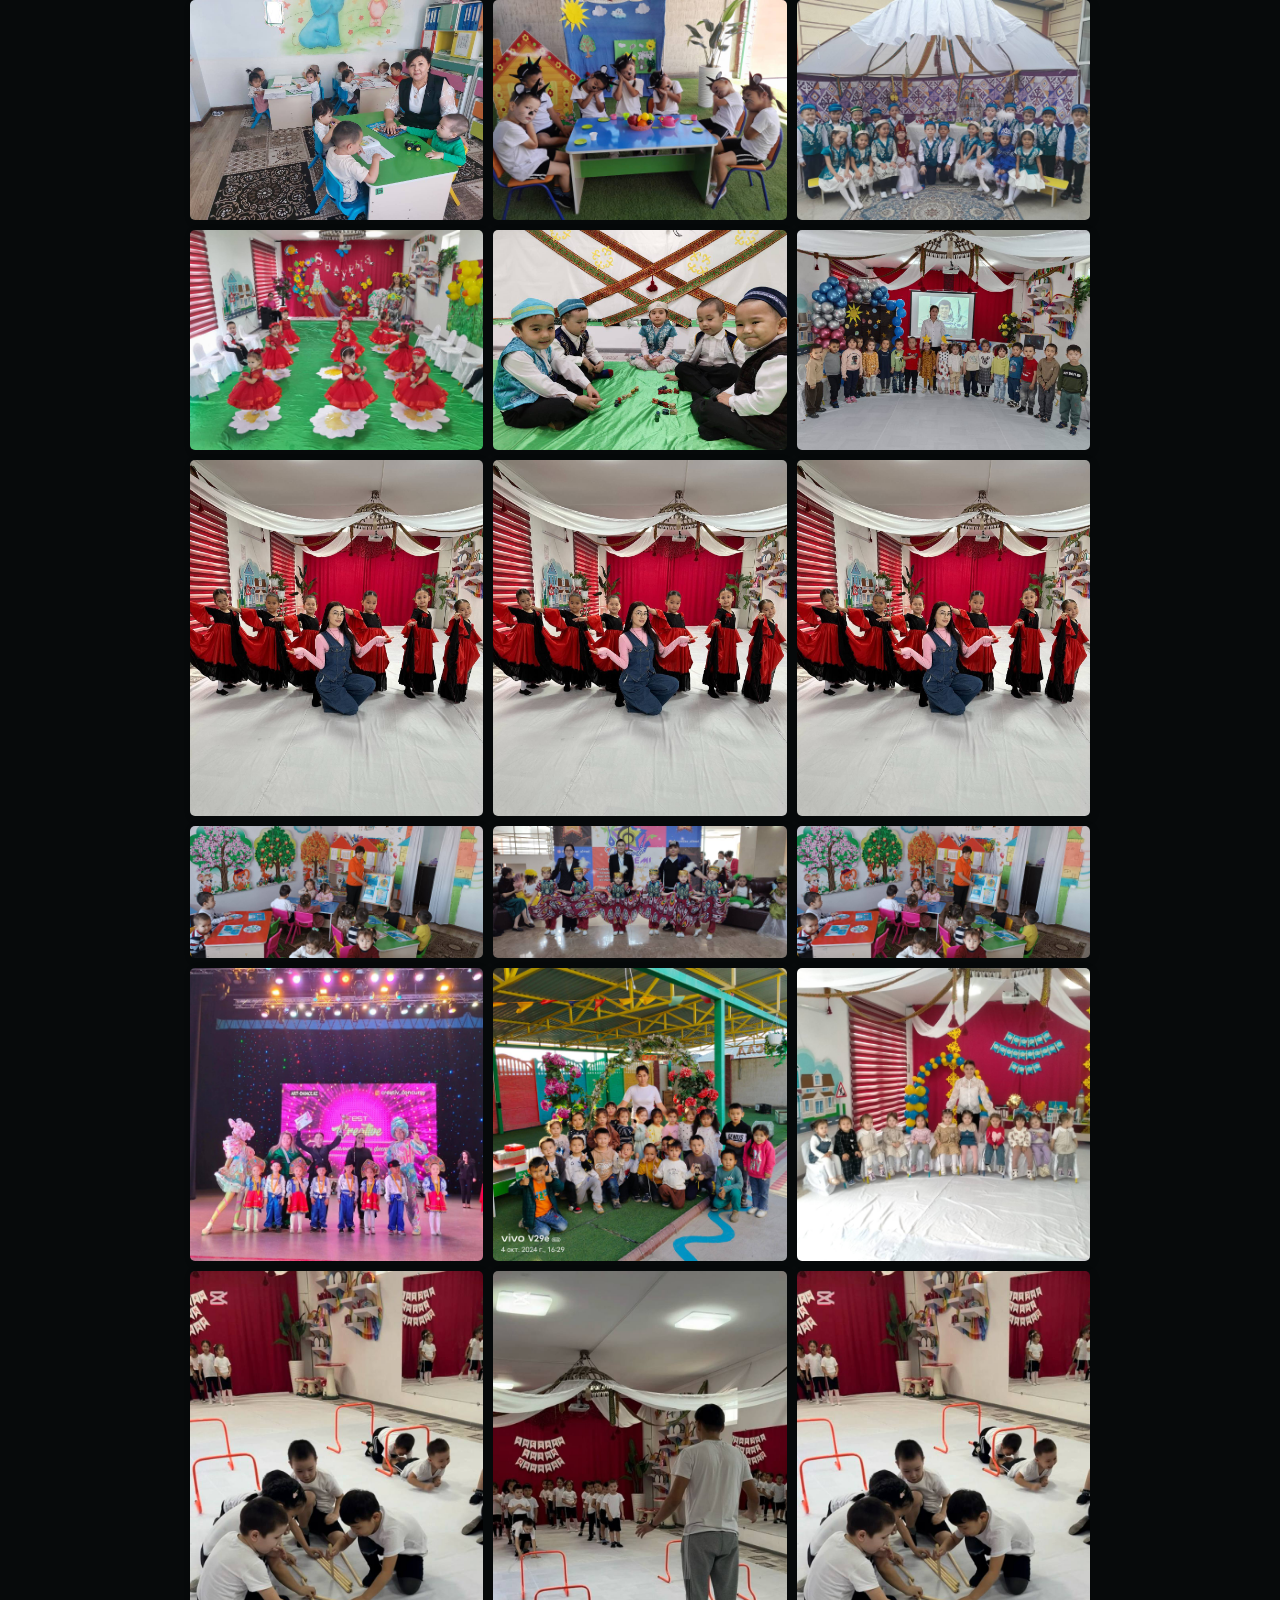
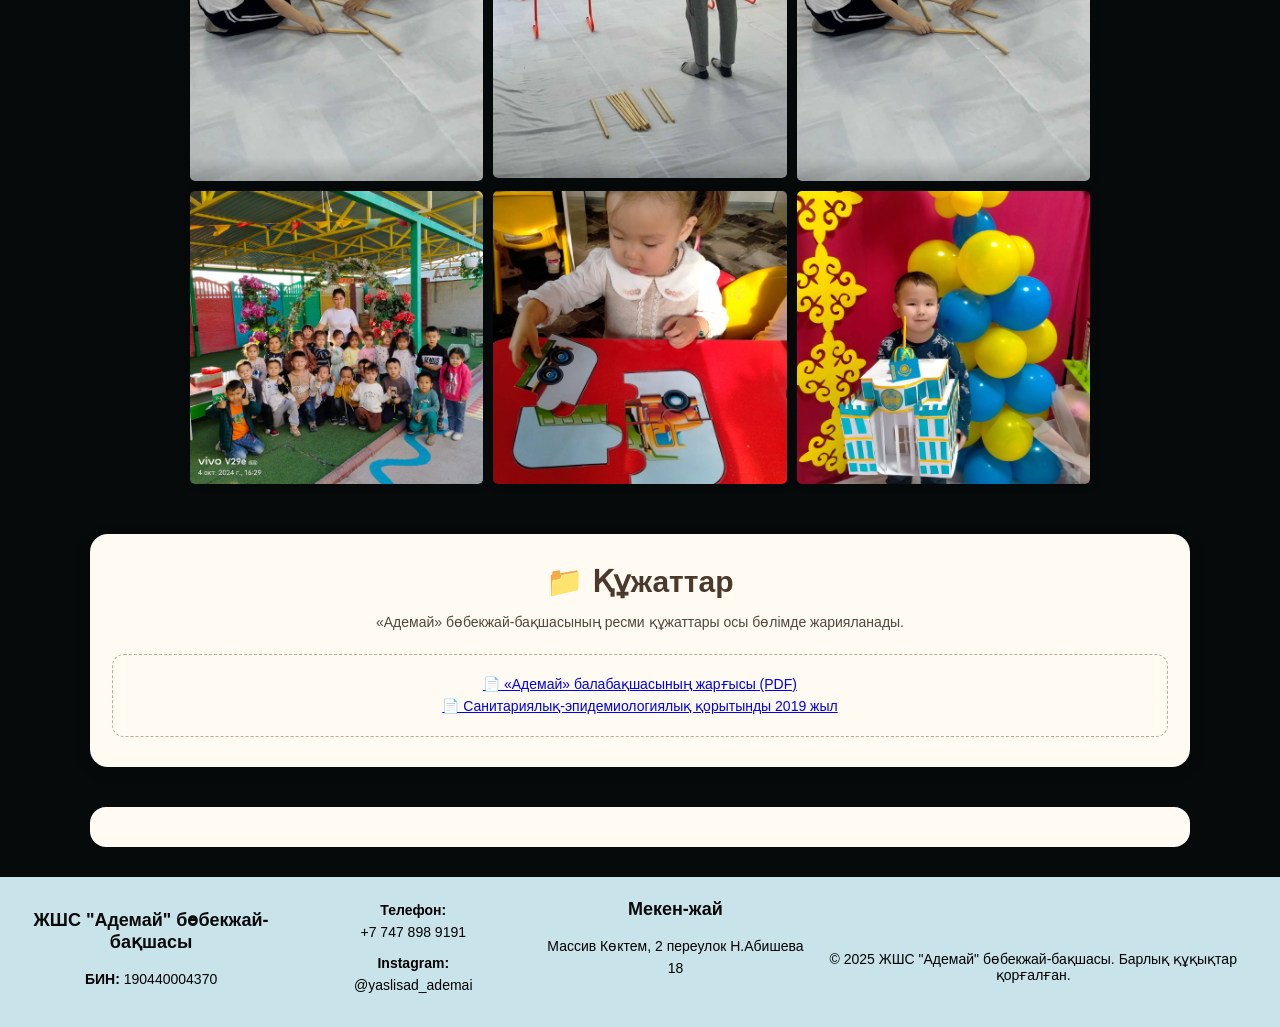
==== commit 1e98193a: "Add files via upload" ====
--- a/index.html
+++ b/index.html
@@ -1,11 +1,12 @@
 <!DOCTYPE html>
+
 <html lang="ru">
 <head>
-    <meta charset="UTF-8">
-    <meta name="viewport" content="width=device-width, initial-scale=1.0">
-    <title>Частный детский центр</title>
-    <link rel="stylesheet" href="style.css">
-    <style>
+<meta charset="utf-8"/>
+<meta content="width=device-width, initial-scale=1.0" name="viewport"/>
+<title>Частный детский центр</title>
+<link href="style.css" rel="stylesheet"/>
+<style>
         body {
             font-family:'Times New Roman', Times, serif;
             text-align: center;
@@ -167,39 +168,36 @@
     </style>
 </head>
 <body>
-    <header>
-        <div class="top-bar">
-            <body class="home">
-            <p>қ. Тараз, Массив Көктем,<br>2 бұрылыс Н.Абишева18.</p>
-            <p> Байланыс уақыты 8:00 - 18:00 | +7 (747) 898 91 91</p>
-        </div>
-    </header>
-    <section class="hero">
-        <div class="overlay"></div>
-        <div class="content">
-            <h1><br>"Ясли-сад Адемай" </h1>
-            <p></p>
-            <div class="rr">
-                <a href="#" class="cta" onclick="openModal()">Тіркелу үшін </a>
-            </div>
-        </div>
-    </section>
-
-    <div id="modal" class="modal">
-        <div class="modal-content">
-            <span class="close" onclick="closeModal()">&times;</span>
-            <p>Балабақшаға жазылу</p>
-            <p>Байланыс деректеріңізді қалдырыңыз</p>
-            <input type="text" placeholder="Аты-жөн">
-            <input type="tel" placeholder="Телефон *">
-            <input type="email" placeholder="E-mail">
-            <label><input type="checkbox">Деректерді өңдеуге келісемін</label>
-            <button class="submit">Жіберу</button>
-        </div>
-    </div>
-
-
-    <script>
+<header>
+<div class="top-bar">
+<body class="home">
+<p>қ. Тараз, Массив Көктем,<br/>2 бұрылыс Н.Абишева18.</p>
+<p> Байланыс уақыты 8:00 - 18:00 | +7 (747) 898 91 91</p>
+</body></div>
+</header>
+<section class="hero">
+<div class="overlay"></div>
+<div class="content">
+<h1><br/>"Ясли-сад Адемай" </h1>
+<p></p>
+<div class="rr">
+<a class="cta" href="#" onclick="openModal()">Тіркелу үшін </a>
+</div>
+</div>
+</section>
+<div class="modal" id="modal">
+<div class="modal-content">
+<span class="close" onclick="closeModal()">×</span>
+<p>Балабақшаға жазылу</p>
+<p>Байланыс деректеріңізді қалдырыңыз</p>
+<input placeholder="Аты-жөн" type="text"/>
+<input placeholder="Телефон *" type="tel"/>
+<input placeholder="E-mail" type="email"/>
+<label><input type="checkbox"/>Деректерді өңдеуге келісемін</label>
+<button class="submit">Жіберу</button>
+</div>
+</div>
+<script>
         function openModal() {
             document.getElementById('modal').style.display = 'block';
         }
@@ -208,125 +206,79 @@
         }
     </script>
 </body>
-
 <body>
-    <div class="container">
-        <div class="task">
-            <img src="5325734910348094516.jpg" alt="Первая задача" >
-            <h2>Болатбекова Алия</h2>
-            <p>директор</p>
-            <div class="steps">
-               
-                <div class="step"><span>01</span>Білім жоғары Тараз мемлекеттік педагогикалық институты.
+<div class="container">
+<div class="task">
+<img alt="Первая задача" src="5325734910348094516.jpg"/>
+<h2>Болатбекова Алия</h2>
+<p>директор</p>
+<div class="steps">
+<div class="step"><span>01</span>Білім жоғары Тараз мемлекеттік педагогикалық институты.
                     Мамандығы: Педагогика және психология,  «БІЛІМ» БАКАЛАВРЫ</div>
-                <div class="step"><span>02</span> Шымкент қ. «Маман» оқу өндірістік орталық мекемесі. 
+<div class="step"><span>02</span> Шымкент қ. «Маман» оқу өндірістік орталық мекемесі. 
                     Мамандығы: Мектепке дейінгі оқыту және тәрбиелеу.
                     Педагогикалық еңбек өтілі: 6 жыл</div>
-            </div>
-        </div>
-
-        <div class="task">
-            <img src="5325734910348094465.jpg" alt="Вторая задача">
-            <h2>Мусаева Бакытжан Сауровна </h2>
-            <p>Қызметі: әдіскер</p>
-            <div class="steps">
-                
-                <div class="step"><span>01</span> Білім: жоғары
+</div>
+</div>
+<div class="task">
+<img alt="Вторая задача" src="5325734910348094465.jpg"/>
+<h2>Мусаева Бакытжан Сауровна </h2>
+<p>Қызметі: әдіскер</p>
+<div class="steps">
+<div class="step"><span>01</span> Білім: жоғары
                     Тараз мемлекеттік педагогикалық институты. 
                     Мамандығы: Мектепке дейінгі оқыту және тәрбиелеу  білім бакалавары         
                     Педагогикалық еңбек өтілі: 23 жыл                            </div>
-                <div class="step"><span>02</span> Мамандығы: Мектепке дейінгі оқыту және тәрбиелеу  білім бакалавары 
+<div class="step"><span>02</span> Мамандығы: Мектепке дейінгі оқыту және тәрбиелеу  білім бакалавары 
                     Тараз мемлекеттік педагогикалық институты.                                                             
                     </div>
-            </div>
-        </div>
-
-       
-        </div>
-    </div>
-
-
-    <div class="test">
-        <h1>Біздің топтар</h1>
-    </div>
-    <div class="container">
-        <div class="group">
-            
-            <img src="5323483110534407419.jpg" alt="Группа 1">
-            <h3>1,5-2жас</h3>
-            <p>балапан тобы</p>
-        </div>
-        <div class="group">
-            <img src="5325734910348094934.jpg" alt="Группа 2">
-            <h3> 2-3жас</h3>
-            <p>ботақан тобы</p>
-        </div>
-        <div class="group">
-            <img src="5325734910348094742.jpg" alt="Группа 3">
-            <h3>3-4жас</h3>
-            <p>еркежан тобы</p>
-        </div>
-        <div class="group">
-            <img src="5325734910348094735.jpg" alt="Группа 4">
-            <h3>4-5жас</h3>
-            <p>айгөлек тобы</p>
-        </div>
-        <div class="group">
-            <img src="5325510012975576874.jpg" alt="Группа 4">
-            <h3>5-6жас</h3>
-            <p>қарлығаш тобы</p>
-
-        </div>
-    </div>
-</div>
-
-    <section class="section">
-        <h1>Экскурсия</h1>
-        <div class="gallery">
-            <img src="5323415039597734298.jpg" alt="Комната">
-            <img src="5323415039597734313.jpg" alt="Дети играют">
-            <img src="5323415039597734315.jpg" alt="Рисование" class="video-play">
-            <img src="5323415039597734310.jpg" alt="Бассейн">
-            <img src="5323415039597734301.jpg" alt="Кубики">
-            <img src="3 Ботақан 1.jpg" alt="Кубики">
-        </div>
-    </section>
-
-    <div class="container">
-        
-    <div class="video-container">
-        <video autoplay loop muted playsinline>
-            <source src="video.mp4" type="video/mp4">
+</div>
+</div>
+</div>
+
+<div class="test">
+<h1>Біздің топтар</h1>
+</div>
+<div class="container" id="managed-groups">
+
+
+
+
+
+</div>
+
+<section class="section">
+<h1>Экскурсия</h1>
+<div class="gallery" id="managed-excursion"></div>
+</section>
+<div class="container">
+<div class="video-container">
+<video autoplay="" loop="" muted="" playsinline="">
+<source src="video.mp4" type="video/mp4"/>
             Ваш браузер не поддерживает видео.
         </video>
-    </div>
-
-        <div class="text-section">
-            <h2>Адемай балабақшасы туралы</h2>
-            
-            <p>
+</div>
+<div class="text-section">
+<h2>Адемай балабақшасы туралы</h2>
+<p>
                 Адемай балабақшасы 2019 жылы ашылып, балаларға сапалы білім мен тәрбие беруді мақсат еткен мекеме. Біз әр баланың жеке тұлға ретінде дамуына, шығармашылық қабілеттерінің ашылуына және жаңа дағдыларды меңгеруіне жағдай жасаймыз.
             </p>
-            <img src="5325510012975576867.jpg" width="400px" alt="Дети в детском саду">
-            <p>
+<img alt="Дети в детском саду" src="5325510012975576867.jpg" width="400px"/>
+<p>
                 Біздің тәрбие бағытымыз:
                 Қазақи құндылықтарға негізделген тәрбие – балаларға үлкенді құрметтеу, кішіге ізет көрсету, ұлттық дәстүрлер мен мәдениетті үйретеміз.
                 Зияткерлік даму - ерте жастан баланың ойлау, есте сақтау және логикалық қабілеттерін дамытуға арналған арнайы бағдарламалар.
                 Адемай балабақшасы  сіздің балаңыздың жарқын болашағына бастар жол!
             </p>
-            <p>
+<p>
                 Шығармашылық және өнер – сурет салу, қолөнер, ән айту және би сабақтары арқылы балалардың шығармашылық қабілетін дамытамыз.
                 Дене шынықтыру және салауатты өмір салты – күнделікті спорттық жаттығулар, қозғалыс ойындары, денсаулықты нығайтуға арналған шаралар.
                 Біз балалардың қауіпсіз және жайлы ортада тәрбиеленуін қамтамасыз етеміз. Aдемай балабақшасы – сіздің балаңыздың жарқын болашағына бастар жол!
             </p>
-        </div>
-    </div>
-    </div>
-
-
-
-
-    <style>
+</div>
+</div>
+
+<style>
         body {
             font-family: Arial, sans-serif;
             text-align: center;
@@ -433,26 +385,23 @@
     }
 }
     </style>
-
-
 <section class="day-schedule">
-    <h2>Уақытты қалай өткіземіз</h2>
-    <div class="schedule-container">
-        <div class="menu">
-            <div class="menu-item active" onclick="showImage('morning', this)">Таңғы кездесу</div>
-            <div class="menu-item" onclick="showImage('exercise', this)">Жаттығу</div>
-            <div class="menu-item" onclick="showImage('learning', this)">Баланы дамытатын сабақтар</div>
-            <div class="menu-item" onclick="showImage('walk', this)">Таза ауада серуендеу және ойындар</div>
-        </div>
-        <div class="image-container">
-            <img id="morning" class="active" src="5325734910348094590.jpg" alt="Утренняя встреча">
-            <img id="exercise" src="5325734910348094591.jpg" alt="Зарядка">
-            <img id="learning" src="5325734910348094646.jpg" alt="Развивающие занятия">
-            <img id="walk" src="5325734910348094645.jpg" alt="Прогулки и игры">
-        </div>
-    </div>
+<h2>Уақытты қалай өткіземіз</h2>
+<div class="schedule-container">
+<div class="menu">
+<div class="menu-item active" onclick="showImage('morning', this)">Таңғы кездесу</div>
+<div class="menu-item" onclick="showImage('exercise', this)">Жаттығу</div>
+<div class="menu-item" onclick="showImage('learning', this)">Баланы дамытатын сабақтар</div>
+<div class="menu-item" onclick="showImage('walk', this)">Таза ауада серуендеу және ойындар</div>
+</div>
+<div class="image-container">
+<img alt="Утренняя встреча" class="active" id="morning" src="5325734910348094590.jpg"/>
+<img alt="Зарядка" id="exercise" src="5325734910348094591.jpg"/>
+<img alt="Развивающие занятия" id="learning" src="5325734910348094646.jpg"/>
+<img alt="Прогулки и игры" id="walk" src="5325734910348094645.jpg"/>
+</div>
+</div>
 </section>
-
 <script>
     function showImage(id, element) {
     
@@ -466,162 +415,43 @@
         element.classList.add('active');
     }
 </script>
-
-
-
-
-    <div class="ff">
-        <h1>Қосымша үйірмелер</h1>
-    </div>
-        <div class="programs">
-            <div class="program">
-                <img src="5325734910348094710.jpg" alt="Рисование">
-                <h2>Логопед</h2>
-               
-            </div>
-            <div class="program">
-                <img src="5330244832167323194 (3).jpg" alt="Развитие речи">
-                <h2>Ағылшын тілі</h2>
-                
-            </div>
-            <div class="program">
-                <img src="5325734910348094753 (1).jpg" alt="Английский язык">
-                <h2>Хореография</h2>
-               
-            </div>
-            <div class="program">
-                <img src="5330244832167323193 (1).jpg" alt="Подготовка к школе">
-                <h2>Тхэквондо</h2>
-             
-            </div>
-            <div class="program">
-                <img src="5325734910348094907.jpg" alt="Рисование">
-                <h2>Музыка сабағы</h2>
-               
-            </div>
-            
-           
-        </div>
-    </div>
-
-
-    
-    <section class="teachers">
-        <h2>Педагогтар:</h2>
-        <div class="carousel">
-            <button class="prev">&#8592;</button>
-            <div class="teacher-card">
-                <img src="5325734910348094829.jpg" alt="Ольга Кузьмина">
-                <div class="info">
-                    <h3>Көбен Гүлшат Қамитқызы</h3>
-                    <p><strong>Еркежан тобы тәрбиешісі</strong></p>
-                    <p>Білім:жоғары</p>
-                   
-                </div>
-            </div>
-            <div class="teacher-card">
-                <img src="5325734910348094922.jpg" alt="Ольга Кузьмина">
-                <div class="info">
-                    <h3>Жуанышова Айнур Тайтулеуовна</h3>
-                    <p><strong>Еркежан тобы тәрбиешісі</strong></p>
-                    <p>Білім:жоғары</p>
-                   
-                </div>
-            </div>
-            <div class="teacher-card">
-                <img src="5325734910348094927.jpg" alt="Ольга Кузьмина">
-                <div class="info">
-                    <h3> Мүсілім Арайлым Заутбекқызы</h3>
-                    <p><strong>Қызметі: Музыка жетекшісі</strong></p>
-                    <p>Білім:жоғары</p>
-                   
-                </div>
-            </div>
-            
-
-            <div class="teacher-card">
-                <img src="5325734910348094777.jpg" alt="Евгения Синцева">
-                <div class="info">
-                    <h3>Дуйсенова Айзада Нурдиллаевна</h3>
-                    <p><strong>Балапан тобы тәрбиешісі</strong></p>
-                    <p>Білім:жоғары</p>
-                  
-                </div>
-            </div>
-            <div class="teacher-card">
-                <img src="5325734910348094796.jpg" alt="Иван Петров">
-                <div class="info">
-                    <h3>Абилкасимова Аксауле Султанбековна</h3>
-                    <p><strong>Қарлығаш тобы тәрбиешісі</strong></p>
-                    <p>Білім:жоғары</p>
-                 
-                </div>
-            </div>
-            <div class="teacher-card">
-                <img src="5325734910348094827.jpg" alt="Анна Смирнова">
-                <div class="info">
-                    <h3>Чимбаева Айнур Турткулбаевна</h3>
-                    <p><strong>Айгөлек тобы тәрбиешісі</strong></p>
-                    <p>Білім:жоғары</p>
-                  
-                </div>
-            </div>
-            <div class="teacher-card">
-                <img src="5328007575112901968.jpg" alt="Дмитрий Васильев">
-                <div class="info">
-                    <h3>Әбдрахман Әсел Ғабитқызы</h3>
-                    <p><strong>Ботақан тобы тәрбиешісі</strong></p>
-                    <p>Білім:жоғары</p>
-                  
-                </div>
-            </div>
-
-            <div class="teacher-card">
-                <img src="5325734910348094942.jpg" alt="Дмитрий Васильев">
-                <div class="info">
-                    <h3>Пирманова Гулмарал Нагашибаевна</h3>
-                    <p><strong>Қызметі: Хореограф</strong></p>
-                    <p>Білім: арнайы орта</p>
-                  
-                </div>
-            </div>
-
-            <div class="teacher-card">
-                <img src="5325734910348094939.jpg" alt="Дмитрий Васильев">
-                <div class="info">
-                    <h3>Токбулатова Салтанат Канышбековна</h3>
-                    <p><strong>Қызметі: медбике</strong></p>
-                    <p>Білім: орташа</p>
-                  
-                </div>
-            </div>
-
-            <div class="teacher-card">
-                <img src="5325734910348094936.jpg" alt="Дмитрий Васильев">
-                <div class="info">
-                    <h3> Маханғалиев Дияс Жеңісұлы</h3>
-                    <p><strong>Қызметі: дене шынықтыру жетекшісі</strong></p>
-                    <p>Білім: жоғары</p>
-                  
-                </div>
-            </div>
-
-
-            <button class="next">&#8594;</button>
-        </div>
-        <div class="dots">
-            <span class="dot active"></span>
-            <span class="dot"></span>
-            <span class="dot"></span>
-            <span class="dot"></span>
-            <span class="dot"></span>
-        </div>
-    </section>
-    <script src="script.js"></script>
-
-   
-
-   <style>
+<div class="ff">
+<h1>Қосымша үйірмелер</h1>
+</div>
+<div class="programs" id="managed-programs">
+
+
+
+
+
+</div>
+
+<section class="teachers">
+<h2>Педагогтар:</h2>
+<div class="carousel" id="managed-teachers">
+<button class="prev">←</button>
+
+
+
+
+
+
+
+
+
+
+<button class="next">→</button>
+</div>
+<div class="dots">
+<span class="dot active"></span>
+<span class="dot"></span>
+<span class="dot"></span>
+<span class="dot"></span>
+<span class="dot"></span>
+</div>
+</section>
+<script src="script.js"></script>
+<style>
     body {
         font-family: Arial, sans-serif;
         background-color: #f4f4f4;
@@ -642,45 +472,40 @@
         box-shadow: 2px 2px 10px rgba(0, 0, 0, 0.1);
     }
 </style>
-</head>
+
 <body>
-    <div class="e">
+<div class="e">
 <h1>Суреттер бөлімі</h1>
-    </div>
-<div class="gallery">
-
-    <img src="5350599506816793491.jpg" alt="Фото 1">
-    <img src="5350599506816793492 (1).jpg" alt="Фото 2">
-    <img src="5350599506816793493.jpg" alt="Фото 3">
-    <img src="5327761812789259822.jpg" alt="Фото 4" height="300px">
-    <img src="5325734910348094670.jpg" alt="Фото 5">
-    <img src="5325734910348094686.jpg" alt="Фото 6">
-    <img src="5350599506816793494.jpg" alt="Фото 7" height="1000px">
-    <img src="5325734910348094669 (1).jpg" alt="Фото 8">
-    <img src="5325510012975576871.jpg" alt="Фото 9">
-    <img src="5325734910348094683.jpg" alt="Фото 10">
-    <img src="5327761812789259806.jpg" alt="Фото 11">
-    <img src="5327761812789259810.jpg" alt="Фото 12">
-    <img src="5327761812789259827.jpg" alt="Фото 13">
-    <img src="5327761812789259827.jpg" alt="Фото 14">
-    <img src="5327761812789259827.jpg" alt="Фото 15">
-    <img src="5327761812789259823.jpg" alt="Фото 16">
-    <img src=" 5327761812789259833.jpg" alt="Фото 17">
-    <img src="5327761812789259823.jpg" alt="Фото 18">
-    <img src="5327761812789259829.jpg" alt="Фото 19">
-    <img src=" 5327761812789259803.jpg " alt="Фото 20">
-    <img src="5325734910348094934 (1).jpg" alt="Фото 21">
-    <img src="5327761812789259837.jpg" alt="Фото 22">
-    <img src="5327761812789259834.jpg" alt="Фото 23">
-    <img src="5327761812789259837.jpg" alt="Фото 24">
-    <img src=" 5327761812789259803.jpg " alt="Фото 25">
-    <img src="5327761812789259838.jpg" alt="Фото 26">
-    <img src="5327761812789259842.jpg" alt="Фото 27">
-  
-</div>
-
-
-
+</div>
+<div class="gallery" id="managed-gallery">
+
+
+
+
+
+
+
+
+
+
+
+
+
+
+
+
+
+
+
+
+
+
+
+
+
+
+
+</div>
 <style>
     body {
         margin: 0;
@@ -753,49 +578,44 @@
 
     
 </style>
-</head>
+
 <body>
-
-
 <!-- Құжаттар бөлімі: жарияланған құжаттарға арналған орын -->
-<section id="quzhattar" aria-labelledby="quzhattar-title" style="max-width:1100px;margin:40px auto;padding:30px 22px;background:#fffaf2;border-radius:18px;box-shadow:0 4px 18px rgba(0,0,0,.08);box-sizing:border-box;">
-  <h2 id="quzhattar-title" style="text-align:center;color:#4b392b;font-size:30px;margin:0 0 12px;">📁 Құжаттар</h2>
-  <p style="text-align:center;color:#53463b;margin:0 0 20px;">«Адемай» бөбекжай-бақшасының ресми құжаттары осы бөлімде жарияланады.</p>
-  <div id="documents-list" style="padding:18px;border:1px dashed #c5ac91;border-radius:12px;text-align:center;color:#65594e;">
-  <a href="ЖШС Адемай УСТАВ.pdf" target="_blank">📄 «Адемай» балабақшасының жарғысы (PDF)</a>
-  </div>
+<section aria-labelledby="quzhattar-title" id="quzhattar" style="max-width:1100px;margin:40px auto;padding:30px 22px;background:#fffaf2;border-radius:18px;box-shadow:0 4px 18px rgba(0,0,0,.08);box-sizing:border-box;">
+<h2 id="quzhattar-title" style="text-align:center;color:#4b392b;font-size:30px;margin:0 0 12px;">📁 Құжаттар</h2>
+<p style="text-align:center;color:#53463b;margin:0 0 20px;">«Адемай» бөбекжай-бақшасының ресми құжаттары осы бөлімде жарияланады.</p>
+<div id="documents-list" style="padding:18px;border:1px dashed #c5ac91;border-radius:12px;text-align:center;color:#65594e;">
+<a href="ЖШС Адемай УСТАВ.pdf" target="_blank">📄 «Адемай» балабақшасының жарғысы (PDF)</a>
+</div>
 </section>
-
 <section id="cms-content" style="max-width:1100px;margin:30px auto;padding:20px;background:#fffaf2;border-radius:16px">
-<div id="cms-announcements"></div><div id="cms-news"></div><div id="cms-gallery"></div><div id="cms-staff"></div><div id="cms-groups"></div>
+<div id="cms-announcements"></div><div id="cms-news"></div>
 </section>
-<script src="content/site-render.js" defer></script>
+<script defer="" src="content/site-render.js"></script>
 <footer class="footer">
 <div class="footer-container">
-    <div class="footer-column">
+<div class="footer-column">
 <div class="www">
-        <h3>ЖШС "Адемай" бөбекжай-бақшасы</h3>
-</div>
-        <p><strong>БИН:</strong> 190440004370</p>
-    </div>
-    <div class="footer-column">
-        <div class="qq">
-      
-        </div>
-        <p><strong>Телефон:</strong> <a href="tel:+77478989191">+7 747 898 9191</a></p>
-        <p><strong>Instagram:</strong> <a href="https://www.instagram.com/yaslisad_ademai" target="_blank">@yaslisad_ademai</a></p>
-    </div>
-    <div class="footer-column">
-        <div class="aaa">
-        <h3>Мекен-жай</h3>
-        </div>
-        <p>Массив Көктем, 2 переулок Н.Абишева 18</p>
-    </div>
+<h3>ЖШС "Адемай" бөбекжай-бақшасы</h3>
+</div>
+<p><strong>БИН:</strong> 190440004370</p>
+</div>
+<div class="footer-column">
+<div class="qq">
+</div>
+<p><strong>Телефон:</strong> <a href="tel:+77478989191">+7 747 898 9191</a></p>
+<p><strong>Instagram:</strong> <a href="https://www.instagram.com/yaslisad_ademai" target="_blank">@yaslisad_ademai</a></p>
+</div>
+<div class="footer-column">
+<div class="aaa">
+<h3>Мекен-жай</h3>
+</div>
+<p>Массив Көктем, 2 переулок Н.Абишева 18</p>
+</div>
 </div>
 <div class="footer-bottom">
     © 2025 ЖШС "Адемай" бөбекжай-бақшасы. Барлық құқықтар қорғалған.
 </div>
 </footer>
-
 </body>
-</html>
+</body></body></html>
